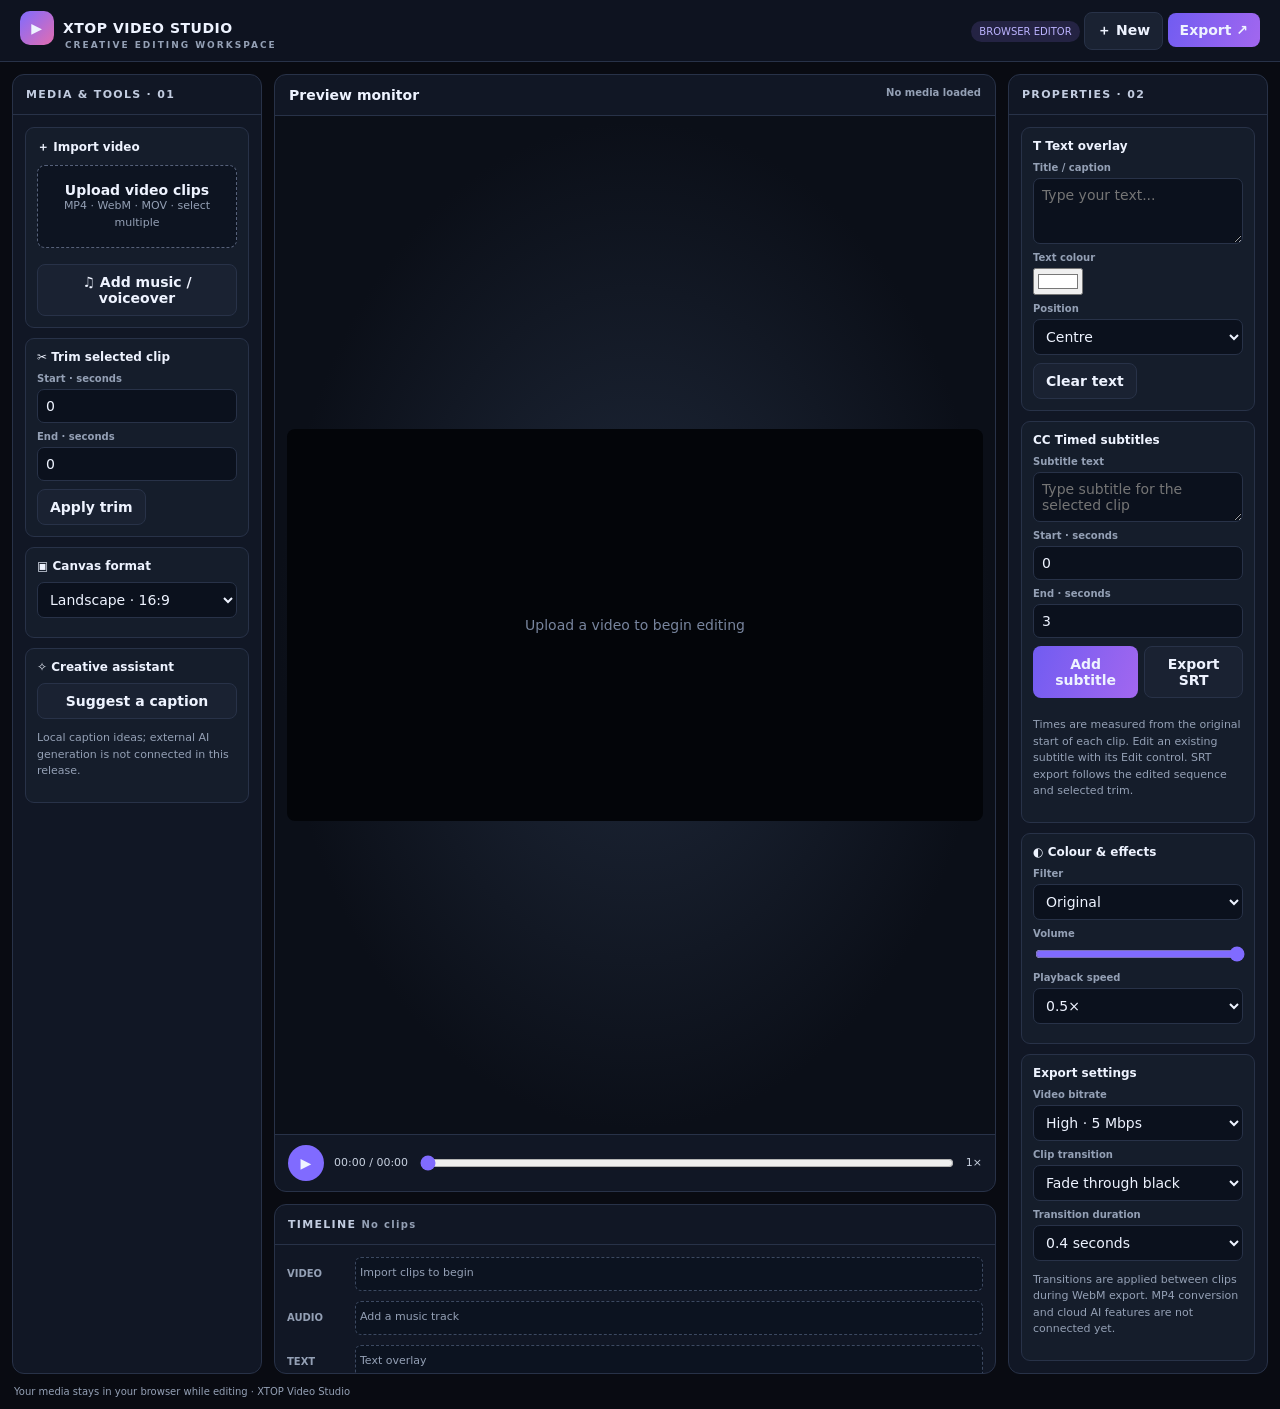
==== studio.html @ 69b38a6c "Add configurable clip transitions and improve export progress accuracy" ====
<!doctype html><html lang="en"><head><meta charset="utf-8"><meta name="viewport" content="width=device-width,initial-scale=1,viewport-fit=cover"><meta name="theme-color" content="#090b12"><title>XTOP Video Studio</title><style>
:root{--bg:#090b12;--panel:#111725;--line:#283248;--muted:#94a0b5;--text:#eef3ff;--purple:#806bff;--cyan:#36d9d0}*{box-sizing:border-box}body{margin:0;background:var(--bg);color:var(--text);font:14px system-ui, sans-serif}button,input,select,textarea{font:inherit}button{cursor:pointer;color:inherit}.top{height:62px;display:flex;align-items:center;justify-content:space-between;padding:0 20px;background:#0e1320;border-bottom:1px solid var(--line);position:sticky;top:0;z-index:5}.brand{font-weight:850;letter-spacing:.5px}.brand b{display:inline-grid;place-items:center;background:linear-gradient(135deg,#806bff,#e36db0);width:34px;height:34px;border-radius:10px;margin-right:9px}.brand small{display:block;color:var(--muted);font-size:9px;letter-spacing:2px;margin-left:45px;margin-top:-5px}.btn{border:1px solid var(--line);background:#1a2232;border-radius:8px;padding:9px 12px;font-weight:700}.primary{background:linear-gradient(110deg,#715cf1,#a267ef);border:0}.layout{display:grid;grid-template-columns:250px minmax(300px,1fr) 260px;gap:12px;padding:12px;min-height:calc(100vh - 95px)}.panel{background:var(--panel);border:1px solid var(--line);border-radius:12px;overflow:hidden}.head{padding:13px;border-bottom:1px solid var(--line);font-size:11px;letter-spacing:1.3px;font-weight:850;color:#c2cce0}.tools{padding:12px;display:flex;flex-direction:column;gap:10px}.card{background:#151d2b;border:1px solid var(--line);border-radius:9px;padding:11px}.card h3{font-size:12px;margin:0 0 9px}.hint{font-size:11px;color:var(--muted);line-height:1.5}.drop{border:1px dashed #56617a;border-radius:8px;padding:16px 8px;text-align:center;cursor:pointer;background:#0d1421}.drop:hover{border-color:var(--purple)}.field{display:flex;flex-direction:column;gap:5px;margin:8px 0}.field label{font-size:10px;color:var(--muted);font-weight:750}.field input:not([type=range]):not([type=color]),.field select,.field textarea{background:#0b111d;color:var(--text);border:1px solid var(--line);border-radius:7px;padding:8px;width:100%}input[type=range]{width:100%;accent-color:var(--purple)}.center{display:flex;flex-direction:column;gap:12px;min-width:0}.monitor{display:flex;flex-direction:column;flex:1;min-height:350px}.monitor-head{padding:12px 14px;display:flex;justify-content:space-between;border-bottom:1px solid var(--line);font-weight:750}.stage-wrap{flex:1;min-height:260px;padding:12px;display:grid;place-items:center;background:radial-gradient(ellipse,#202a3c,#0b0f18 70%)}.stage{width:min(100%,900px);aspect-ratio:16/9;background:#030509;position:relative;overflow:hidden;border-radius:8px}.stage video{width:100%;height:100%;object-fit:contain}.overlay{position:absolute;inset:0;display:flex;justify-content:center;align-items:center;text-align:center;padding:8%;font-size:clamp(20px,4vw,48px);font-weight:850;white-space:pre-wrap;text-shadow:0 3px 12px #000;pointer-events:none}.empty:after{content:'Upload a video to begin editing';position:absolute;inset:0;display:grid;place-items:center;color:#78859e}.player{padding:10px 13px;border-top:1px solid var(--line);display:flex;gap:10px;align-items:center}.play{width:36px;height:36px;border:0;border-radius:50%;background:var(--purple)}.time{font-size:11px;color:#c8d1e0;white-space:nowrap}.scrub{flex:1}.timeline{height:170px}.timeline-body{padding:12px;display:flex;flex-direction:column;gap:10px;overflow:auto}.track{display:flex;align-items:center;gap:10px;min-width:400px}.track-name{width:58px;color:var(--muted);font-size:10px;font-weight:800}.track-content{height:34px;flex:1;border:1px dashed #3c4961;border-radius:6px;background:#0c1320;display:flex;align-items:center;padding:4px;gap:4px;overflow:hidden}.clip{flex:1;min-width:70px;background:linear-gradient(100deg,#5547b6,#806bff);border-radius:5px;padding:6px;font-size:10px;white-space:nowrap;overflow:hidden;text-overflow:ellipsis}.audio{background:linear-gradient(100deg,#087c7a,#36c6b9)}.right-tools{padding:12px;display:flex;flex-direction:column;gap:10px}.clip-list{display:flex;flex-direction:column;gap:5px;margin-top:8px}.clip-row{display:flex;align-items:center;gap:5px;padding:7px;background:#0c1320;border-radius:6px;font-size:10px}.clip-row button{margin-left:auto;background:none;border:0;color:#ff8d9b}.pill{font-size:10px;color:#bcb3ff;background:#242343;border-radius:20px;padding:5px 8px}.status{font-size:10px;color:var(--muted)}.bottom{padding:0 14px 12px;color:var(--muted);font-size:10px}.toast{display:none;position:fixed;bottom:20px;left:50%;transform:translateX(-50%);background:#202a3c;border:1px solid #53617a;border-radius:9px;padding:10px 15px;z-index:10}
@media(max-width:950px){.layout{grid-template-columns:220px 1fr}.right{grid-column:1/-1}.right-tools{display:grid;grid-template-columns:repeat(3,1fr)}}@media(max-width:650px){.top{height:55px;padding:0 10px}.top .btn{padding:7px;font-size:11px}.layout{display:flex;flex-direction:column;padding:7px;gap:8px}.center{order:1}.left{order:2}.right{order:3}.stage-wrap{min-height:210px;padding:7px}.monitor{min-height:0}.timeline{height:145px}.tools{display:grid;grid-template-columns:1fr 1fr}.card.wide{grid-column:1/-1}.right-tools{display:grid;grid-template-columns:1fr 1fr}.head{padding:10px}}
</style></head><body>
<header class="top"><div class="brand"><b>▶</b>XTOP VIDEO STUDIO<small>CREATIVE EDITING WORKSPACE</small></div><div><span class="pill">BROWSER EDITOR</span> <button class="btn" id="new">＋ New</button> <button class="btn primary" id="export">Export ↗</button></div></header>
<main class="layout">
<aside class="panel left"><div class="head">MEDIA & TOOLS · 01</div><div class="tools">
<section class="card wide"><h3>＋ Import video</h3><div class="drop" id="drop"><b>Upload video clips</b><div class="hint">MP4 · WebM · MOV · select multiple</div></div><input id="videos" type="file" accept="video/*" multiple hidden><div id="clips" class="clip-list"></div><button class="btn" id="addAudio" style="width:100%;margin-top:8px">♫ Add music / voiceover</button><input id="audioFile" type="file" accept="audio/*" hidden><div class="hint" id="audioName"></div></section>
<section class="card"><h3>✂ Trim selected clip</h3><div class="field"><label>Start · seconds</label><input id="start" type="number" min="0" step=".1" value="0"></div><div class="field"><label>End · seconds</label><input id="end" type="number" min="0" step=".1" value="0"></div><button class="btn" id="trim">Apply trim</button></section>
<section class="card"><h3>▣ Canvas format</h3><div class="field"><select id="ratio"><option value="16/9">Landscape · 16:9</option><option value="9/16">Portrait · 9:16</option><option value="1/1">Square · 1:1</option><option value="4/5">Social · 4:5</option></select></div></section>
<section class="card"><h3>✧ Creative assistant</h3><button class="btn" id="caption" style="width:100%">Suggest a caption</button><p class="hint">Local caption ideas; external AI generation is not connected in this release.</p></section>
</div></aside>
<section class="center"><div class="panel monitor"><div class="monitor-head"><span>Preview monitor</span><span class="status" id="status">No media loaded</span></div><div class="stage-wrap"><div class="stage empty" id="stage"><video id="video" playsinline></video><div class="overlay" id="overlay"></div><div id="subtitlePreview" style="position:absolute;left:5%;right:5%;bottom:8%;text-align:center;color:white;font-weight:800;font-size:clamp(13px,2.2vw,26px);text-shadow:0 2px 5px #000;white-space:pre-wrap;pointer-events:none"></div></div></div><div class="player"><button class="play" id="play">▶</button><span class="time" id="clock">00:00 / 00:00</span><input class="scrub" id="scrub" type="range" min="0" max="100" value="0"><span class="time" id="speedText">1×</span></div></div>
<div class="panel timeline"><div class="head">TIMELINE <span id="count" class="status">No clips</span></div><div class="timeline-body"><div class="track"><span class="track-name">VIDEO</span><div class="track-content" id="videoTrack"><span class="hint">Import clips to begin</span></div></div><div class="track"><span class="track-name">AUDIO</span><div class="track-content" id="audioTrack"><span class="hint">Add a music track</span></div></div><div class="track"><span class="track-name">TEXT</span><div class="track-content" id="textTrack"><span class="hint">Text overlay</span></div></div></div></div></section>
<aside class="panel right"><div class="head">PROPERTIES · 02</div><div class="right-tools">
<section class="card"><h3>T Text overlay</h3><div class="field"><label>Title / caption</label><textarea id="text" rows="3" placeholder="Type your text..."></textarea></div><div class="field"><label>Text colour</label><input id="color" type="color" value="#ffffff"></div><div class="field"><label>Position</label><select id="position"><option value="center">Centre</option><option value="top">Top</option><option value="bottom">Bottom</option></select></div><button class="btn" id="clearText">Clear text</button></section>
<section class="card"><h3>CC Timed subtitles</h3><div class="field"><label>Subtitle text</label><textarea id="subText" rows="2" placeholder="Type subtitle for the selected clip"></textarea></div><div class="field"><label>Start · seconds</label><input id="subStart" type="number" min="0" step=".1" value="0"></div><div class="field"><label>End · seconds</label><input id="subEnd" type="number" min="0" step=".1" value="3"></div><div style="display:flex;gap:6px"><button class="btn primary" id="addSub">Add subtitle</button><button class="btn" id="downloadSrt">Export SRT</button></div><div id="subList" class="clip-list"></div><p class="hint">Times are measured from the original start of each clip. Edit an existing subtitle with its Edit control. SRT export follows the edited sequence and selected trim.</p></section>
<section class="card"><h3>◐ Colour & effects</h3><div class="field"><label>Filter</label><select id="filter"><option value="none">Original</option><option value="grayscale(1)">Black & white</option><option value="sepia(.8)">Vintage</option><option value="contrast(1.25) saturate(1.2)">Cinematic</option><option value="saturate(1.8)">Vivid</option><option value="brightness(1.15)">Bright</option></select></div><div class="field"><label>Volume</label><input id="volume" type="range" min="0" max="1" step=".05" value="1"></div><div class="field"><label>Playback speed</label><select id="speed"><option value=".5">0.5×</option><option value="1">1× Normal</option><option value="1.25">1.25×</option><option value="1.5">1.5×</option><option value="2">2×</option></select></div></section>
<section class="card"><h3>Export settings</h3><div class="field"><label>Video bitrate</label><select id="quality"><option value="2500000">Standard · 2.5 Mbps</option><option value="5000000" selected>High · 5 Mbps</option><option value="8000000">Very high · 8 Mbps</option></select></div><div class="field"><label>Clip transition</label><select id="transition"><option value="fade">Fade through black</option><option value="cut">Hard cut</option></select></div><div class="field"><label>Transition duration</label><select id="transitionDuration"><option value="0.2">0.2 seconds</option><option value="0.4" selected>0.4 seconds</option><option value="0.7">0.7 seconds</option><option value="1">1 second</option></select></div><p class="hint">Transitions are applied between clips during WebM export. MP4 conversion and cloud AI features are not connected yet.</p><div class="hint" id="exportStatus"></div></section>
</div></aside></main><div class="bottom">Your media stays in your browser while editing · XTOP Video Studio</div><div class="toast" id="toast"></div>
<script>
(()=>{const $=id=>document.getElementById(id),s={clips:[],index:0,audioUrl:null,audio:null,start:0,end:0,subs:[]};const v=$('video');
function msg(t){const e=$('toast');e.textContent=t;e.style.display='block';clearTimeout(msg.t);msg.t=setTimeout(()=>e.style.display='none',2600)}
function esc(t){return String(t).replace(/[&<>"']/g,c=>({'&':'&amp;','<':'&lt;','>':'&gt;','"':'&quot;',"'":'&#39;'}[c]))}
function fmt(n){n=Number.isFinite(n)?n:0;return String(Math.floor(n/60)).padStart(2,'0')+':'+String(Math.floor(n%60)).padStart(2,'0')}
function current(){return s.clips[s.index]}
function drawList(){$('clips').innerHTML=s.clips.map((c,i)=>'<div class="clip-row" data-i="'+i+'">▣ '+(i+1)+'. '+esc(c.file.name)+'<button data-remove="'+i+'">×</button></div>').join('');$('clips').querySelectorAll('[data-i]').forEach(e=>e.onclick=()=>select(+e.dataset.i));$('clips').querySelectorAll('[data-remove]').forEach(e=>e.onclick=x=>{x.stopPropagation();remove(+e.dataset.remove)});$('count').textContent=s.clips.length+' clip(s)';$('videoTrack').innerHTML=s.clips.map((c,i)=>'<div class="clip">'+(i+1)+'. '+esc(c.file.name)+'</div>').join('')||'<span class="hint">Import clips to begin</span>'}
function select(i){v.pause();s.index=i;v.src=current().url;v.load();s.start=0;s.end=0;$('start').value=0;v.onloadedmetadata=()=>{s.end=v.duration;current().duration=v.duration;$('end').value=v.duration.toFixed(1);clock()};$('status').textContent=current().file.name;$('stage').classList.remove('empty');drawList();drawSubs();updateSubtitlePreview()}
function remove(i){URL.revokeObjectURL(s.clips[i].url);s.clips.splice(i,1);s.subs=s.subs.filter(x=>x.clip!==i).map(x=>({...x,clip:x.clip>i?x.clip-1:x.clip}));if(!s.clips.length){v.removeAttribute('src');v.load();$('stage').classList.add('empty');$('status').textContent='No media loaded';s.index=0}else{if(s.index>i)s.index--;else if(s.index===i)s.index=Math.min(i,s.clips.length-1);select(s.index)}drawList();drawSubs();updateSubtitlePreview()}
function clock(){ $('clock').textContent=fmt(v.currentTime)+' / '+fmt(v.duration);$('scrub').max=v.duration||100;$('scrub').value=v.currentTime||0}
$('drop').onclick=()=>$('videos').click();$('videos').onchange=e=>{[...e.target.files].filter(f=>f.type.startsWith('video/')).forEach(file=>s.clips.push({file,url:URL.createObjectURL(file)}));if(s.clips.length)select(s.clips.length-1);drawList();msg('Video clips added.')};
$('drop').ondragover=e=>{e.preventDefault()};$('drop').ondrop=e=>{e.preventDefault();[...e.dataTransfer.files].filter(f=>f.type.startsWith('video/')).forEach(file=>s.clips.push({file,url:URL.createObjectURL(file)}));if(s.clips.length)select(s.clips.length-1);drawList()};
$('addAudio').onclick=()=>$('audioFile').click();$('audioFile').onchange=e=>{const f=e.target.files[0];if(!f)return;if(s.audioUrl)URL.revokeObjectURL(s.audioUrl);s.audio=f;s.audioUrl=URL.createObjectURL(f);$('audioName').textContent='♫ '+f.name;$('audioTrack').innerHTML='<div class="clip audio">'+esc(f.name)+'</div>';msg('Music track added.')};
$('play').onclick=()=>{if(!current())return msg('Upload a video first.');if(v.paused){v.play();$('play').textContent='Ⅱ'}else{v.pause();$('play').textContent='▶'}};v.ontimeupdate=()=>{clock();updateSubtitlePreview()};v.onended=()=>$('play').textContent='▶';$('scrub').oninput=e=>{v.currentTime=+e.target.value;clock()};
$('trim').onclick=()=>{let a=+$('start').value,b=+$('end').value;if(!current()||a<0||b<=a||b>v.duration)return msg('Enter a valid trim range.');s.start=a;s.end=b;v.currentTime=a;msg('Trim range applied to selected clip.')};
$('ratio').onchange=()=>$('stage').style.aspectRatio=$('ratio').value;
function textLayer(){const el=$('overlay');el.textContent=$('text').value;el.style.color=$('color').value;el.style.alignItems=$('position').value==='top'?'flex-start':$('position').value==='bottom'?'flex-end':'center';$('textTrack').innerHTML=el.textContent?'<div class="clip">'+esc(el.textContent)+'</div>':'<span class="hint">Text overlay</span>'}
['text','color','position'].forEach(id=>$(id).addEventListener('input',textLayer));$('clearText').onclick=()=>{$('text').value='';textLayer()};
$('filter').onchange=()=>v.style.filter=$('filter').value;$('volume').oninput=()=>v.volume=+$('volume').value;$('speed').onchange=()=>{v.playbackRate=+$('speed').value;$('speedText').textContent=$('speed').value+'×'};
$('caption').onclick=()=>{$('text').value=['Every frame tells a story.','A moment worth remembering.','Create. Capture. Share.','The details make the difference.'][Math.floor(Math.random()*4)];textLayer();msg('Caption idea added. Edit it to make it yours.')};
function drawSubs(){const list=s.subs.map((x,i)=>({x,i})).filter(o=>o.x.clip===s.index);$('subList').innerHTML=list.map(o=>'<div class="clip-row">'+o.x.start.toFixed(1)+'–'+o.x.end.toFixed(1)+'s · '+esc(o.x.text)+'<button data-subedit="'+o.i+'">Edit</button><button data-subremove="'+o.i+'">×</button></div>').join('')||'<span class="hint">No subtitles on this clip yet.</span>'; $('subList').querySelectorAll('[data-subremove]').forEach(b=>b.onclick=()=>{s.subs.splice(+b.dataset.subremove,1);drawSubs();updateSubtitlePreview()});$('subList').querySelectorAll('[data-subedit]').forEach(b=>b.onclick=()=>{const x=s.subs[+b.dataset.subedit];$('subText').value=x.text;$('subStart').value=x.start;$('subEnd').value=x.end;s.editingSub=+b.dataset.subedit;$('addSub').textContent='Save changes';$('subText').focus()})}
function updateSubtitlePreview(){const el=$('subtitlePreview');if(el){const x=s.subs.find(x=>x.clip===s.index&&v.currentTime>=x.start&&v.currentTime<=x.end);el.textContent=x?x.text:''}}
function paintSubtitle(ctx,w,h,time,clipIndex){const sub=s.subs.find(x=>x.clip===clipIndex&&time>=x.start&&time<=x.end);if(!sub)return;const size=Math.max(20,w*.035),lines=sub.text.split('\n');ctx.save();ctx.font='700 '+size+'px system-ui';ctx.textAlign='center';ctx.textBaseline='middle';const lh=size*1.25,base=h*.86-(lines.length-1)*lh/2,bw=Math.min(w*.9,Math.max(...lines.map(t=>ctx.measureText(t).width))+30),bh=lines.length*lh+18;ctx.fillStyle='rgba(0,0,0,.72)';ctx.fillRect((w-bw)/2,base-bh/2,bw,bh);ctx.fillStyle='#fff';lines.forEach((t,i)=>ctx.fillText(t,w/2,base+(i-(lines.length-1)/2)*lh,w*.86));ctx.restore()}
function stamp(sec){const n=Math.max(0,Math.round(sec*1000)),h=Math.floor(n/3600000),m=Math.floor(n%3600000/60000),s=Math.floor(n%60000/1000),ms=n%1000;return [h,m,s].map(x=>String(x).padStart(2,'0')).join(':')+','+String(ms).padStart(3,'0')}
$('addSub').onclick=()=>{const t=$('subText').value.trim(),a=+$('subStart').value,b=+$('subEnd').value;if(!current())return msg('Select a clip first.');if(!t||a<0||b<=a||b>(current().duration||v.duration||0))return msg('Enter subtitle text and valid clip times.');const item={clip:s.index,start:a,end:b,text:t};if(Number.isInteger(s.editingSub)&&s.subs[s.editingSub])s.subs[s.editingSub]=item;else s.subs.push(item);s.editingSub=null;$('addSub').textContent='Add subtitle';$('subText').value='';s.subs.sort((x,y)=>x.clip-y.clip||x.start-y.start);drawSubs();updateSubtitlePreview();msg('Subtitle saved.')};
$('downloadSrt').onclick=async()=>{if(!s.subs.length)return msg('Add subtitles before exporting SRT.');const probe=async clip=>{if(clip.duration)return clip.duration;return new Promise(resolve=>{const m=document.createElement('video');m.preload='metadata';m.onloadedmetadata=()=>{clip.duration=m.duration;resolve(m.duration);m.src=''};m.onerror=()=>resolve(0);m.src=clip.url})};await Promise.all(s.clips.map(probe));let offset=0,rows=[];s.clips.forEach((clip,i)=>{const from=i===s.index?s.start:0,to=i===s.index?(s.end||clip.duration):clip.duration;s.subs.filter(x=>x.clip===i&&x.end>from&&x.start<to).forEach(x=>rows.push({start:offset+Math.max(0,x.start-from),end:offset+Math.min(to,x.end)-from,text:x.text}));offset+=Math.max(0,to-from)});const body=rows.sort((a,b)=>a.start-b.start).map((x,i)=>(i+1)+'\n'+stamp(x.start)+' --> '+stamp(x.end)+'\n'+x.text).join('\n\n');const url=URL.createObjectURL(new Blob([body],{type:'text/plain;charset=utf-8'})),a=document.createElement('a');a.href=url;a.download='xtop-subtitles.srt';a.click();setTimeout(()=>URL.revokeObjectURL(url),5000);msg('SRT exported with clip and trim offsets.')};
$('new').onclick=()=>{if(!confirm('Start a new project? Current edits will be cleared.'))return;s.clips.forEach(c=>URL.revokeObjectURL(c.url));s.subs=[];drawSubs();s.clips=[];s.index=0;v.pause();v.removeAttribute('src');v.load();$('stage').classList.add('empty');$('status').textContent='No media loaded';$('text').value='';textLayer();drawList()};
function paintText(ctx,w,h){let t=$('text').value;if(!t)return;let size=Math.max(22,w*.05);ctx.font='800 '+size+'px system-ui';ctx.textAlign='center';ctx.textBaseline='middle';let y=$('position').value==='top'?h*.15:$('position').value==='bottom'?h*.85:h/2;ctx.fillStyle=$('color').value;t.split('\n').forEach((line,i,a)=>ctx.fillText(line,w/2,y+(i-(a.length-1)/2)*size*1.2,w*.84))}
$('export').onclick=async()=>{
if(!s.clips.length)return msg('Upload at least one video clip before exporting.');
if(!window.MediaRecorder||!HTMLCanvasElement.prototype.captureStream)return msg('Use Chrome for browser video export.');
v.pause();
const first=s.clips[0];
const probeDuration=clip=>clip.duration?Promise.resolve(clip.duration):new Promise(resolve=>{const m=document.createElement('video');m.preload='metadata';m.onloadedmetadata=()=>{clip.duration=m.duration;resolve(m.duration);m.removeAttribute('src')};m.onerror=()=>resolve(0);m.src=clip.url});
await Promise.all(s.clips.map(probeDuration));
v.src=first.url;v.load();
await new Promise((resolve,reject)=>{v.onloadedmetadata=resolve;v.onerror=()=>reject(new Error('Could not load a video clip.'))});
const w=v.videoWidth||1280,h=v.videoHeight||720,canvas=document.createElement('canvas');canvas.width=w;canvas.height=h;
const ctx=canvas.getContext('2d'),stream=canvas.captureStream(30);
let ac=null,audioEl=null,videoAudio=null;
try{
 ac=new(window.AudioContext||window.webkitAudioContext)();
 const dest=ac.createMediaStreamDestination();
 if(s.audio){audioEl=new Audio(s.audioUrl);audioEl.loop=true;const node=ac.createMediaElementSource(audioEl);node.connect(dest);node.connect(ac.destination);await ac.resume();await audioEl.play()}
 else{videoAudio=ac.createMediaElementSource(v);videoAudio.connect(dest);videoAudio.connect(ac.destination);await ac.resume()}
 dest.stream.getAudioTracks().forEach(t=>stream.addTrack(t));
}catch(err){console.warn('Audio export unavailable',err)}
const mime=['video/webm;codecs=vp9,opus','video/webm;codecs=vp8,opus','video/webm'].find(x=>MediaRecorder.isTypeSupported(x))||'video/webm';
const rec=new MediaRecorder(stream,{mimeType:mime,videoBitsPerSecond:+$('quality').value}),chunks=[];
rec.ondataavailable=e=>{if(e.data.size)chunks.push(e.data)};
const selectedIndex=s.index,trimStart=s.start,trimEnd=s.end;
const transition=$('transition').value,transitionSeconds=+$('transitionDuration').value;
const durations=s.clips.map((x,i)=>Math.max(0,(i===selectedIndex?(trimEnd||x.duration)-trimStart:x.duration)||0));
const sequenceDuration=durations.reduce((a,b)=>a+b,0);
function drawFrame(clipIndex,fadeAlpha=0){ctx.filter=$('filter').value;ctx.drawImage(v,0,0,w,h);ctx.filter='none';paintText(ctx,w,h);paintSubtitle(ctx,w,h,v.currentTime,clipIndex);if(fadeAlpha>0){ctx.fillStyle='rgba(0,0,0,'+Math.min(1,fadeAlpha)+')';ctx.fillRect(0,0,w,h)}}
function wait(ms){return new Promise(r=>setTimeout(r,ms))}
try{
 $('export').disabled=true;$('exportStatus').textContent='Preparing sequence…';
 rec.start(200);
 if(audioEl)await audioEl.play();
 let total=0;
 for(let i=0;i<s.clips.length;i++){
  const clip=s.clips[i];
  if(v.src!==clip.url){v.pause();v.src=clip.url;v.load();await new Promise((resolve,reject)=>{v.onloadedmetadata=resolve;v.onerror=()=>reject(new Error('Could not load '+clip.file.name))})}
  const from=i===selectedIndex?trimStart:0;
  const to=i===selectedIndex?(trimEnd||v.duration):v.duration;
  if(!(to>from))throw new Error('Invalid trim range for '+clip.file.name);
  v.currentTime=from;await new Promise(resolve=>{if(Math.abs(v.currentTime-from)<.03)resolve();else v.onseeked=resolve});
  await v.play();
  $('exportStatus').textContent='Rendering clip '+(i+1)+' of '+s.clips.length;
  await new Promise((resolve,reject)=>{
   let raf=0;
   const frame=()=>{
    if(rec.state!=='recording'){cancelAnimationFrame(raf);resolve();return}
    const fadeFrames=transition==='fade'&&i>0?Math.max(1,Math.round(transitionSeconds*30)):0;
    const elapsed=Math.max(0,v.currentTime-from);
    const fadeAlpha=fadeFrames?Math.max(0,1-Math.min(1,elapsed/transitionSeconds)):0;
    drawFrame(i,fadeAlpha);
    const pct=Math.min(100,Math.round(((total+Math.max(0,v.currentTime-from))/(sequenceDuration||1))*100));
    $('exportStatus').textContent='Rendering '+pct+'% · clip '+(i+1)+'/'+s.clips.length;
    if(v.currentTime>=to||v.ended){v.pause();resolve();return}
    raf=requestAnimationFrame(frame);
   };
   v.onerror=()=>reject(new Error('Playback failed for '+clip.file.name));
   raf=requestAnimationFrame(frame);
  });
  total+=to-from;
  if(i<s.clips.length-1&&transition==='fade'){
   // Fade the outgoing frame to black; the next clip fades up from black.
   const frames=Math.max(1,Math.round(transitionSeconds*30));
   for(let k=1;k<=frames;k++){drawFrame(i,k/frames);await wait(1000/30)}
  }
 }
 await new Promise((resolve,reject)=>{rec.onstop=resolve;rec.onerror=reject;rec.stop()});
 const blob=new Blob(chunks,{type:mime}),url=URL.createObjectURL(blob),a=document.createElement('a');
 a.href=url;a.download='xtop-video-'+Date.now()+'.webm';a.click();setTimeout(()=>URL.revokeObjectURL(url),6000);
 $('exportStatus').textContent='Export complete · '+s.clips.length+' clip(s) · WebM';msg('Your edited sequence has been exported.');
}catch(err){console.error(err);if(rec.state==='recording')rec.stop();$('exportStatus').textContent='Export failed';msg('Export failed: '+err.message)}
finally{v.pause();stream.getTracks().forEach(t=>t.stop());if(audioEl)audioEl.pause();if(ac)await ac.close().catch(()=>{});$('export').disabled=false;v.playbackRate=+$('speed').value}
};
})();
</script></body></html>
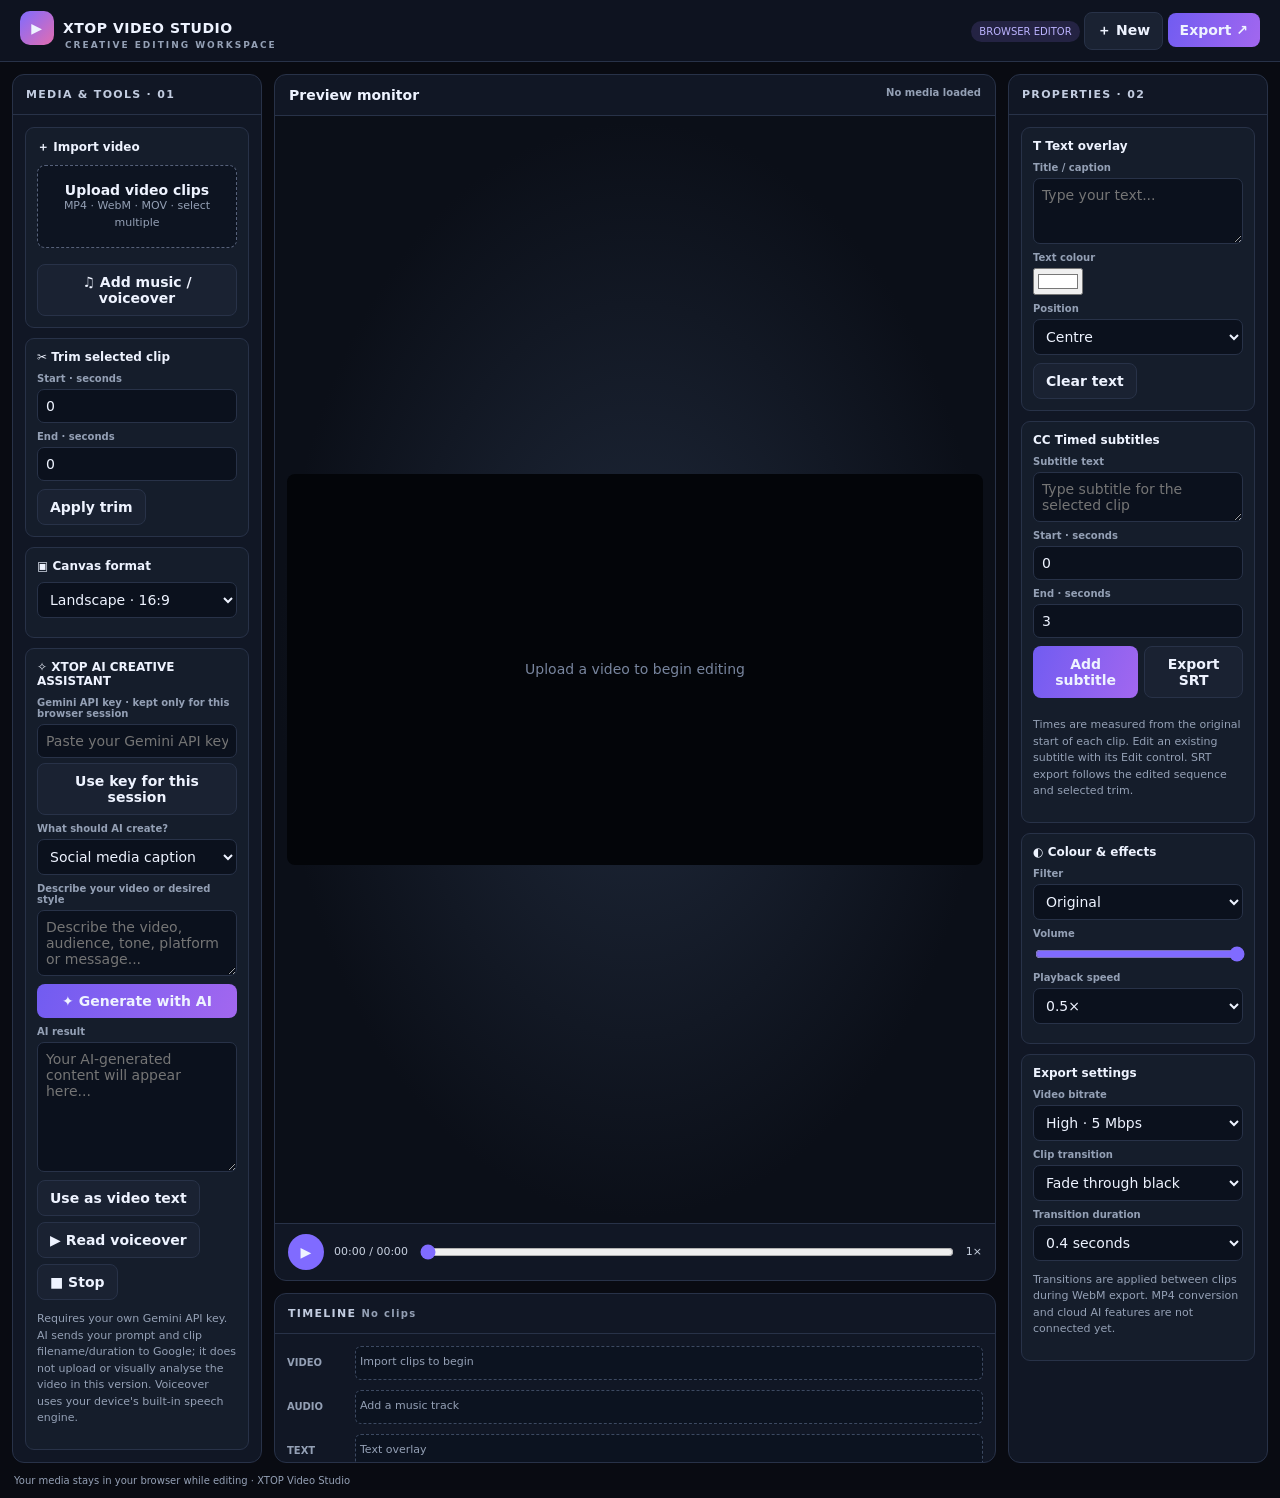
==== commit 76468df9: "Add Gemini AI creative assistant and voiceover preview" ====
--- a/studio.html
+++ b/studio.html
@@ -8,7 +8,7 @@
 <section class="card wide"><h3>＋ Import video</h3><div class="drop" id="drop"><b>Upload video clips</b><div class="hint">MP4 · WebM · MOV · select multiple</div></div><input id="videos" type="file" accept="video/*" multiple hidden><div id="clips" class="clip-list"></div><button class="btn" id="addAudio" style="width:100%;margin-top:8px">♫ Add music / voiceover</button><input id="audioFile" type="file" accept="audio/*" hidden><div class="hint" id="audioName"></div></section>
 <section class="card"><h3>✂ Trim selected clip</h3><div class="field"><label>Start · seconds</label><input id="start" type="number" min="0" step=".1" value="0"></div><div class="field"><label>End · seconds</label><input id="end" type="number" min="0" step=".1" value="0"></div><button class="btn" id="trim">Apply trim</button></section>
 <section class="card"><h3>▣ Canvas format</h3><div class="field"><select id="ratio"><option value="16/9">Landscape · 16:9</option><option value="9/16">Portrait · 9:16</option><option value="1/1">Square · 1:1</option><option value="4/5">Social · 4:5</option></select></div></section>
-<section class="card"><h3>✧ Creative assistant</h3><button class="btn" id="caption" style="width:100%">Suggest a caption</button><p class="hint">Local caption ideas; external AI generation is not connected in this release.</p></section>
+<section class="card wide"><h3>✧ XTOP AI CREATIVE ASSISTANT</h3><div class="field"><label>Gemini API key · kept only for this browser session</label><input id="aiKey" type="password" autocomplete="off" placeholder="Paste your Gemini API key"><button class="btn" id="aiKeySave" type="button">Use key for this session</button></div><div class="field"><label>What should AI create?</label><select id="aiTask"><option value="social caption">Social media caption</option><option value="video title and description">Video title + description</option><option value="hashtags">Relevant hashtags</option><option value="voiceover script">Voiceover script</option><option value="complete content pack">Complete content pack</option></select></div><div class="field"><label>Describe your video or desired style</label><textarea id="aiPrompt" rows="3" placeholder="Describe the video, audience, tone, platform or message..."></textarea></div><button class="btn primary" id="aiGenerate" style="width:100%">✦ Generate with AI</button><div class="field"><label>AI result</label><textarea id="aiResult" rows="7" placeholder="Your AI-generated content will appear here..." readonly></textarea></div><div style="display:flex;gap:6px;flex-wrap:wrap"><button class="btn" id="aiApply">Use as video text</button><button class="btn" id="aiSpeak">▶ Read voiceover</button><button class="btn" id="aiStop">■ Stop</button></div><p class="hint" id="aiStatus">Requires your own Gemini API key. AI sends your prompt and clip filename/duration to Google; it does not upload or visually analyse the video in this version. Voiceover uses your device's built-in speech engine.</p></section>
 </div></aside>
 <section class="center"><div class="panel monitor"><div class="monitor-head"><span>Preview monitor</span><span class="status" id="status">No media loaded</span></div><div class="stage-wrap"><div class="stage empty" id="stage"><video id="video" playsinline></video><div class="overlay" id="overlay"></div><div id="subtitlePreview" style="position:absolute;left:5%;right:5%;bottom:8%;text-align:center;color:white;font-weight:800;font-size:clamp(13px,2.2vw,26px);text-shadow:0 2px 5px #000;white-space:pre-wrap;pointer-events:none"></div></div></div><div class="player"><button class="play" id="play">▶</button><span class="time" id="clock">00:00 / 00:00</span><input class="scrub" id="scrub" type="range" min="0" max="100" value="0"><span class="time" id="speedText">1×</span></div></div>
 <div class="panel timeline"><div class="head">TIMELINE <span id="count" class="status">No clips</span></div><div class="timeline-body"><div class="track"><span class="track-name">VIDEO</span><div class="track-content" id="videoTrack"><span class="hint">Import clips to begin</span></div></div><div class="track"><span class="track-name">AUDIO</span><div class="track-content" id="audioTrack"><span class="hint">Add a music track</span></div></div><div class="track"><span class="track-name">TEXT</span><div class="track-content" id="textTrack"><span class="hint">Text overlay</span></div></div></div></div></section>
@@ -37,7 +37,7 @@
 function textLayer(){const el=$('overlay');el.textContent=$('text').value;el.style.color=$('color').value;el.style.alignItems=$('position').value==='top'?'flex-start':$('position').value==='bottom'?'flex-end':'center';$('textTrack').innerHTML=el.textContent?'<div class="clip">'+esc(el.textContent)+'</div>':'<span class="hint">Text overlay</span>'}
 ['text','color','position'].forEach(id=>$(id).addEventListener('input',textLayer));$('clearText').onclick=()=>{$('text').value='';textLayer()};
 $('filter').onchange=()=>v.style.filter=$('filter').value;$('volume').oninput=()=>v.volume=+$('volume').value;$('speed').onchange=()=>{v.playbackRate=+$('speed').value;$('speedText').textContent=$('speed').value+'×'};
-$('caption').onclick=()=>{$('text').value=['Every frame tells a story.','A moment worth remembering.','Create. Capture. Share.','The details make the difference.'][Math.floor(Math.random()*4)];textLayer();msg('Caption idea added. Edit it to make it yours.')};
+let geminiKey=sessionStorage.getItem('xtop_gemini_key')||'';$('aiKey').value=geminiKey;$('aiKeySave').onclick=()=>{geminiKey=$('aiKey').value.trim();if(!geminiKey)return msg('Paste your Gemini API key first.');sessionStorage.setItem('xtop_gemini_key',geminiKey);$('aiStatus').textContent='Gemini key is active for this browser tab session. It is not stored in the project or sent to GitHub.';msg('AI key ready for this session.')};$('aiGenerate').onclick=async()=>{if(!geminiKey){geminiKey=$('aiKey').value.trim();if(geminiKey)sessionStorage.setItem('xtop_gemini_key',geminiKey)}if(!geminiKey)return msg('Add your Gemini API key first.');const task=$('aiTask').value,details=$('aiPrompt').value.trim(),clip=current(),context=clip?'Selected clip filename: '+clip.file.name+'. Duration: '+(clip.duration?clip.duration.toFixed(1)+' seconds':'not loaded')+'. ':'';if(!details&&!clip)return msg('Describe your video or select a clip first.');const prompt='You are XTOP Video Studio creative producer. Create a polished '+task+' for a video. '+context+'User brief: '+(details||'Create suitable content based on the clip filename, without inventing visual details.')+'\nBe specific, natural and ready to use. For voiceover scripts, write spoken words only and keep it concise. For a complete content pack, label each section clearly.';$('aiGenerate').disabled=true;$('aiStatus').textContent='Connecting to Gemini…';try{const res=await fetch('https://generativelanguage.googleapis.com/v1beta/models/gemini-2.5-flash:generateContent',{method:'POST',headers:{'Content-Type':'application/json','x-goog-api-key':geminiKey},body:JSON.stringify({contents:[{parts:[{text:prompt}]}],generationConfig:{temperature:.8,maxOutputTokens:900}})});const data=await res.json();if(!res.ok)throw new Error(data.error?.message||'Gemini request failed ('+res.status+').');const answer=(data.candidates||[]).flatMap(x=>x.content?.parts||[]).map(x=>x.text||'').join('\n').trim();if(!answer)throw new Error('Gemini returned no text. Try again.');$('aiResult').value=answer;$('aiStatus').textContent='AI content generated successfully. Review it before using.';msg('AI content is ready.')}catch(err){$('aiStatus').textContent='AI error: '+err.message;msg('AI generation failed: '+err.message)}finally{$('aiGenerate').disabled=false}};$('aiApply').onclick=()=>{const result=$('aiResult').value.trim();if(!result)return msg('Generate content first.');$('text').value=result.slice(0,1200);textLayer();msg('AI result added to the video text overlay.')};$('aiSpeak').onclick=()=>{const result=$('aiResult').value.trim();if(!result)return msg('Generate a voiceover script first.');if(!('speechSynthesis'in window))return msg('Speech playback is not supported on this browser.');speechSynthesis.cancel();const utterance=new SpeechSynthesisUtterance(result);utterance.rate=1;utterance.pitch=1;speechSynthesis.speak(utterance);msg('Playing device-generated voiceover preview.')};$('aiStop').onclick=()=>{if('speechSynthesis'in window)speechSynthesis.cancel();msg('Voiceover preview stopped.')};
 function drawSubs(){const list=s.subs.map((x,i)=>({x,i})).filter(o=>o.x.clip===s.index);$('subList').innerHTML=list.map(o=>'<div class="clip-row">'+o.x.start.toFixed(1)+'–'+o.x.end.toFixed(1)+'s · '+esc(o.x.text)+'<button data-subedit="'+o.i+'">Edit</button><button data-subremove="'+o.i+'">×</button></div>').join('')||'<span class="hint">No subtitles on this clip yet.</span>'; $('subList').querySelectorAll('[data-subremove]').forEach(b=>b.onclick=()=>{s.subs.splice(+b.dataset.subremove,1);drawSubs();updateSubtitlePreview()});$('subList').querySelectorAll('[data-subedit]').forEach(b=>b.onclick=()=>{const x=s.subs[+b.dataset.subedit];$('subText').value=x.text;$('subStart').value=x.start;$('subEnd').value=x.end;s.editingSub=+b.dataset.subedit;$('addSub').textContent='Save changes';$('subText').focus()})}
 function updateSubtitlePreview(){const el=$('subtitlePreview');if(el){const x=s.subs.find(x=>x.clip===s.index&&v.currentTime>=x.start&&v.currentTime<=x.end);el.textContent=x?x.text:''}}
 function paintSubtitle(ctx,w,h,time,clipIndex){const sub=s.subs.find(x=>x.clip===clipIndex&&time>=x.start&&time<=x.end);if(!sub)return;const size=Math.max(20,w*.035),lines=sub.text.split('\n');ctx.save();ctx.font='700 '+size+'px system-ui';ctx.textAlign='center';ctx.textBaseline='middle';const lh=size*1.25,base=h*.86-(lines.length-1)*lh/2,bw=Math.min(w*.9,Math.max(...lines.map(t=>ctx.measureText(t).width))+30),bh=lines.length*lh+18;ctx.fillStyle='rgba(0,0,0,.72)';ctx.fillRect((w-bw)/2,base-bh/2,bw,bh);ctx.fillStyle='#fff';lines.forEach((t,i)=>ctx.fillText(t,w/2,base+(i-(lines.length-1)/2)*lh,w*.86));ctx.restore()}
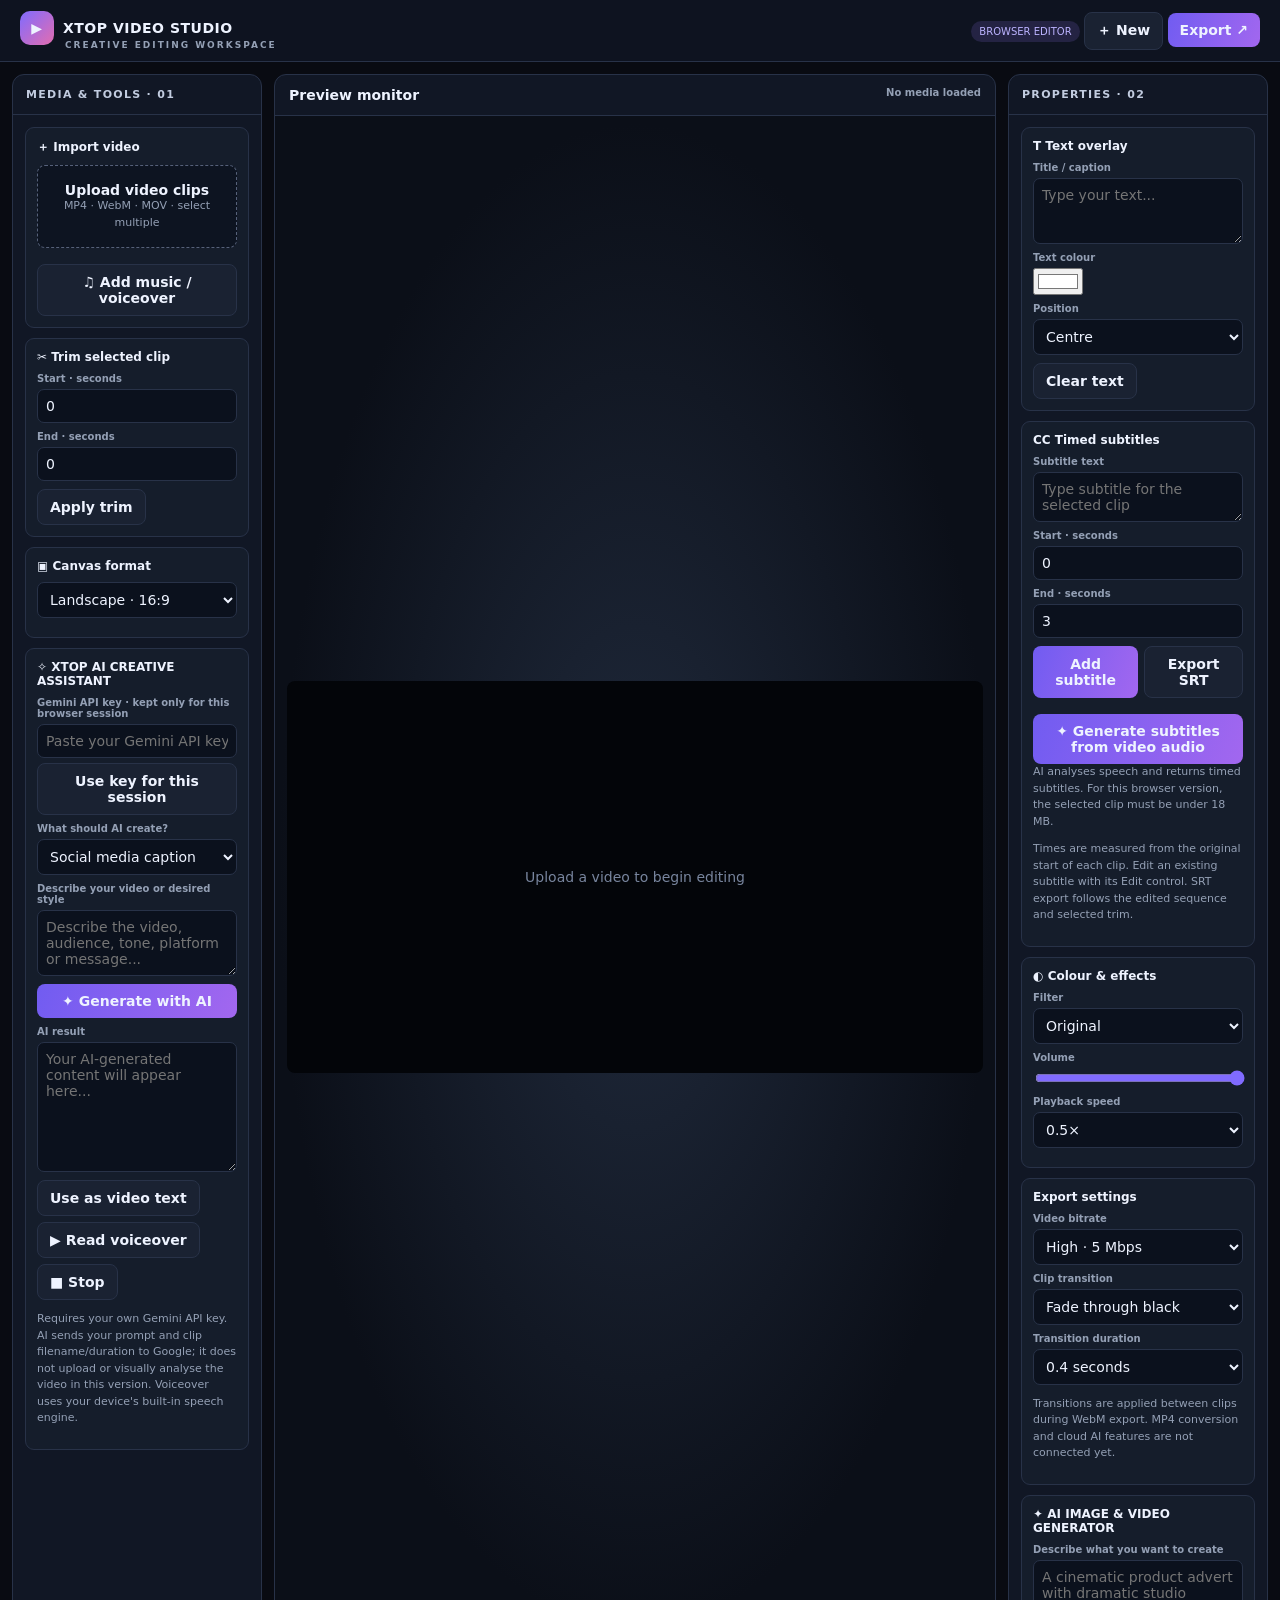
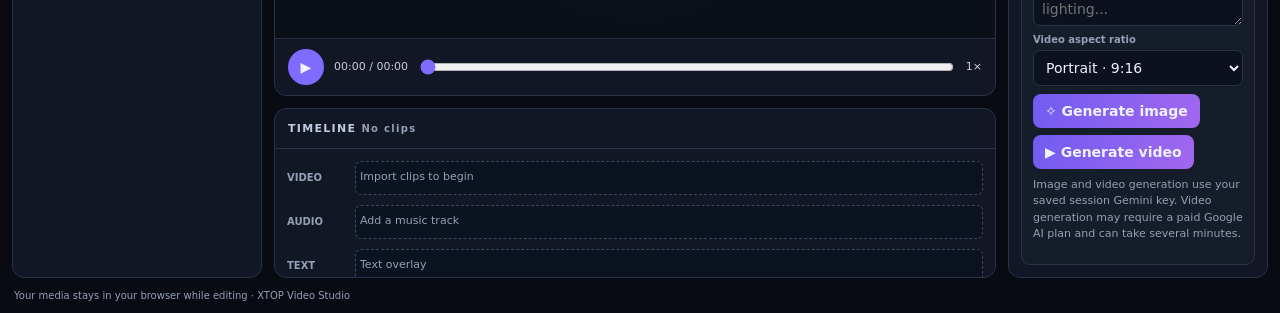
==== commit 9e90d7d0: "Add AI auto subtitles, image creation and video generation" ====
--- a/studio.html
+++ b/studio.html
@@ -14,9 +14,10 @@
 <div class="panel timeline"><div class="head">TIMELINE <span id="count" class="status">No clips</span></div><div class="timeline-body"><div class="track"><span class="track-name">VIDEO</span><div class="track-content" id="videoTrack"><span class="hint">Import clips to begin</span></div></div><div class="track"><span class="track-name">AUDIO</span><div class="track-content" id="audioTrack"><span class="hint">Add a music track</span></div></div><div class="track"><span class="track-name">TEXT</span><div class="track-content" id="textTrack"><span class="hint">Text overlay</span></div></div></div></div></section>
 <aside class="panel right"><div class="head">PROPERTIES · 02</div><div class="right-tools">
 <section class="card"><h3>T Text overlay</h3><div class="field"><label>Title / caption</label><textarea id="text" rows="3" placeholder="Type your text..."></textarea></div><div class="field"><label>Text colour</label><input id="color" type="color" value="#ffffff"></div><div class="field"><label>Position</label><select id="position"><option value="center">Centre</option><option value="top">Top</option><option value="bottom">Bottom</option></select></div><button class="btn" id="clearText">Clear text</button></section>
-<section class="card"><h3>CC Timed subtitles</h3><div class="field"><label>Subtitle text</label><textarea id="subText" rows="2" placeholder="Type subtitle for the selected clip"></textarea></div><div class="field"><label>Start · seconds</label><input id="subStart" type="number" min="0" step=".1" value="0"></div><div class="field"><label>End · seconds</label><input id="subEnd" type="number" min="0" step=".1" value="3"></div><div style="display:flex;gap:6px"><button class="btn primary" id="addSub">Add subtitle</button><button class="btn" id="downloadSrt">Export SRT</button></div><div id="subList" class="clip-list"></div><p class="hint">Times are measured from the original start of each clip. Edit an existing subtitle with its Edit control. SRT export follows the edited sequence and selected trim.</p></section>
+<section class="card"><h3>CC Timed subtitles</h3><div class="field"><label>Subtitle text</label><textarea id="subText" rows="2" placeholder="Type subtitle for the selected clip"></textarea></div><div class="field"><label>Start · seconds</label><input id="subStart" type="number" min="0" step=".1" value="0"></div><div class="field"><label>End · seconds</label><input id="subEnd" type="number" min="0" step=".1" value="3"></div><div style="display:flex;gap:6px"><button class="btn primary" id="addSub">Add subtitle</button><button class="btn" id="downloadSrt">Export SRT</button></div><div id="subList" class="clip-list"></div><div style="margin-top:8px"><button class="btn primary" id="autoSubs" style="width:100%">✦ Generate subtitles from video audio</button><div class="hint" id="autoSubsStatus">AI analyses speech and returns timed subtitles. For this browser version, the selected clip must be under 18 MB.</div></div><p class="hint">Times are measured from the original start of each clip. Edit an existing subtitle with its Edit control. SRT export follows the edited sequence and selected trim.</p></section>
 <section class="card"><h3>◐ Colour & effects</h3><div class="field"><label>Filter</label><select id="filter"><option value="none">Original</option><option value="grayscale(1)">Black & white</option><option value="sepia(.8)">Vintage</option><option value="contrast(1.25) saturate(1.2)">Cinematic</option><option value="saturate(1.8)">Vivid</option><option value="brightness(1.15)">Bright</option></select></div><div class="field"><label>Volume</label><input id="volume" type="range" min="0" max="1" step=".05" value="1"></div><div class="field"><label>Playback speed</label><select id="speed"><option value=".5">0.5×</option><option value="1">1× Normal</option><option value="1.25">1.25×</option><option value="1.5">1.5×</option><option value="2">2×</option></select></div></section>
 <section class="card"><h3>Export settings</h3><div class="field"><label>Video bitrate</label><select id="quality"><option value="2500000">Standard · 2.5 Mbps</option><option value="5000000" selected>High · 5 Mbps</option><option value="8000000">Very high · 8 Mbps</option></select></div><div class="field"><label>Clip transition</label><select id="transition"><option value="fade">Fade through black</option><option value="cut">Hard cut</option></select></div><div class="field"><label>Transition duration</label><select id="transitionDuration"><option value="0.2">0.2 seconds</option><option value="0.4" selected>0.4 seconds</option><option value="0.7">0.7 seconds</option><option value="1">1 second</option></select></div><p class="hint">Transitions are applied between clips during WebM export. MP4 conversion and cloud AI features are not connected yet.</p><div class="hint" id="exportStatus"></div></section>
+<section class="card wide"><h3>✦ AI IMAGE & VIDEO GENERATOR</h3><div class="field"><label>Describe what you want to create</label><textarea id="mediaPrompt" rows="3" placeholder="A cinematic product advert with dramatic studio lighting..."></textarea></div><div class="field"><label>Video aspect ratio</label><select id="mediaRatio"><option value="9:16">Portrait · 9:16</option><option value="16:9">Landscape · 16:9</option></select></div><div style="display:flex;gap:7px;flex-wrap:wrap"><button class="btn primary" id="makeImage">✧ Generate image</button><button class="btn primary" id="makeVideo">▶ Generate video</button></div><div id="mediaStatus" class="hint" style="margin-top:8px">Image and video generation use your saved session Gemini key. Video generation may require a paid Google AI plan and can take several minutes.</div><div id="imageResult" style="margin-top:10px"></div><div id="videoResult" style="margin-top:10px"></div></section>
 </div></aside></main><div class="bottom">Your media stays in your browser while editing · XTOP Video Studio</div><div class="toast" id="toast"></div>
 <script>
 (()=>{const $=id=>document.getElementById(id),s={clips:[],index:0,audioUrl:null,audio:null,start:0,end:0,subs:[]};const v=$('video');
@@ -38,6 +39,11 @@
 ['text','color','position'].forEach(id=>$(id).addEventListener('input',textLayer));$('clearText').onclick=()=>{$('text').value='';textLayer()};
 $('filter').onchange=()=>v.style.filter=$('filter').value;$('volume').oninput=()=>v.volume=+$('volume').value;$('speed').onchange=()=>{v.playbackRate=+$('speed').value;$('speedText').textContent=$('speed').value+'×'};
 let geminiKey=sessionStorage.getItem('xtop_gemini_key')||'';$('aiKey').value=geminiKey;$('aiKeySave').onclick=()=>{geminiKey=$('aiKey').value.trim();if(!geminiKey)return msg('Paste your Gemini API key first.');sessionStorage.setItem('xtop_gemini_key',geminiKey);$('aiStatus').textContent='Gemini key is active for this browser tab session. It is not stored in the project or sent to GitHub.';msg('AI key ready for this session.')};$('aiGenerate').onclick=async()=>{if(!geminiKey){geminiKey=$('aiKey').value.trim();if(geminiKey)sessionStorage.setItem('xtop_gemini_key',geminiKey)}if(!geminiKey)return msg('Add your Gemini API key first.');const task=$('aiTask').value,details=$('aiPrompt').value.trim(),clip=current(),context=clip?'Selected clip filename: '+clip.file.name+'. Duration: '+(clip.duration?clip.duration.toFixed(1)+' seconds':'not loaded')+'. ':'';if(!details&&!clip)return msg('Describe your video or select a clip first.');const prompt='You are XTOP Video Studio creative producer. Create a polished '+task+' for a video. '+context+'User brief: '+(details||'Create suitable content based on the clip filename, without inventing visual details.')+'\nBe specific, natural and ready to use. For voiceover scripts, write spoken words only and keep it concise. For a complete content pack, label each section clearly.';$('aiGenerate').disabled=true;$('aiStatus').textContent='Connecting to Gemini…';try{const res=await fetch('https://generativelanguage.googleapis.com/v1beta/models/gemini-2.5-flash:generateContent',{method:'POST',headers:{'Content-Type':'application/json','x-goog-api-key':geminiKey},body:JSON.stringify({contents:[{parts:[{text:prompt}]}],generationConfig:{temperature:.8,maxOutputTokens:900}})});const data=await res.json();if(!res.ok)throw new Error(data.error?.message||'Gemini request failed ('+res.status+').');const answer=(data.candidates||[]).flatMap(x=>x.content?.parts||[]).map(x=>x.text||'').join('\n').trim();if(!answer)throw new Error('Gemini returned no text. Try again.');$('aiResult').value=answer;$('aiStatus').textContent='AI content generated successfully. Review it before using.';msg('AI content is ready.')}catch(err){$('aiStatus').textContent='AI error: '+err.message;msg('AI generation failed: '+err.message)}finally{$('aiGenerate').disabled=false}};$('aiApply').onclick=()=>{const result=$('aiResult').value.trim();if(!result)return msg('Generate content first.');$('text').value=result.slice(0,1200);textLayer();msg('AI result added to the video text overlay.')};$('aiSpeak').onclick=()=>{const result=$('aiResult').value.trim();if(!result)return msg('Generate a voiceover script first.');if(!('speechSynthesis'in window))return msg('Speech playback is not supported on this browser.');speechSynthesis.cancel();const utterance=new SpeechSynthesisUtterance(result);utterance.rate=1;utterance.pitch=1;speechSynthesis.speak(utterance);msg('Playing device-generated voiceover preview.')};$('aiStop').onclick=()=>{if('speechSynthesis'in window)speechSynthesis.cancel();msg('Voiceover preview stopped.')};
+function activeGeminiKey(){return geminiKey||$('aiKey').value.trim()||sessionStorage.getItem('xtop_gemini_key')||''}
+function parseSrtTime(t){const m=t.trim().match(/(?:(\d+):)?(\d{2}):(\d{2})[,.](\d{1,3})/);return m?(+(m[1]||0))*3600+(+m[2])*60+(+m[3])+(+(m[4]+'00').slice(0,3))/1000:NaN}
+$('autoSubs').onclick=async()=>{const clip=current(),key=activeGeminiKey();if(!clip)return msg('Select a video clip first.');if(!key)return msg('Add your Gemini API key in the AI assistant first.');if(clip.file.size>18*1024*1024)return msg('This quick caption tool supports clips under 18 MB.');$('autoSubs').disabled=true;$('autoSubsStatus').textContent='Reading video and analysing its speech…';try{const b64=await new Promise((resolve,reject)=>{const fr=new FileReader();fr.onload=()=>resolve(String(fr.result).split(',')[1]);fr.onerror=()=>reject(new Error('Could not read video file.'));fr.readAsDataURL(clip.file)});const response=await fetch('https://generativelanguage.googleapis.com/v1beta/interactions',{method:'POST',headers:{'Content-Type':'application/json','x-goog-api-key':key},body:JSON.stringify({model:'gemini-3.8-flash',input:[{type:'text',text:'Transcribe all clearly audible spoken words in this video and return ONLY valid SubRip SRT subtitles. Use accurate start and end timestamps in HH:MM:SS,mmm format. Break speech into readable phrases, normally 1-2 lines each. Do not describe visuals, invent speech, or add markdown fences. If there is no speech, return an empty response.'},{type:'video',data:b64,mime_type:clip.file.type||'video/mp4'}]})});const data=await response.json();if(!response.ok)throw new Error(data.error?.message||'Caption request failed ('+response.status+').');const out=(data.steps||[]).flatMap(st=>st.content||[]).filter(p=>p.type==='text'||p.text).map(p=>p.text||'').join('\n').trim();if(!out)throw new Error('No transcript returned. Try a clip with clear speech.');const blocks=out.replace(/\x60{3}[^\n]*\n?/g,'').replace(/\x60{3}/g,'').trim().split(/\n\s*\n/);let added=0;for(const block of blocks){const m=block.match(/(\d{2}:\d{2}:\d{2}[,.]\d{1,3})\s*-->\s*(\d{2}:\d{2}:\d{2}[,.]\d{1,3})/);if(!m)continue;const start=parseSrtTime(m[1]),end=parseSrtTime(m[2]),text=block.slice(m.index+m[0].length).replace(/^\s*\n?/,'').trim().replace(/^\d+\s*\n/,'');if(Number.isFinite(start)&&Number.isFinite(end)&&end>start&&text)s.subs.push({clip:s.index,start,end,text})}added=s.subs.filter(x=>x.clip===s.index).length;if(!added)throw new Error('Could not parse timed subtitles. Try again or add subtitles manually.');s.subs.sort((a,b)=>a.clip-b.clip||a.start-b.start);drawSubs();updateSubtitlePreview();$('autoSubsStatus').textContent=added+' subtitle entries are ready. Review and edit them before export.';msg('AI subtitles generated.')}catch(err){$('autoSubsStatus').textContent='Caption error: '+err.message;msg('Auto captions failed: '+err.message)}finally{$('autoSubs').disabled=false}};
+$('makeImage').onclick=async()=>{const key=activeGeminiKey(),prompt=$('mediaPrompt').value.trim();if(!key)return msg('Add your Gemini API key first.');if(!prompt)return msg('Describe the image you want.');$('makeImage').disabled=true;$('mediaStatus').textContent='Generating image…';$('imageResult').innerHTML='';try{const res=await fetch('https://generativelanguage.googleapis.com/v1beta/models/gemini-nano-banana-2.1:generateContent',{method:'POST',headers:{'Content-Type':'application/json','x-goog-api-key':key},body:JSON.stringify({contents:[{parts:[{text:prompt}]}],generationConfig:{responseModalities:['IMAGE']}})});const data=await res.json();if(!res.ok)throw new Error(data.error?.message||'Image generation failed ('+res.status+').');const part=(data.candidates||[]).flatMap(x=>x.content?.parts||[]).find(x=>x.inlineData?.data||x.inline_data?.data);if(!part)throw new Error('No image was returned. Check model access and billing.');const d=part.inlineData||part.inline_data,mime=d.mimeType||d.mime_type||'image/png',url='data:'+mime+';base64,'+d.data;$('imageResult').innerHTML='<img alt="AI generated artwork" src="'+url+'" style="width:100%;border-radius:8px;border:1px solid var(--line)"><a class="btn" style="display:inline-block;margin-top:8px" download="xtop-ai-image.png" href="'+url+'">Download image</a>';$('mediaStatus').textContent='Image generated. Download it, then upload it into your video project as media.';msg('AI image created.')}catch(err){$('mediaStatus').textContent='Image error: '+err.message;msg('Image generation failed: '+err.message)}finally{$('makeImage').disabled=false}};
+$('makeVideo').onclick=async()=>{const key=activeGeminiKey(),prompt=$('mediaPrompt').value.trim();if(!key)return msg('Add your Gemini API key first.');if(!prompt)return msg('Describe the video you want.');$('makeVideo').disabled=true;$('mediaStatus').textContent='Generating video. This can take a few minutes; keep this page open…';$('videoResult').innerHTML='';try{const res=await fetch('https://generativelanguage.googleapis.com/v1beta/interactions?key='+encodeURIComponent(key),{method:'POST',headers:{'Content-Type':'application/json'},body:JSON.stringify({model:'gemini-omni-1.1-flash',input:prompt,response_format:{type:'video',aspect_ratio:$('mediaRatio').value,resolution:'720p'}})});const data=await res.json();if(!res.ok)throw new Error(data.error?.message||'Video generation failed ('+res.status+').');let clipPart=(data.steps||[]).flatMap(st=>st.content||[]).find(p=>p.type==='video'&&(p.data||p.uri));if(!clipPart&&data.output_video?.data)clipPart={data:data.output_video.data,mime_type:'video/mp4'};if(!clipPart||!clipPart.data)throw new Error('The API did not return a completed video. Status: '+(data.status||'unknown')+'.');const mime=clipPart.mime_type||'video/mp4',bytes=Uint8Array.from(atob(clipPart.data),ch=>ch.charCodeAt(0)),blob=new Blob([bytes],{type:mime}),url=URL.createObjectURL(blob),file=new File([blob],'xtop-ai-generated.mp4',{type:mime});s.clips.push({file,url});select(s.clips.length-1);drawList();$('videoResult').innerHTML='<video controls playsinline src="'+url+'" style="width:100%;border-radius:8px;margin-top:8px"></video><button class="btn" id="useGeneratedVideo" style="margin-top:8px">Add to editor timeline</button><a class="btn" download="xtop-ai-generated.mp4" href="'+url+'" style="display:inline-block;margin:8px">Download video</a>';$('useGeneratedVideo').onclick=()=>{select(s.clips.length-1);msg('Generated video is in your timeline.')};$('mediaStatus').textContent='AI video generated and added to the editor timeline.';msg('AI video generated.')}catch(err){$('mediaStatus').textContent='Video error: '+err.message;msg('Video generation failed: '+err.message)}finally{$('makeVideo').disabled=false}};
 function drawSubs(){const list=s.subs.map((x,i)=>({x,i})).filter(o=>o.x.clip===s.index);$('subList').innerHTML=list.map(o=>'<div class="clip-row">'+o.x.start.toFixed(1)+'–'+o.x.end.toFixed(1)+'s · '+esc(o.x.text)+'<button data-subedit="'+o.i+'">Edit</button><button data-subremove="'+o.i+'">×</button></div>').join('')||'<span class="hint">No subtitles on this clip yet.</span>'; $('subList').querySelectorAll('[data-subremove]').forEach(b=>b.onclick=()=>{s.subs.splice(+b.dataset.subremove,1);drawSubs();updateSubtitlePreview()});$('subList').querySelectorAll('[data-subedit]').forEach(b=>b.onclick=()=>{const x=s.subs[+b.dataset.subedit];$('subText').value=x.text;$('subStart').value=x.start;$('subEnd').value=x.end;s.editingSub=+b.dataset.subedit;$('addSub').textContent='Save changes';$('subText').focus()})}
 function updateSubtitlePreview(){const el=$('subtitlePreview');if(el){const x=s.subs.find(x=>x.clip===s.index&&v.currentTime>=x.start&&v.currentTime<=x.end);el.textContent=x?x.text:''}}
 function paintSubtitle(ctx,w,h,time,clipIndex){const sub=s.subs.find(x=>x.clip===clipIndex&&time>=x.start&&time<=x.end);if(!sub)return;const size=Math.max(20,w*.035),lines=sub.text.split('\n');ctx.save();ctx.font='700 '+size+'px system-ui';ctx.textAlign='center';ctx.textBaseline='middle';const lh=size*1.25,base=h*.86-(lines.length-1)*lh/2,bw=Math.min(w*.9,Math.max(...lines.map(t=>ctx.measureText(t).width))+30),bh=lines.length*lh+18;ctx.fillStyle='rgba(0,0,0,.72)';ctx.fillRect((w-bw)/2,base-bh/2,bw,bh);ctx.fillStyle='#fff';lines.forEach((t,i)=>ctx.fillText(t,w/2,base+(i-(lines.length-1)/2)*lh,w*.86));ctx.restore()}
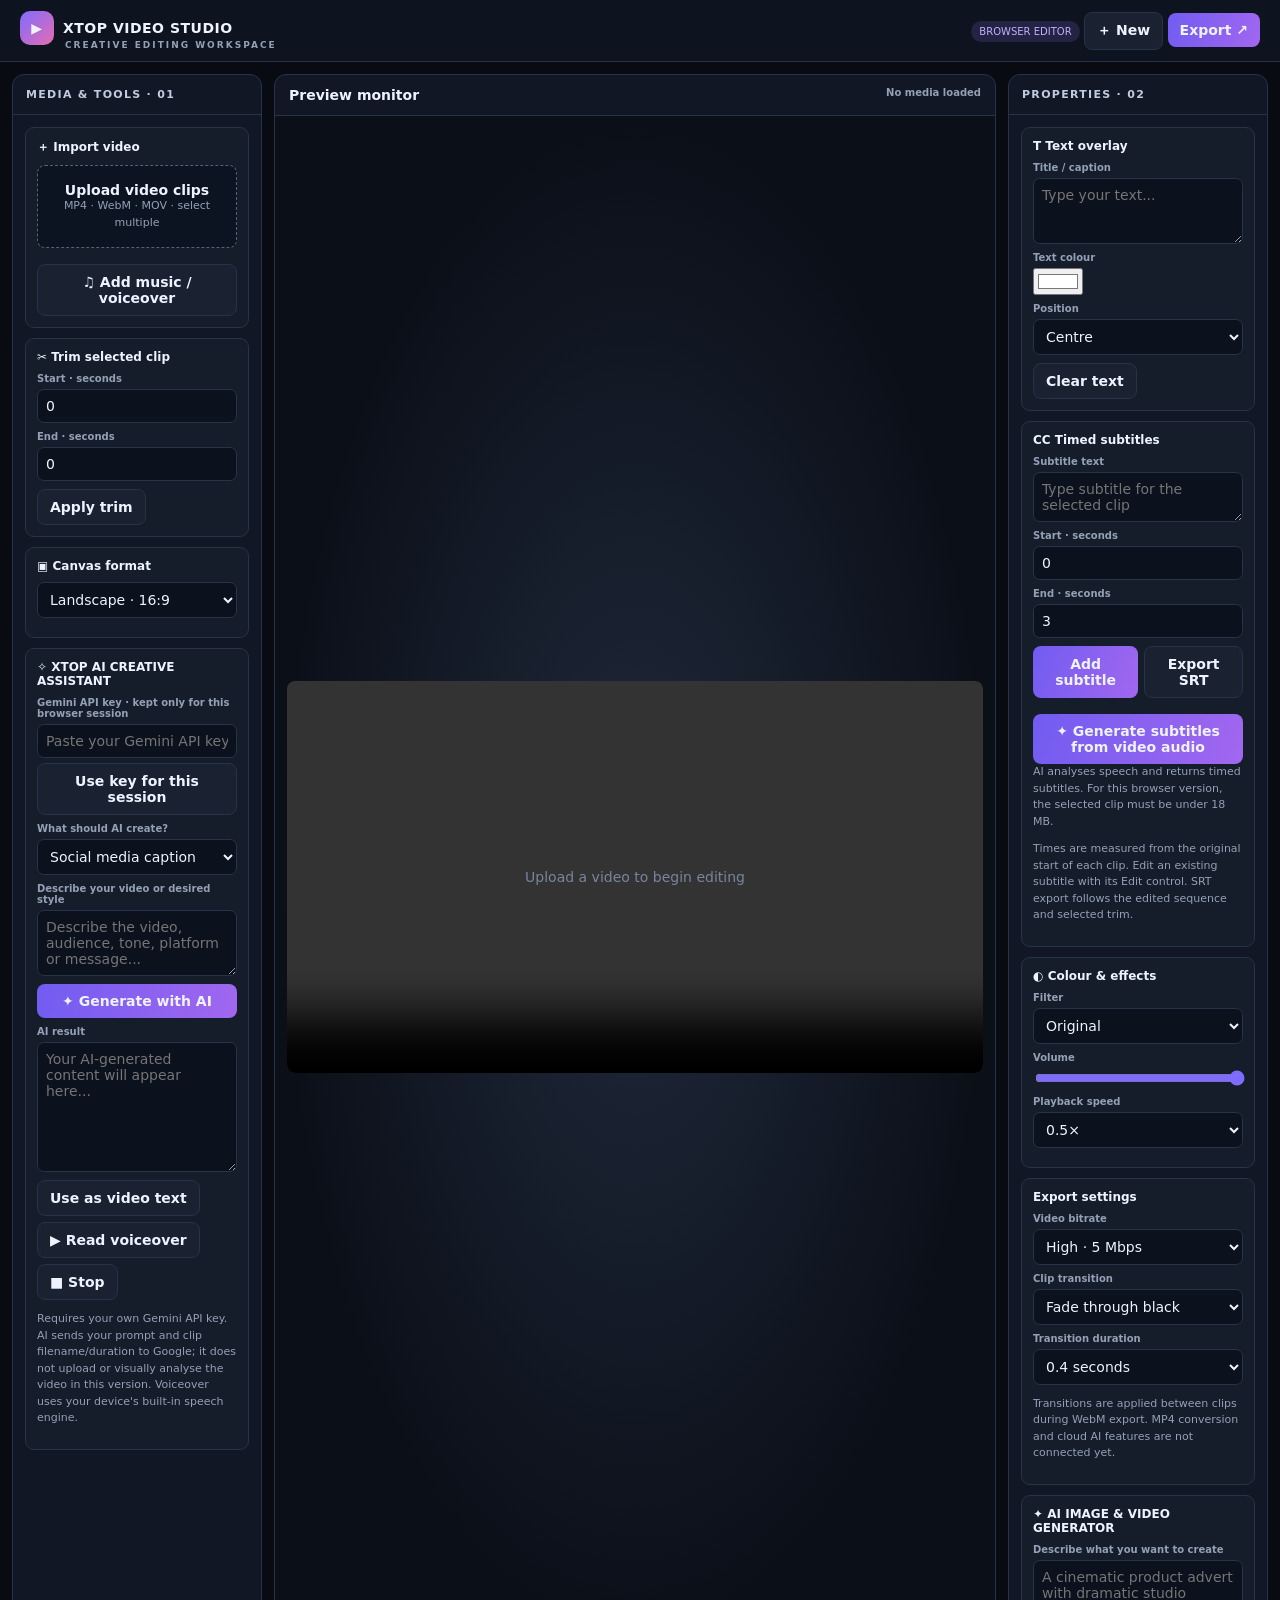
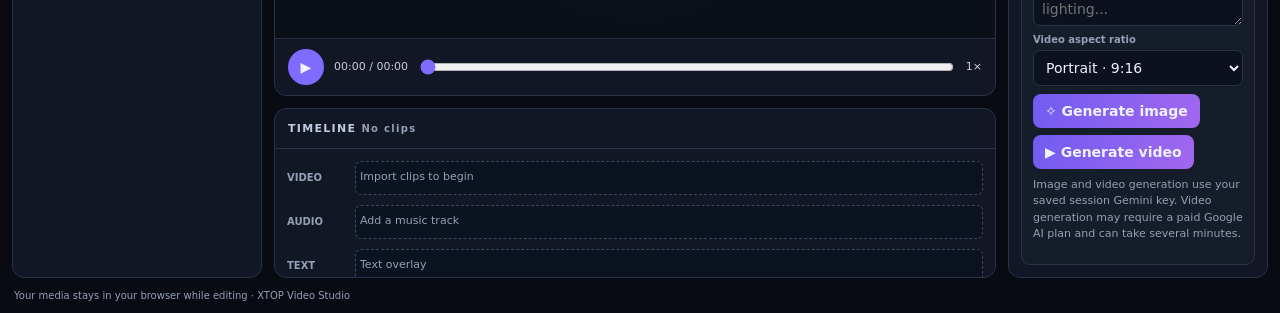
==== commit 18ebae84: "Fix blank video preview and show playback errors" ====
--- a/studio.html
+++ b/studio.html
@@ -10,7 +10,7 @@
 <section class="card"><h3>▣ Canvas format</h3><div class="field"><select id="ratio"><option value="16/9">Landscape · 16:9</option><option value="9/16">Portrait · 9:16</option><option value="1/1">Square · 1:1</option><option value="4/5">Social · 4:5</option></select></div></section>
 <section class="card wide"><h3>✧ XTOP AI CREATIVE ASSISTANT</h3><div class="field"><label>Gemini API key · kept only for this browser session</label><input id="aiKey" type="password" autocomplete="off" placeholder="Paste your Gemini API key"><button class="btn" id="aiKeySave" type="button">Use key for this session</button></div><div class="field"><label>What should AI create?</label><select id="aiTask"><option value="social caption">Social media caption</option><option value="video title and description">Video title + description</option><option value="hashtags">Relevant hashtags</option><option value="voiceover script">Voiceover script</option><option value="complete content pack">Complete content pack</option></select></div><div class="field"><label>Describe your video or desired style</label><textarea id="aiPrompt" rows="3" placeholder="Describe the video, audience, tone, platform or message..."></textarea></div><button class="btn primary" id="aiGenerate" style="width:100%">✦ Generate with AI</button><div class="field"><label>AI result</label><textarea id="aiResult" rows="7" placeholder="Your AI-generated content will appear here..." readonly></textarea></div><div style="display:flex;gap:6px;flex-wrap:wrap"><button class="btn" id="aiApply">Use as video text</button><button class="btn" id="aiSpeak">▶ Read voiceover</button><button class="btn" id="aiStop">■ Stop</button></div><p class="hint" id="aiStatus">Requires your own Gemini API key. AI sends your prompt and clip filename/duration to Google; it does not upload or visually analyse the video in this version. Voiceover uses your device's built-in speech engine.</p></section>
 </div></aside>
-<section class="center"><div class="panel monitor"><div class="monitor-head"><span>Preview monitor</span><span class="status" id="status">No media loaded</span></div><div class="stage-wrap"><div class="stage empty" id="stage"><video id="video" playsinline></video><div class="overlay" id="overlay"></div><div id="subtitlePreview" style="position:absolute;left:5%;right:5%;bottom:8%;text-align:center;color:white;font-weight:800;font-size:clamp(13px,2.2vw,26px);text-shadow:0 2px 5px #000;white-space:pre-wrap;pointer-events:none"></div></div></div><div class="player"><button class="play" id="play">▶</button><span class="time" id="clock">00:00 / 00:00</span><input class="scrub" id="scrub" type="range" min="0" max="100" value="0"><span class="time" id="speedText">1×</span></div></div>
+<section class="center"><div class="panel monitor"><div class="monitor-head"><span>Preview monitor</span><span class="status" id="status">No media loaded</span></div><div class="stage-wrap"><div class="stage empty" id="stage"><video id="video" playsinline controls preload="metadata"></video><div class="overlay" id="overlay"></div><div id="previewMessage" style="position:absolute;inset:0;display:none;place-items:center;text-align:center;padding:24px;background:rgba(3,5,9,.88);color:#ffd0d6;font-size:13px;z-index:3"></div><div id="subtitlePreview" style="position:absolute;left:5%;right:5%;bottom:8%;text-align:center;color:white;font-weight:800;font-size:clamp(13px,2.2vw,26px);text-shadow:0 2px 5px #000;white-space:pre-wrap;pointer-events:none"></div></div></div><div class="player"><button class="play" id="play">▶</button><span class="time" id="clock">00:00 / 00:00</span><input class="scrub" id="scrub" type="range" min="0" max="100" value="0"><span class="time" id="speedText">1×</span></div></div>
 <div class="panel timeline"><div class="head">TIMELINE <span id="count" class="status">No clips</span></div><div class="timeline-body"><div class="track"><span class="track-name">VIDEO</span><div class="track-content" id="videoTrack"><span class="hint">Import clips to begin</span></div></div><div class="track"><span class="track-name">AUDIO</span><div class="track-content" id="audioTrack"><span class="hint">Add a music track</span></div></div><div class="track"><span class="track-name">TEXT</span><div class="track-content" id="textTrack"><span class="hint">Text overlay</span></div></div></div></div></section>
 <aside class="panel right"><div class="head">PROPERTIES · 02</div><div class="right-tools">
 <section class="card"><h3>T Text overlay</h3><div class="field"><label>Title / caption</label><textarea id="text" rows="3" placeholder="Type your text..."></textarea></div><div class="field"><label>Text colour</label><input id="color" type="color" value="#ffffff"></div><div class="field"><label>Position</label><select id="position"><option value="center">Centre</option><option value="top">Top</option><option value="bottom">Bottom</option></select></div><button class="btn" id="clearText">Clear text</button></section>
@@ -26,7 +26,7 @@
 function fmt(n){n=Number.isFinite(n)?n:0;return String(Math.floor(n/60)).padStart(2,'0')+':'+String(Math.floor(n%60)).padStart(2,'0')}
 function current(){return s.clips[s.index]}
 function drawList(){$('clips').innerHTML=s.clips.map((c,i)=>'<div class="clip-row" data-i="'+i+'">▣ '+(i+1)+'. '+esc(c.file.name)+'<button data-remove="'+i+'">×</button></div>').join('');$('clips').querySelectorAll('[data-i]').forEach(e=>e.onclick=()=>select(+e.dataset.i));$('clips').querySelectorAll('[data-remove]').forEach(e=>e.onclick=x=>{x.stopPropagation();remove(+e.dataset.remove)});$('count').textContent=s.clips.length+' clip(s)';$('videoTrack').innerHTML=s.clips.map((c,i)=>'<div class="clip">'+(i+1)+'. '+esc(c.file.name)+'</div>').join('')||'<span class="hint">Import clips to begin</span>'}
-function select(i){v.pause();s.index=i;v.src=current().url;v.load();s.start=0;s.end=0;$('start').value=0;v.onloadedmetadata=()=>{s.end=v.duration;current().duration=v.duration;$('end').value=v.duration.toFixed(1);clock()};$('status').textContent=current().file.name;$('stage').classList.remove('empty');drawList();drawSubs();updateSubtitlePreview()}
+function select(i){v.pause();s.index=i;s.start=0;s.end=0;$('start').value=0;$('end').value=0;$('status').textContent='Loading '+current().file.name+'…';$('stage').classList.remove('empty');v.onerror=()=>{const err=v.error;const detail=err?(err.code===4?'This video format or codec is not supported by this browser. Try an MP4 video encoded with H.264.':'The browser could not decode this video (error '+err.code+').'):'The video could not be loaded.';$('status').textContent='Preview unavailable';$('previewMessage').textContent=detail;$('previewMessage').style.display='grid'};v.onloadedmetadata=()=>{s.end=v.duration;current().duration=v.duration;$('end').value=v.duration.toFixed(1);clock();$('status').textContent=current().file.name+' · '+fmt(v.duration);$('previewMessage').style.display='none'};v.onloadeddata=()=>{$('previewMessage').style.display='none';$('status').textContent=current().file.name+' · Ready'};v.src=current().url;v.load();drawList();drawSubs();updateSubtitlePreview()}
 function remove(i){URL.revokeObjectURL(s.clips[i].url);s.clips.splice(i,1);s.subs=s.subs.filter(x=>x.clip!==i).map(x=>({...x,clip:x.clip>i?x.clip-1:x.clip}));if(!s.clips.length){v.removeAttribute('src');v.load();$('stage').classList.add('empty');$('status').textContent='No media loaded';s.index=0}else{if(s.index>i)s.index--;else if(s.index===i)s.index=Math.min(i,s.clips.length-1);select(s.index)}drawList();drawSubs();updateSubtitlePreview()}
 function clock(){ $('clock').textContent=fmt(v.currentTime)+' / '+fmt(v.duration);$('scrub').max=v.duration||100;$('scrub').value=v.currentTime||0}
 $('drop').onclick=()=>$('videos').click();$('videos').onchange=e=>{[...e.target.files].filter(f=>f.type.startsWith('video/')).forEach(file=>s.clips.push({file,url:URL.createObjectURL(file)}));if(s.clips.length)select(s.clips.length-1);drawList();msg('Video clips added.')};
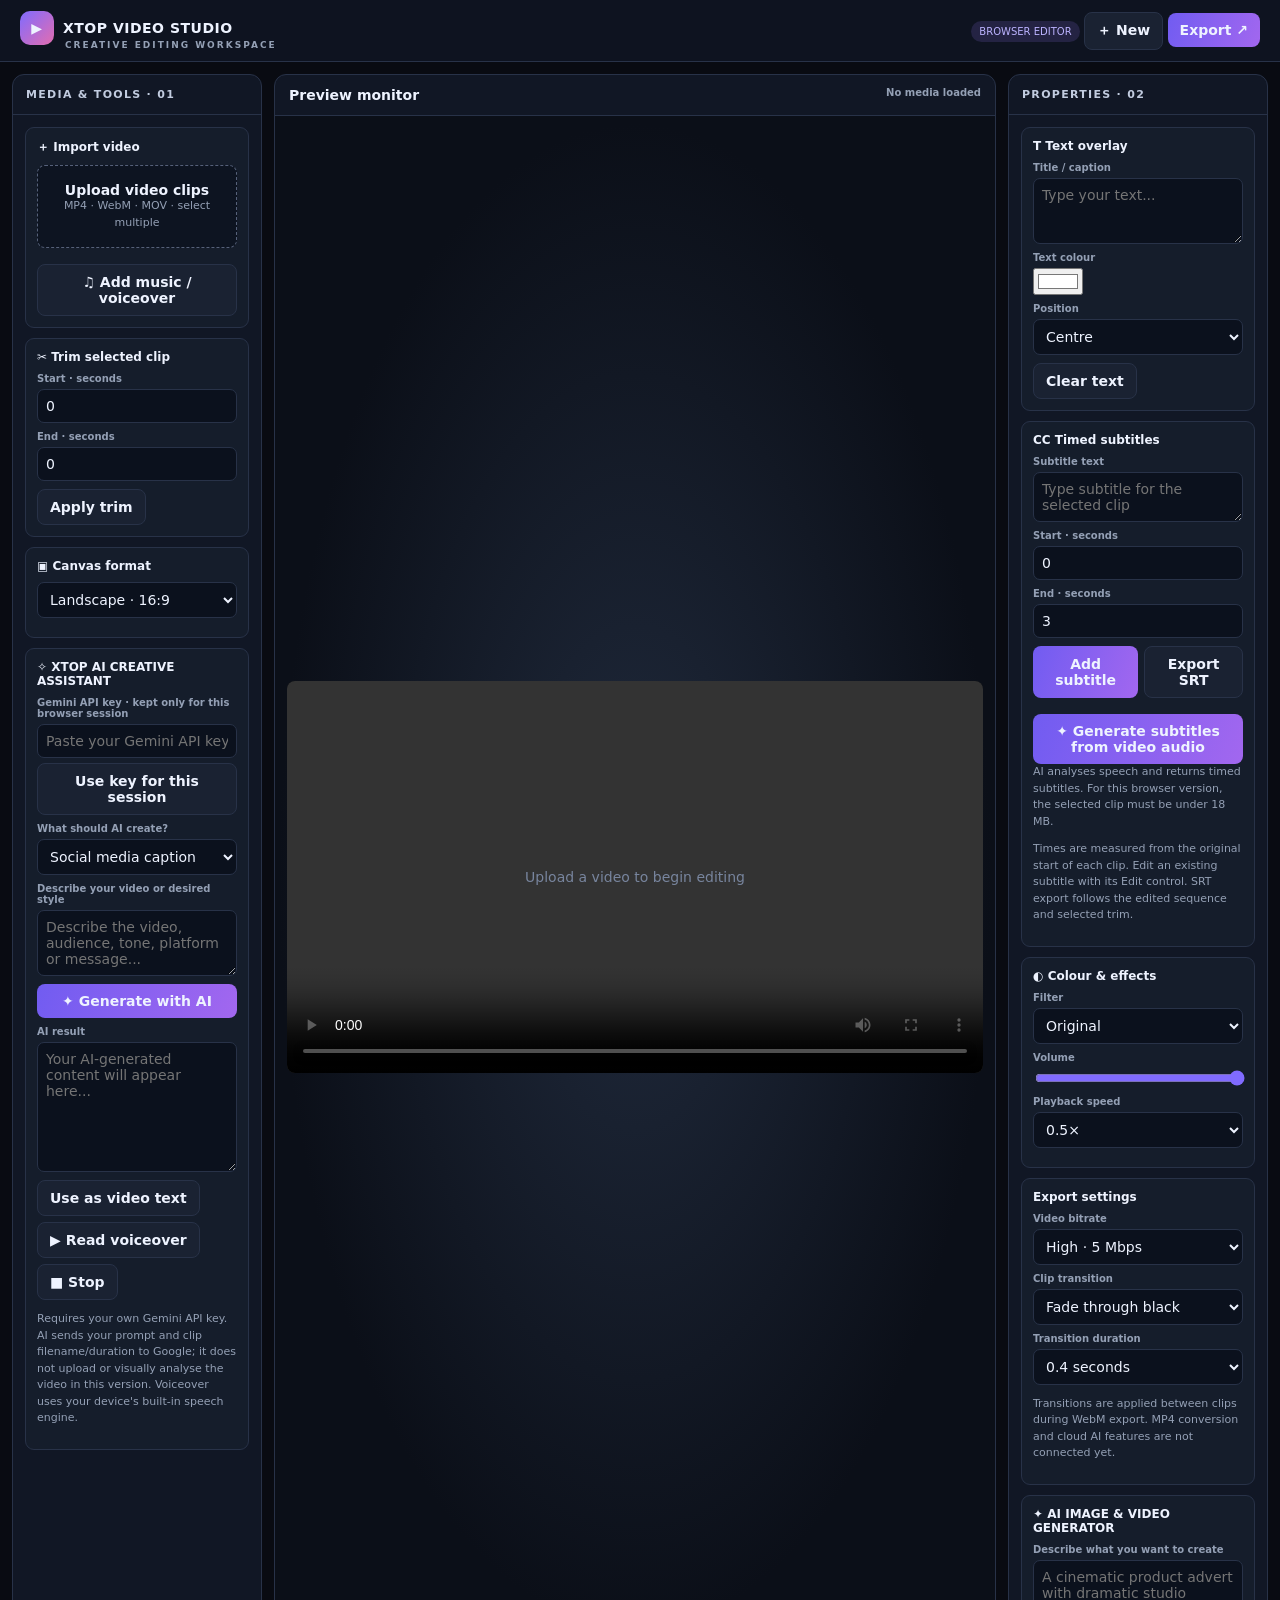
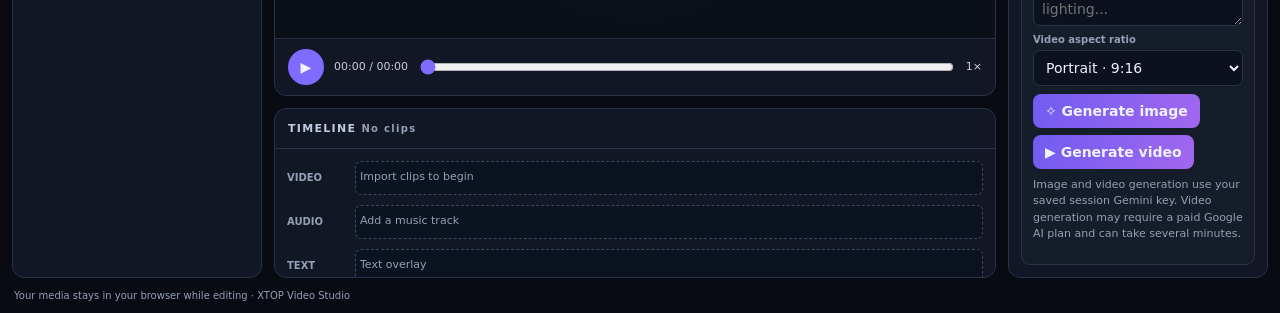
==== commit a2c37b8f: "Play uploaded clips sequentially in preview" ====
--- a/studio.html
+++ b/studio.html
@@ -32,7 +32,7 @@
 $('drop').onclick=()=>$('videos').click();$('videos').onchange=e=>{[...e.target.files].filter(f=>f.type.startsWith('video/')).forEach(file=>s.clips.push({file,url:URL.createObjectURL(file)}));if(s.clips.length)select(s.clips.length-1);drawList();msg('Video clips added.')};
 $('drop').ondragover=e=>{e.preventDefault()};$('drop').ondrop=e=>{e.preventDefault();[...e.dataTransfer.files].filter(f=>f.type.startsWith('video/')).forEach(file=>s.clips.push({file,url:URL.createObjectURL(file)}));if(s.clips.length)select(s.clips.length-1);drawList()};
 $('addAudio').onclick=()=>$('audioFile').click();$('audioFile').onchange=e=>{const f=e.target.files[0];if(!f)return;if(s.audioUrl)URL.revokeObjectURL(s.audioUrl);s.audio=f;s.audioUrl=URL.createObjectURL(f);$('audioName').textContent='♫ '+f.name;$('audioTrack').innerHTML='<div class="clip audio">'+esc(f.name)+'</div>';msg('Music track added.')};
-$('play').onclick=()=>{if(!current())return msg('Upload a video first.');if(v.paused){v.play();$('play').textContent='Ⅱ'}else{v.pause();$('play').textContent='▶'}};v.ontimeupdate=()=>{clock();updateSubtitlePreview()};v.onended=()=>$('play').textContent='▶';$('scrub').oninput=e=>{v.currentTime=+e.target.value;clock()};
+$('play').onclick=()=>{if(!current())return msg('Upload a video first.');if(v.paused){v.play().then(()=>$('play').textContent='Ⅱ').catch(()=>msg('This video could not be played. Try an MP4 video encoded with H.264.'))}else{v.pause();$('play').textContent='▶'}};v.ontimeupdate=()=>{clock();updateSubtitlePreview()};v.onended=()=>{if(s.index<s.clips.length-1){const next=s.index+1;select(next);v.addEventListener('canplay',()=>{v.play().then(()=>$('play').textContent='Ⅱ').catch(()=>{$('play').textContent='▶';msg('Next clip could not be played. Check its video format.')})},{once:true})}else{$('play').textContent='▶';msg('All clips have finished playing.')}};$('scrub').oninput=e=>{v.currentTime=+e.target.value;clock()};
 $('trim').onclick=()=>{let a=+$('start').value,b=+$('end').value;if(!current()||a<0||b<=a||b>v.duration)return msg('Enter a valid trim range.');s.start=a;s.end=b;v.currentTime=a;msg('Trim range applied to selected clip.')};
 $('ratio').onchange=()=>$('stage').style.aspectRatio=$('ratio').value;
 function textLayer(){const el=$('overlay');el.textContent=$('text').value;el.style.color=$('color').value;el.style.alignItems=$('position').value==='top'?'flex-start':$('position').value==='bottom'?'flex-end':'center';$('textTrack').innerHTML=el.textContent?'<div class="clip">'+esc(el.textContent)+'</div>':'<span class="hint">Text overlay</span>'}
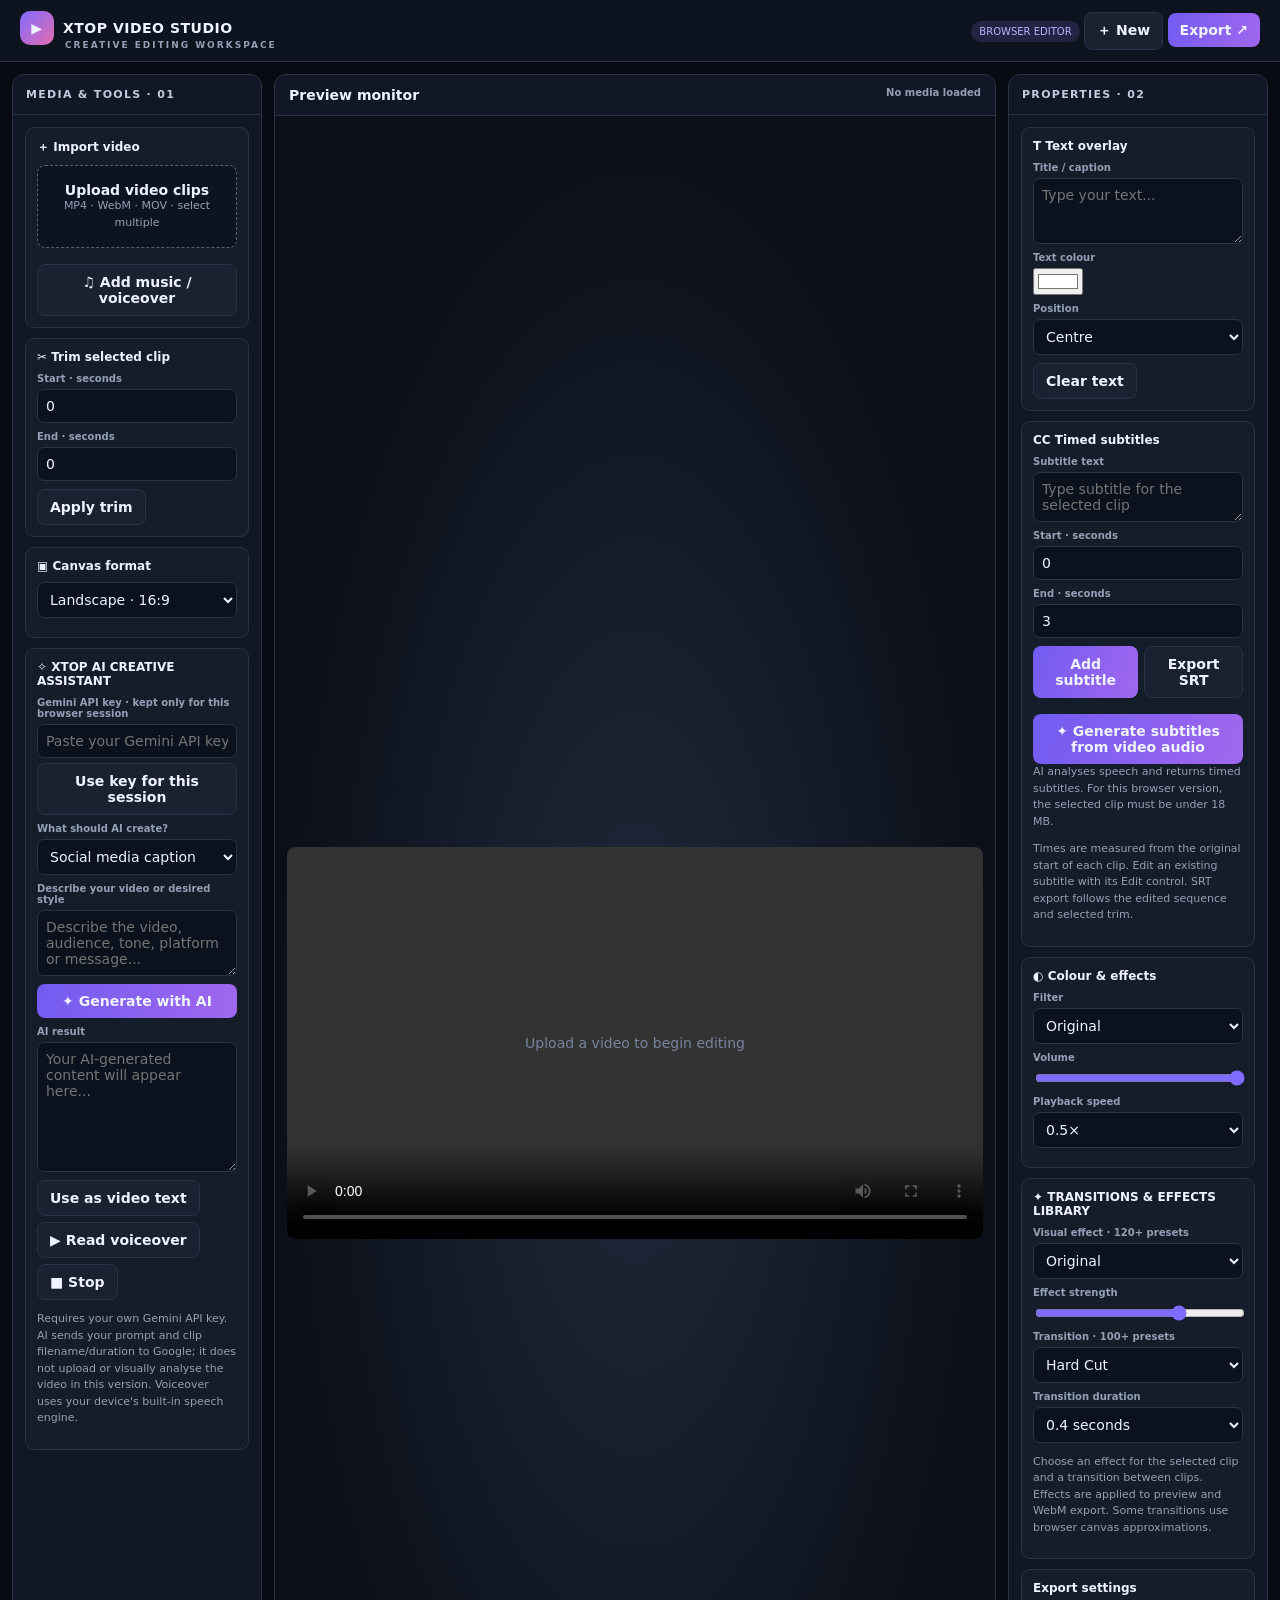
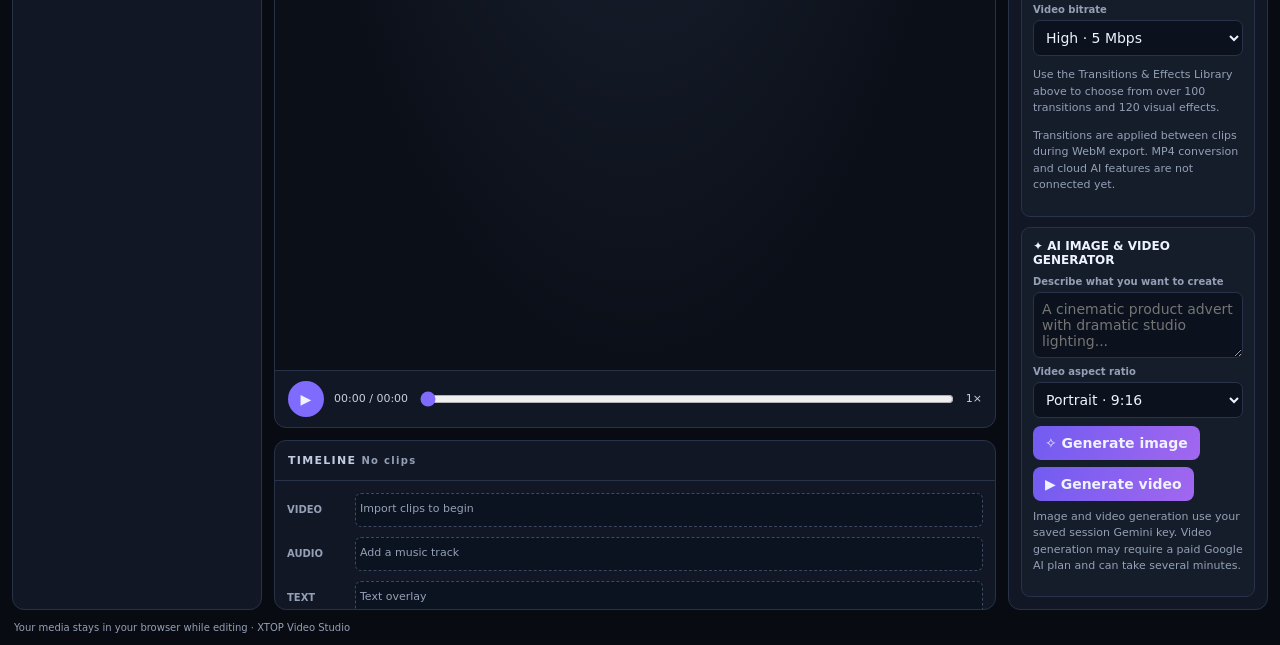
==== commit 3f405397: "Add 100+ transition and visual effect presets" ====
--- a/studio.html
+++ b/studio.html
@@ -1,5 +1,5 @@
 <!doctype html><html lang="en"><head><meta charset="utf-8"><meta name="viewport" content="width=device-width,initial-scale=1,viewport-fit=cover"><meta name="theme-color" content="#090b12"><title>XTOP Video Studio</title><style>
-:root{--bg:#090b12;--panel:#111725;--line:#283248;--muted:#94a0b5;--text:#eef3ff;--purple:#806bff;--cyan:#36d9d0}*{box-sizing:border-box}body{margin:0;background:var(--bg);color:var(--text);font:14px system-ui, sans-serif}button,input,select,textarea{font:inherit}button{cursor:pointer;color:inherit}.top{height:62px;display:flex;align-items:center;justify-content:space-between;padding:0 20px;background:#0e1320;border-bottom:1px solid var(--line);position:sticky;top:0;z-index:5}.brand{font-weight:850;letter-spacing:.5px}.brand b{display:inline-grid;place-items:center;background:linear-gradient(135deg,#806bff,#e36db0);width:34px;height:34px;border-radius:10px;margin-right:9px}.brand small{display:block;color:var(--muted);font-size:9px;letter-spacing:2px;margin-left:45px;margin-top:-5px}.btn{border:1px solid var(--line);background:#1a2232;border-radius:8px;padding:9px 12px;font-weight:700}.primary{background:linear-gradient(110deg,#715cf1,#a267ef);border:0}.layout{display:grid;grid-template-columns:250px minmax(300px,1fr) 260px;gap:12px;padding:12px;min-height:calc(100vh - 95px)}.panel{background:var(--panel);border:1px solid var(--line);border-radius:12px;overflow:hidden}.head{padding:13px;border-bottom:1px solid var(--line);font-size:11px;letter-spacing:1.3px;font-weight:850;color:#c2cce0}.tools{padding:12px;display:flex;flex-direction:column;gap:10px}.card{background:#151d2b;border:1px solid var(--line);border-radius:9px;padding:11px}.card h3{font-size:12px;margin:0 0 9px}.hint{font-size:11px;color:var(--muted);line-height:1.5}.drop{border:1px dashed #56617a;border-radius:8px;padding:16px 8px;text-align:center;cursor:pointer;background:#0d1421}.drop:hover{border-color:var(--purple)}.field{display:flex;flex-direction:column;gap:5px;margin:8px 0}.field label{font-size:10px;color:var(--muted);font-weight:750}.field input:not([type=range]):not([type=color]),.field select,.field textarea{background:#0b111d;color:var(--text);border:1px solid var(--line);border-radius:7px;padding:8px;width:100%}input[type=range]{width:100%;accent-color:var(--purple)}.center{display:flex;flex-direction:column;gap:12px;min-width:0}.monitor{display:flex;flex-direction:column;flex:1;min-height:350px}.monitor-head{padding:12px 14px;display:flex;justify-content:space-between;border-bottom:1px solid var(--line);font-weight:750}.stage-wrap{flex:1;min-height:260px;padding:12px;display:grid;place-items:center;background:radial-gradient(ellipse,#202a3c,#0b0f18 70%)}.stage{width:min(100%,900px);aspect-ratio:16/9;background:#030509;position:relative;overflow:hidden;border-radius:8px}.stage video{width:100%;height:100%;object-fit:contain}.overlay{position:absolute;inset:0;display:flex;justify-content:center;align-items:center;text-align:center;padding:8%;font-size:clamp(20px,4vw,48px);font-weight:850;white-space:pre-wrap;text-shadow:0 3px 12px #000;pointer-events:none}.empty:after{content:'Upload a video to begin editing';position:absolute;inset:0;display:grid;place-items:center;color:#78859e}.player{padding:10px 13px;border-top:1px solid var(--line);display:flex;gap:10px;align-items:center}.play{width:36px;height:36px;border:0;border-radius:50%;background:var(--purple)}.time{font-size:11px;color:#c8d1e0;white-space:nowrap}.scrub{flex:1}.timeline{height:170px}.timeline-body{padding:12px;display:flex;flex-direction:column;gap:10px;overflow:auto}.track{display:flex;align-items:center;gap:10px;min-width:400px}.track-name{width:58px;color:var(--muted);font-size:10px;font-weight:800}.track-content{height:34px;flex:1;border:1px dashed #3c4961;border-radius:6px;background:#0c1320;display:flex;align-items:center;padding:4px;gap:4px;overflow:hidden}.clip{flex:1;min-width:70px;background:linear-gradient(100deg,#5547b6,#806bff);border-radius:5px;padding:6px;font-size:10px;white-space:nowrap;overflow:hidden;text-overflow:ellipsis}.audio{background:linear-gradient(100deg,#087c7a,#36c6b9)}.right-tools{padding:12px;display:flex;flex-direction:column;gap:10px}.clip-list{display:flex;flex-direction:column;gap:5px;margin-top:8px}.clip-row{display:flex;align-items:center;gap:5px;padding:7px;background:#0c1320;border-radius:6px;font-size:10px}.clip-row button{margin-left:auto;background:none;border:0;color:#ff8d9b}.pill{font-size:10px;color:#bcb3ff;background:#242343;border-radius:20px;padding:5px 8px}.status{font-size:10px;color:var(--muted)}.bottom{padding:0 14px 12px;color:var(--muted);font-size:10px}.toast{display:none;position:fixed;bottom:20px;left:50%;transform:translateX(-50%);background:#202a3c;border:1px solid #53617a;border-radius:9px;padding:10px 15px;z-index:10}
+:root{--bg:#090b12;--panel:#111725;--line:#283248;--muted:#94a0b5;--text:#eef3ff;--purple:#806bff;--cyan:#36d9d0}*{box-sizing:border-box}body{margin:0;background:var(--bg);color:var(--text);font:14px system-ui, sans-serif}button,input,select,textarea{font:inherit}button{cursor:pointer;color:inherit}.top{height:62px;display:flex;align-items:center;justify-content:space-between;padding:0 20px;background:#0e1320;border-bottom:1px solid var(--line);position:sticky;top:0;z-index:5}.brand{font-weight:850;letter-spacing:.5px}.brand b{display:inline-grid;place-items:center;background:linear-gradient(135deg,#806bff,#e36db0);width:34px;height:34px;border-radius:10px;margin-right:9px}.brand small{display:block;color:var(--muted);font-size:9px;letter-spacing:2px;margin-left:45px;margin-top:-5px}.btn{border:1px solid var(--line);background:#1a2232;border-radius:8px;padding:9px 12px;font-weight:700}.primary{background:linear-gradient(110deg,#715cf1,#a267ef);border:0}.layout{display:grid;grid-template-columns:250px minmax(300px,1fr) 260px;gap:12px;padding:12px;min-height:calc(100vh - 95px)}.panel{background:var(--panel);border:1px solid var(--line);border-radius:12px;overflow:hidden}.head{padding:13px;border-bottom:1px solid var(--line);font-size:11px;letter-spacing:1.3px;font-weight:850;color:#c2cce0}.tools{padding:12px;display:flex;flex-direction:column;gap:10px}.card{background:#151d2b;border:1px solid var(--line);border-radius:9px;padding:11px}.card h3{font-size:12px;margin:0 0 9px}.hint{font-size:11px;color:var(--muted);line-height:1.5}.drop{border:1px dashed #56617a;border-radius:8px;padding:16px 8px;text-align:center;cursor:pointer;background:#0d1421}.drop:hover{border-color:var(--purple)}.field{display:flex;flex-direction:column;gap:5px;margin:8px 0}.field label{font-size:10px;color:var(--muted);font-weight:750}.field input:not([type=range]):not([type=color]),.field select,.field textarea{background:#0b111d;color:var(--text);border:1px solid var(--line);border-radius:7px;padding:8px;width:100%}input[type=range]{width:100%;accent-color:var(--purple)}.center{display:flex;flex-direction:column;gap:12px;min-width:0}.monitor{display:flex;flex-direction:column;flex:1;min-height:350px}.monitor-head{padding:12px 14px;display:flex;justify-content:space-between;border-bottom:1px solid var(--line);font-weight:750}.stage-wrap{flex:1;min-height:260px;padding:12px;display:grid;place-items:center;background:radial-gradient(ellipse,#202a3c,#0b0f18 70%)}.stage{width:min(100%,900px);aspect-ratio:16/9;background:#030509;position:relative;overflow:hidden;border-radius:8px}.stage video{width:100%;height:100%;object-fit:contain}.stage video{transition:filter .2s ease,transform .2s ease;transform-origin:center}.overlay{position:absolute;inset:0;display:flex;justify-content:center;align-items:center;text-align:center;padding:8%;font-size:clamp(20px,4vw,48px);font-weight:850;white-space:pre-wrap;text-shadow:0 3px 12px #000;pointer-events:none}.empty:after{content:'Upload a video to begin editing';position:absolute;inset:0;display:grid;place-items:center;color:#78859e}.player{padding:10px 13px;border-top:1px solid var(--line);display:flex;gap:10px;align-items:center}.play{width:36px;height:36px;border:0;border-radius:50%;background:var(--purple)}.time{font-size:11px;color:#c8d1e0;white-space:nowrap}.scrub{flex:1}.timeline{height:170px}.timeline-body{padding:12px;display:flex;flex-direction:column;gap:10px;overflow:auto}.track{display:flex;align-items:center;gap:10px;min-width:400px}.track-name{width:58px;color:var(--muted);font-size:10px;font-weight:800}.track-content{height:34px;flex:1;border:1px dashed #3c4961;border-radius:6px;background:#0c1320;display:flex;align-items:center;padding:4px;gap:4px;overflow:hidden}.clip{flex:1;min-width:70px;background:linear-gradient(100deg,#5547b6,#806bff);border-radius:5px;padding:6px;font-size:10px;white-space:nowrap;overflow:hidden;text-overflow:ellipsis}.audio{background:linear-gradient(100deg,#087c7a,#36c6b9)}.right-tools{padding:12px;display:flex;flex-direction:column;gap:10px}.clip-list{display:flex;flex-direction:column;gap:5px;margin-top:8px}.clip-row{display:flex;align-items:center;gap:5px;padding:7px;background:#0c1320;border-radius:6px;font-size:10px}.clip-row button{margin-left:auto;background:none;border:0;color:#ff8d9b}.pill{font-size:10px;color:#bcb3ff;background:#242343;border-radius:20px;padding:5px 8px}.status{font-size:10px;color:var(--muted)}.bottom{padding:0 14px 12px;color:var(--muted);font-size:10px}.toast{display:none;position:fixed;bottom:20px;left:50%;transform:translateX(-50%);background:#202a3c;border:1px solid #53617a;border-radius:9px;padding:10px 15px;z-index:10}
 @media(max-width:950px){.layout{grid-template-columns:220px 1fr}.right{grid-column:1/-1}.right-tools{display:grid;grid-template-columns:repeat(3,1fr)}}@media(max-width:650px){.top{height:55px;padding:0 10px}.top .btn{padding:7px;font-size:11px}.layout{display:flex;flex-direction:column;padding:7px;gap:8px}.center{order:1}.left{order:2}.right{order:3}.stage-wrap{min-height:210px;padding:7px}.monitor{min-height:0}.timeline{height:145px}.tools{display:grid;grid-template-columns:1fr 1fr}.card.wide{grid-column:1/-1}.right-tools{display:grid;grid-template-columns:1fr 1fr}.head{padding:10px}}
 </style></head><body>
 <header class="top"><div class="brand"><b>▶</b>XTOP VIDEO STUDIO<small>CREATIVE EDITING WORKSPACE</small></div><div><span class="pill">BROWSER EDITOR</span> <button class="btn" id="new">＋ New</button> <button class="btn primary" id="export">Export ↗</button></div></header>
@@ -16,7 +16,8 @@
 <section class="card"><h3>T Text overlay</h3><div class="field"><label>Title / caption</label><textarea id="text" rows="3" placeholder="Type your text..."></textarea></div><div class="field"><label>Text colour</label><input id="color" type="color" value="#ffffff"></div><div class="field"><label>Position</label><select id="position"><option value="center">Centre</option><option value="top">Top</option><option value="bottom">Bottom</option></select></div><button class="btn" id="clearText">Clear text</button></section>
 <section class="card"><h3>CC Timed subtitles</h3><div class="field"><label>Subtitle text</label><textarea id="subText" rows="2" placeholder="Type subtitle for the selected clip"></textarea></div><div class="field"><label>Start · seconds</label><input id="subStart" type="number" min="0" step=".1" value="0"></div><div class="field"><label>End · seconds</label><input id="subEnd" type="number" min="0" step=".1" value="3"></div><div style="display:flex;gap:6px"><button class="btn primary" id="addSub">Add subtitle</button><button class="btn" id="downloadSrt">Export SRT</button></div><div id="subList" class="clip-list"></div><div style="margin-top:8px"><button class="btn primary" id="autoSubs" style="width:100%">✦ Generate subtitles from video audio</button><div class="hint" id="autoSubsStatus">AI analyses speech and returns timed subtitles. For this browser version, the selected clip must be under 18 MB.</div></div><p class="hint">Times are measured from the original start of each clip. Edit an existing subtitle with its Edit control. SRT export follows the edited sequence and selected trim.</p></section>
 <section class="card"><h3>◐ Colour & effects</h3><div class="field"><label>Filter</label><select id="filter"><option value="none">Original</option><option value="grayscale(1)">Black & white</option><option value="sepia(.8)">Vintage</option><option value="contrast(1.25) saturate(1.2)">Cinematic</option><option value="saturate(1.8)">Vivid</option><option value="brightness(1.15)">Bright</option></select></div><div class="field"><label>Volume</label><input id="volume" type="range" min="0" max="1" step=".05" value="1"></div><div class="field"><label>Playback speed</label><select id="speed"><option value=".5">0.5×</option><option value="1">1× Normal</option><option value="1.25">1.25×</option><option value="1.5">1.5×</option><option value="2">2×</option></select></div></section>
-<section class="card"><h3>Export settings</h3><div class="field"><label>Video bitrate</label><select id="quality"><option value="2500000">Standard · 2.5 Mbps</option><option value="5000000" selected>High · 5 Mbps</option><option value="8000000">Very high · 8 Mbps</option></select></div><div class="field"><label>Clip transition</label><select id="transition"><option value="fade">Fade through black</option><option value="cut">Hard cut</option></select></div><div class="field"><label>Transition duration</label><select id="transitionDuration"><option value="0.2">0.2 seconds</option><option value="0.4" selected>0.4 seconds</option><option value="0.7">0.7 seconds</option><option value="1">1 second</option></select></div><p class="hint">Transitions are applied between clips during WebM export. MP4 conversion and cloud AI features are not connected yet.</p><div class="hint" id="exportStatus"></div></section>
+<section class="card wide"><h3>✦ TRANSITIONS & EFFECTS LIBRARY</h3><div class="field"><label>Visual effect · 120+ presets</label><select id="visualEffect"></select></div><div class="field"><label>Effect strength</label><input id="effectStrength" type="range" min="0" max="100" value="70"></div><div class="field"><label>Transition · 100+ presets</label><select id="transition"></select></div><div class="field"><label>Transition duration</label><select id="transitionDuration"><option value="0.2">0.2 seconds</option><option value="0.4" selected>0.4 seconds</option><option value="0.7">0.7 seconds</option><option value="1">1 second</option></select></div><p class="hint">Choose an effect for the selected clip and a transition between clips. Effects are applied to preview and WebM export. Some transitions use browser canvas approximations.</p></section>
+<section class="card"><h3>Export settings</h3><div class="field"><label>Video bitrate</label><select id="quality"><option value="2500000">Standard · 2.5 Mbps</option><option value="5000000" selected>High · 5 Mbps</option><option value="8000000">Very high · 8 Mbps</option></select></div><p class="hint">Use the Transitions & Effects Library above to choose from over 100 transitions and 120 visual effects.</p><p class="hint">Transitions are applied between clips during WebM export. MP4 conversion and cloud AI features are not connected yet.</p><div class="hint" id="exportStatus"></div></section>
 <section class="card wide"><h3>✦ AI IMAGE & VIDEO GENERATOR</h3><div class="field"><label>Describe what you want to create</label><textarea id="mediaPrompt" rows="3" placeholder="A cinematic product advert with dramatic studio lighting..."></textarea></div><div class="field"><label>Video aspect ratio</label><select id="mediaRatio"><option value="9:16">Portrait · 9:16</option><option value="16:9">Landscape · 16:9</option></select></div><div style="display:flex;gap:7px;flex-wrap:wrap"><button class="btn primary" id="makeImage">✧ Generate image</button><button class="btn primary" id="makeVideo">▶ Generate video</button></div><div id="mediaStatus" class="hint" style="margin-top:8px">Image and video generation use your saved session Gemini key. Video generation may require a paid Google AI plan and can take several minutes.</div><div id="imageResult" style="margin-top:10px"></div><div id="videoResult" style="margin-top:10px"></div></section>
 </div></aside></main><div class="bottom">Your media stays in your browser while editing · XTOP Video Studio</div><div class="toast" id="toast"></div>
 <script>
@@ -25,6 +26,16 @@
 function esc(t){return String(t).replace(/[&<>"']/g,c=>({'&':'&amp;','<':'&lt;','>':'&gt;','"':'&quot;',"'":'&#39;'}[c]))}
 function fmt(n){n=Number.isFinite(n)?n:0;return String(Math.floor(n/60)).padStart(2,'0')+':'+String(Math.floor(n%60)).padStart(2,'0')}
 function current(){return s.clips[s.index]}
+const effectNames=['Original','Black & White','Vintage Sepia','Cinematic Contrast','Vivid Colour','Dreamy Soft','Cool Blue','Warm Glow','Noir High Contrast','Matte Film','Fade Pastel','Neon Pop','Golden Hour','Moonlight','Infrared','Faded Memory','Teal & Orange','Deep Shadows','Soft Skin','Cyberpunk'];
+const effectFilters=['none','grayscale(1)','sepia(.85)','contrast(1.25) saturate(1.2)','saturate(1.8)','blur(1px) brightness(1.08)','hue-rotate(165deg) saturate(1.3)','sepia(.35) saturate(1.5) brightness(1.12)','grayscale(1) contrast(1.7)','contrast(.85) saturate(.75)','saturate(.7) brightness(1.15)','saturate(2.2) contrast(1.2)','sepia(.45) saturate(1.7)','brightness(.72) saturate(.75)','hue-rotate(70deg) saturate(2)','sepia(.3) contrast(.85)','hue-rotate(145deg) saturate(1.4)','contrast(1.5) brightness(.8)','brightness(1.08) saturate(1.12)','hue-rotate(260deg) saturate(1.8)'];
+const effects=Array.from({length:120},(_,i)=>({name:effectNames[i%effectNames.length]+(i>=20?' · Variation '+(Math.floor(i/20)+1):''),filter:effectFilters[i%effectFilters.length]}));
+const transitionFamilies=['Fade','Dissolve','Zoom','Slide Left','Slide Right','Slide Up','Slide Down','Wipe Left','Wipe Right','Flash','Blur','Spin'];
+const transitions=Array.from({length:120},(_,i)=>({name:transitionFamilies[i%transitionFamilies.length]+' · '+String(Math.floor(i/transitionFamilies.length)+1).padStart(2,'0'),family:transitionFamilies[i%transitionFamilies.length].toLowerCase()}));
+function fillCreativeLibrary(){ $('visualEffect').innerHTML=effects.map((x,i)=>'<option value="'+i+'">'+esc(x.name)+'</option>').join(''); $('transition').innerHTML='<option value="cut">Hard Cut</option>'+transitions.map((x,i)=>'<option value="'+x.family+'">'+esc(x.name)+'</option>').join(''); }
+function applyVisualEffect(){const e=effects[+$('visualEffect').value]||effects[0],strength=+$('effectStrength').value/100;v.style.filter=strength===0?'none':e.filter;v.style.opacity='1';}
+fillCreativeLibrary();
+$('visualEffect').onchange=applyVisualEffect;$('effectStrength').oninput=applyVisualEffect;
+
 function drawList(){$('clips').innerHTML=s.clips.map((c,i)=>'<div class="clip-row" data-i="'+i+'">▣ '+(i+1)+'. '+esc(c.file.name)+'<button data-remove="'+i+'">×</button></div>').join('');$('clips').querySelectorAll('[data-i]').forEach(e=>e.onclick=()=>select(+e.dataset.i));$('clips').querySelectorAll('[data-remove]').forEach(e=>e.onclick=x=>{x.stopPropagation();remove(+e.dataset.remove)});$('count').textContent=s.clips.length+' clip(s)';$('videoTrack').innerHTML=s.clips.map((c,i)=>'<div class="clip">'+(i+1)+'. '+esc(c.file.name)+'</div>').join('')||'<span class="hint">Import clips to begin</span>'}
 function select(i){v.pause();s.index=i;s.start=0;s.end=0;$('start').value=0;$('end').value=0;$('status').textContent='Loading '+current().file.name+'…';$('stage').classList.remove('empty');v.onerror=()=>{const err=v.error;const detail=err?(err.code===4?'This video format or codec is not supported by this browser. Try an MP4 video encoded with H.264.':'The browser could not decode this video (error '+err.code+').'):'The video could not be loaded.';$('status').textContent='Preview unavailable';$('previewMessage').textContent=detail;$('previewMessage').style.display='grid'};v.onloadedmetadata=()=>{s.end=v.duration;current().duration=v.duration;$('end').value=v.duration.toFixed(1);clock();$('status').textContent=current().file.name+' · '+fmt(v.duration);$('previewMessage').style.display='none'};v.onloadeddata=()=>{$('previewMessage').style.display='none';$('status').textContent=current().file.name+' · Ready'};v.src=current().url;v.load();drawList();drawSubs();updateSubtitlePreview()}
 function remove(i){URL.revokeObjectURL(s.clips[i].url);s.clips.splice(i,1);s.subs=s.subs.filter(x=>x.clip!==i).map(x=>({...x,clip:x.clip>i?x.clip-1:x.clip}));if(!s.clips.length){v.removeAttribute('src');v.load();$('stage').classList.add('empty');$('status').textContent='No media loaded';s.index=0}else{if(s.index>i)s.index--;else if(s.index===i)s.index=Math.min(i,s.clips.length-1);select(s.index)}drawList();drawSubs();updateSubtitlePreview()}
@@ -37,7 +48,7 @@
 $('ratio').onchange=()=>$('stage').style.aspectRatio=$('ratio').value;
 function textLayer(){const el=$('overlay');el.textContent=$('text').value;el.style.color=$('color').value;el.style.alignItems=$('position').value==='top'?'flex-start':$('position').value==='bottom'?'flex-end':'center';$('textTrack').innerHTML=el.textContent?'<div class="clip">'+esc(el.textContent)+'</div>':'<span class="hint">Text overlay</span>'}
 ['text','color','position'].forEach(id=>$(id).addEventListener('input',textLayer));$('clearText').onclick=()=>{$('text').value='';textLayer()};
-$('filter').onchange=()=>v.style.filter=$('filter').value;$('volume').oninput=()=>v.volume=+$('volume').value;$('speed').onchange=()=>{v.playbackRate=+$('speed').value;$('speedText').textContent=$('speed').value+'×'};
+$('filter').onchange=()=>{v.style.filter=$('filter').value};$('volume').oninput=()=>v.volume=+$('volume').value;$('speed').onchange=()=>{v.playbackRate=+$('speed').value;$('speedText').textContent=$('speed').value+'×'};
 let geminiKey=sessionStorage.getItem('xtop_gemini_key')||'';$('aiKey').value=geminiKey;$('aiKeySave').onclick=()=>{geminiKey=$('aiKey').value.trim();if(!geminiKey)return msg('Paste your Gemini API key first.');sessionStorage.setItem('xtop_gemini_key',geminiKey);$('aiStatus').textContent='Gemini key is active for this browser tab session. It is not stored in the project or sent to GitHub.';msg('AI key ready for this session.')};$('aiGenerate').onclick=async()=>{if(!geminiKey){geminiKey=$('aiKey').value.trim();if(geminiKey)sessionStorage.setItem('xtop_gemini_key',geminiKey)}if(!geminiKey)return msg('Add your Gemini API key first.');const task=$('aiTask').value,details=$('aiPrompt').value.trim(),clip=current(),context=clip?'Selected clip filename: '+clip.file.name+'. Duration: '+(clip.duration?clip.duration.toFixed(1)+' seconds':'not loaded')+'. ':'';if(!details&&!clip)return msg('Describe your video or select a clip first.');const prompt='You are XTOP Video Studio creative producer. Create a polished '+task+' for a video. '+context+'User brief: '+(details||'Create suitable content based on the clip filename, without inventing visual details.')+'\nBe specific, natural and ready to use. For voiceover scripts, write spoken words only and keep it concise. For a complete content pack, label each section clearly.';$('aiGenerate').disabled=true;$('aiStatus').textContent='Connecting to Gemini…';try{const res=await fetch('https://generativelanguage.googleapis.com/v1beta/models/gemini-2.5-flash:generateContent',{method:'POST',headers:{'Content-Type':'application/json','x-goog-api-key':geminiKey},body:JSON.stringify({contents:[{parts:[{text:prompt}]}],generationConfig:{temperature:.8,maxOutputTokens:900}})});const data=await res.json();if(!res.ok)throw new Error(data.error?.message||'Gemini request failed ('+res.status+').');const answer=(data.candidates||[]).flatMap(x=>x.content?.parts||[]).map(x=>x.text||'').join('\n').trim();if(!answer)throw new Error('Gemini returned no text. Try again.');$('aiResult').value=answer;$('aiStatus').textContent='AI content generated successfully. Review it before using.';msg('AI content is ready.')}catch(err){$('aiStatus').textContent='AI error: '+err.message;msg('AI generation failed: '+err.message)}finally{$('aiGenerate').disabled=false}};$('aiApply').onclick=()=>{const result=$('aiResult').value.trim();if(!result)return msg('Generate content first.');$('text').value=result.slice(0,1200);textLayer();msg('AI result added to the video text overlay.')};$('aiSpeak').onclick=()=>{const result=$('aiResult').value.trim();if(!result)return msg('Generate a voiceover script first.');if(!('speechSynthesis'in window))return msg('Speech playback is not supported on this browser.');speechSynthesis.cancel();const utterance=new SpeechSynthesisUtterance(result);utterance.rate=1;utterance.pitch=1;speechSynthesis.speak(utterance);msg('Playing device-generated voiceover preview.')};$('aiStop').onclick=()=>{if('speechSynthesis'in window)speechSynthesis.cancel();msg('Voiceover preview stopped.')};
 function activeGeminiKey(){return geminiKey||$('aiKey').value.trim()||sessionStorage.getItem('xtop_gemini_key')||''}
 function parseSrtTime(t){const m=t.trim().match(/(?:(\d+):)?(\d{2}):(\d{2})[,.](\d{1,3})/);return m?(+(m[1]||0))*3600+(+m[2])*60+(+m[3])+(+(m[4]+'00').slice(0,3))/1000:NaN}
@@ -78,7 +89,7 @@
 const transition=$('transition').value,transitionSeconds=+$('transitionDuration').value;
 const durations=s.clips.map((x,i)=>Math.max(0,(i===selectedIndex?(trimEnd||x.duration)-trimStart:x.duration)||0));
 const sequenceDuration=durations.reduce((a,b)=>a+b,0);
-function drawFrame(clipIndex,fadeAlpha=0){ctx.filter=$('filter').value;ctx.drawImage(v,0,0,w,h);ctx.filter='none';paintText(ctx,w,h);paintSubtitle(ctx,w,h,v.currentTime,clipIndex);if(fadeAlpha>0){ctx.fillStyle='rgba(0,0,0,'+Math.min(1,fadeAlpha)+')';ctx.fillRect(0,0,w,h)}}
+function drawFrame(clipIndex,fadeAlpha=0){const fx=effects[+$('visualEffect').value]||effects[0];ctx.filter=fx.filter==='none'?'none':fx.filter;ctx.drawImage(v,0,0,w,h);ctx.filter='none';paintText(ctx,w,h);paintSubtitle(ctx,w,h,v.currentTime,clipIndex);if(fadeAlpha>0){ctx.fillStyle='rgba(0,0,0,'+Math.min(1,fadeAlpha)+')';ctx.fillRect(0,0,w,h)}}
 function wait(ms){return new Promise(r=>setTimeout(r,ms))}
 try{
  $('export').disabled=true;$('exportStatus').textContent='Preparing sequence…';
@@ -98,7 +109,7 @@
    let raf=0;
    const frame=()=>{
     if(rec.state!=='recording'){cancelAnimationFrame(raf);resolve();return}
-    const fadeFrames=transition==='fade'&&i>0?Math.max(1,Math.round(transitionSeconds*30)):0;
+    const fadeFrames=transition!=='cut'&&i>0?Math.max(1,Math.round(transitionSeconds*30)):0;
     const elapsed=Math.max(0,v.currentTime-from);
     const fadeAlpha=fadeFrames?Math.max(0,1-Math.min(1,elapsed/transitionSeconds)):0;
     drawFrame(i,fadeAlpha);
@@ -111,7 +122,7 @@
    raf=requestAnimationFrame(frame);
   });
   total+=to-from;
-  if(i<s.clips.length-1&&transition==='fade'){
+  if(i<s.clips.length-1&&transition!=='cut'){
    // Fade the outgoing frame to black; the next clip fades up from black.
    const frames=Math.max(1,Math.round(transitionSeconds*30));
    for(let k=1;k<=frames;k++){drawFrame(i,k/frames);await wait(1000/30)}
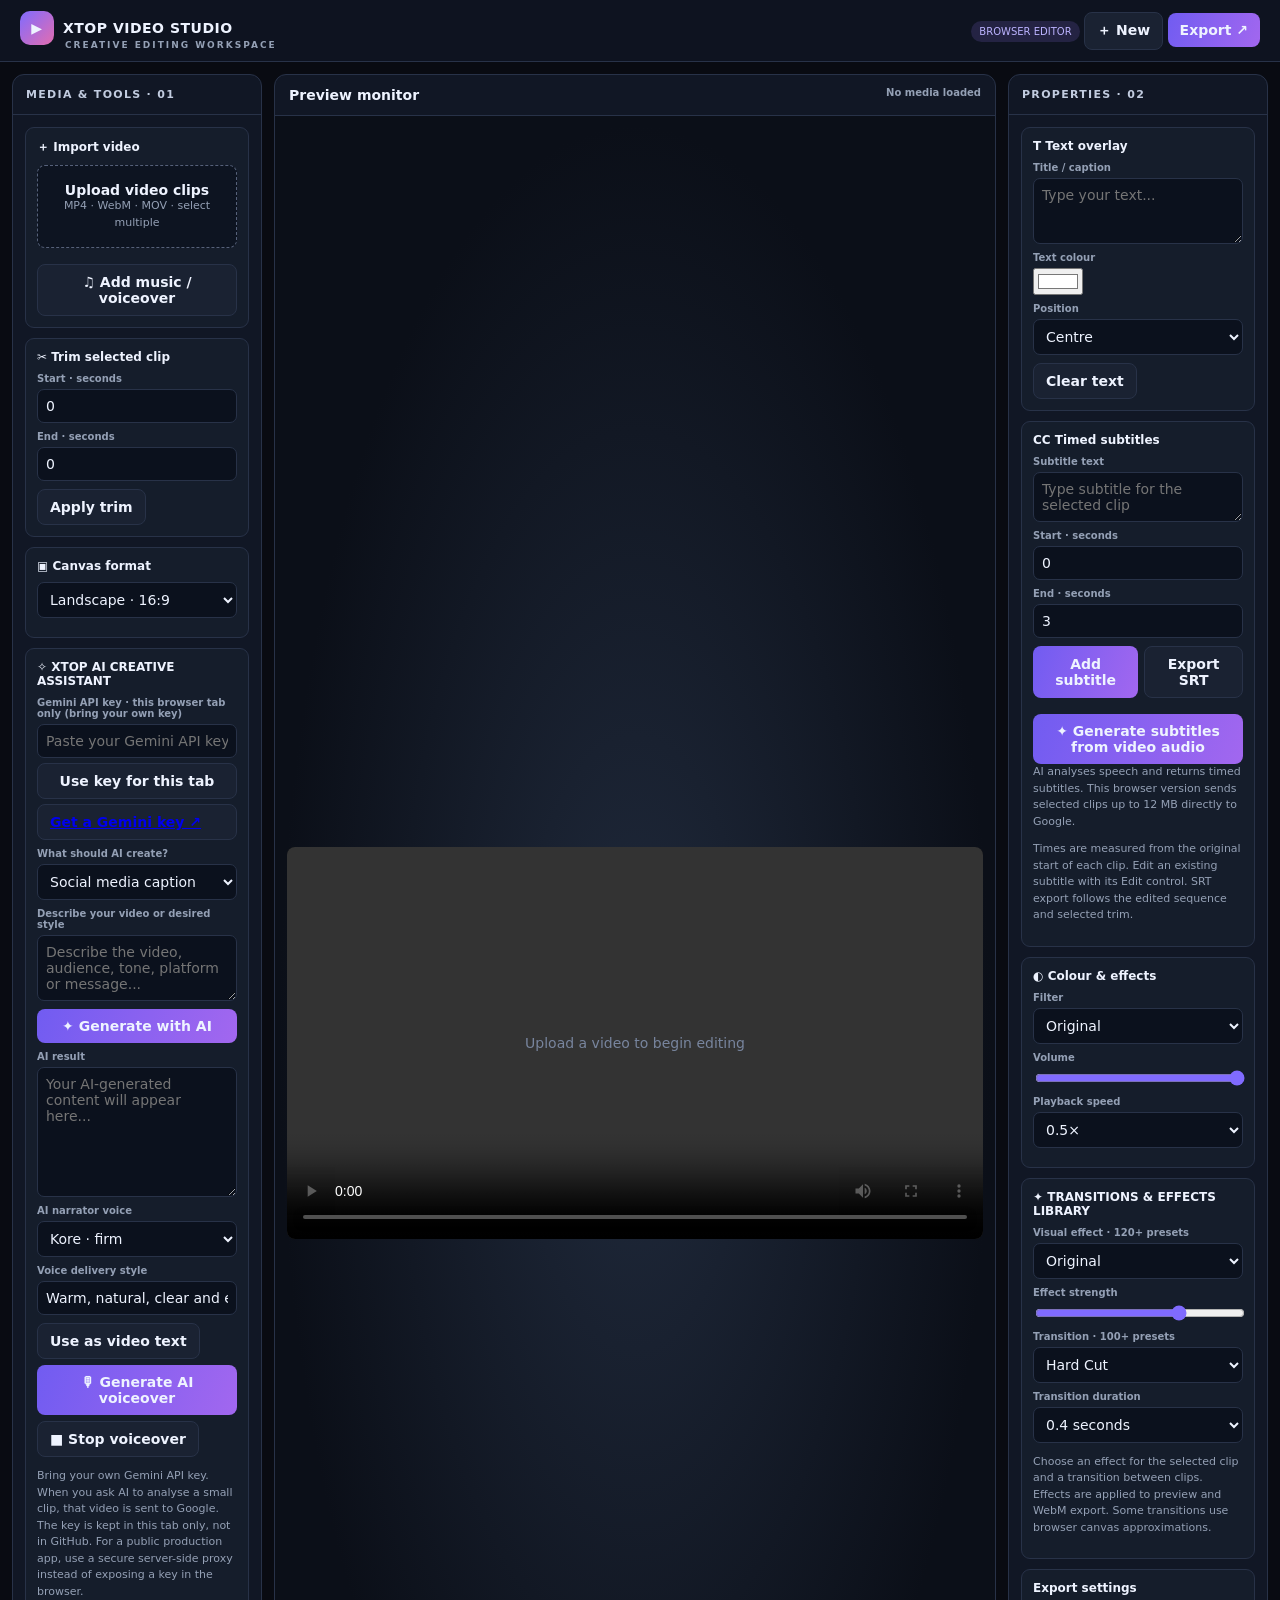
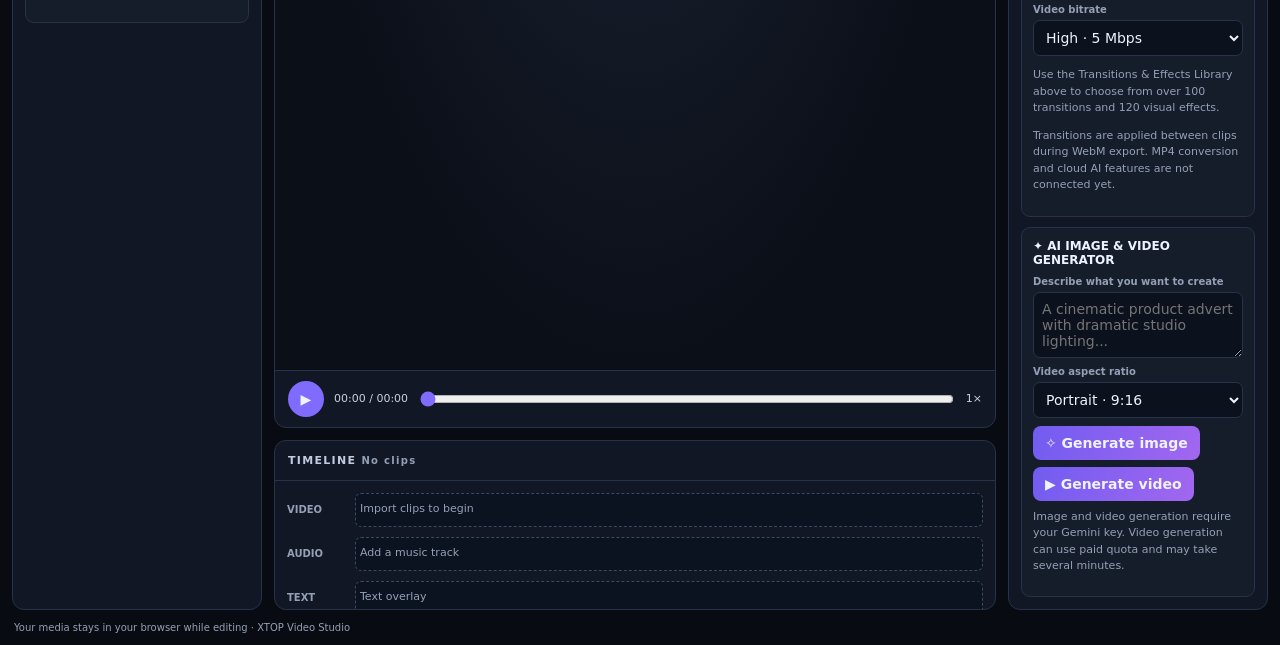
==== commit fae270d1: "Integrate Gemini video analysis, image generation, video generation and AI voiceover" ====
--- a/studio.html
+++ b/studio.html
@@ -8,24 +8,25 @@
 <section class="card wide"><h3>＋ Import video</h3><div class="drop" id="drop"><b>Upload video clips</b><div class="hint">MP4 · WebM · MOV · select multiple</div></div><input id="videos" type="file" accept="video/*" multiple hidden><div id="clips" class="clip-list"></div><button class="btn" id="addAudio" style="width:100%;margin-top:8px">♫ Add music / voiceover</button><input id="audioFile" type="file" accept="audio/*" hidden><div class="hint" id="audioName"></div></section>
 <section class="card"><h3>✂ Trim selected clip</h3><div class="field"><label>Start · seconds</label><input id="start" type="number" min="0" step=".1" value="0"></div><div class="field"><label>End · seconds</label><input id="end" type="number" min="0" step=".1" value="0"></div><button class="btn" id="trim">Apply trim</button></section>
 <section class="card"><h3>▣ Canvas format</h3><div class="field"><select id="ratio"><option value="16/9">Landscape · 16:9</option><option value="9/16">Portrait · 9:16</option><option value="1/1">Square · 1:1</option><option value="4/5">Social · 4:5</option></select></div></section>
-<section class="card wide"><h3>✧ XTOP AI CREATIVE ASSISTANT</h3><div class="field"><label>Gemini API key · kept only for this browser session</label><input id="aiKey" type="password" autocomplete="off" placeholder="Paste your Gemini API key"><button class="btn" id="aiKeySave" type="button">Use key for this session</button></div><div class="field"><label>What should AI create?</label><select id="aiTask"><option value="social caption">Social media caption</option><option value="video title and description">Video title + description</option><option value="hashtags">Relevant hashtags</option><option value="voiceover script">Voiceover script</option><option value="complete content pack">Complete content pack</option></select></div><div class="field"><label>Describe your video or desired style</label><textarea id="aiPrompt" rows="3" placeholder="Describe the video, audience, tone, platform or message..."></textarea></div><button class="btn primary" id="aiGenerate" style="width:100%">✦ Generate with AI</button><div class="field"><label>AI result</label><textarea id="aiResult" rows="7" placeholder="Your AI-generated content will appear here..." readonly></textarea></div><div style="display:flex;gap:6px;flex-wrap:wrap"><button class="btn" id="aiApply">Use as video text</button><button class="btn" id="aiSpeak">▶ Read voiceover</button><button class="btn" id="aiStop">■ Stop</button></div><p class="hint" id="aiStatus">Requires your own Gemini API key. AI sends your prompt and clip filename/duration to Google; it does not upload or visually analyse the video in this version. Voiceover uses your device's built-in speech engine.</p></section>
+<section class="card wide"><h3>✧ XTOP AI CREATIVE ASSISTANT</h3><div class="field"><label>Gemini API key · this browser tab only (bring your own key)</label><input id="aiKey" type="password" autocomplete="off" placeholder="Paste your Gemini API key"><button class="btn" id="aiKeySave" type="button">Use key for this tab</button> <a class="btn" href="https://aistudio.google.com/api-keys" target="_blank" rel="noopener">Get a Gemini key ↗</a></div><div class="field"><label>What should AI create?</label><select id="aiTask"><option value="social caption">Social media caption</option><option value="video title and description">Video title + description</option><option value="hashtags">Relevant hashtags</option><option value="voiceover script">Voiceover script</option><option value="complete content pack">Complete content pack</option><option value="scene summary and edit suggestions">Scene summary + edit suggestions</option><option value="shot list">Suggested shot list</option></select></div><div class="field"><label>Describe your video or desired style</label><textarea id="aiPrompt" rows="3" placeholder="Describe the video, audience, tone, platform or message..."></textarea></div><button class="btn primary" id="aiGenerate" style="width:100%">✦ Generate with AI</button><div class="field"><label>AI result</label><textarea id="aiResult" rows="7" placeholder="Your AI-generated content will appear here..." readonly></textarea></div><div class="field"><label>AI narrator voice</label><select id="aiVoice"><option value="Kore">Kore · firm</option><option value="Puck">Puck · upbeat</option><option value="Zephyr">Zephyr · bright</option><option value="Aoede">Aoede · breezy</option><option value="Charon">Charon · informative</option><option value="Fenrir">Fenrir · energetic</option><option value="Leda">Leda · youthful</option><option value="Orus">Orus · firm</option></select></div><div class="field"><label>Voice delivery style</label><input id="aiVoiceStyle" value="Warm, natural, clear and engaging narration"></div><div style="display:flex;gap:6px;flex-wrap:wrap"><button class="btn" id="aiApply">Use as video text</button><button class="btn primary" id="aiSpeak">🎙 Generate AI voiceover</button><button class="btn" id="aiStop">■ Stop voiceover</button></div><div id="aiVoicePreview" class="hint"></div><p class="hint" id="aiStatus">Bring your own Gemini API key. When you ask AI to analyse a small clip, that video is sent to Google. The key is kept in this tab only, not in GitHub. For a public production app, use a secure server-side proxy instead of exposing a key in the browser.</p></section>
 </div></aside>
-<section class="center"><div class="panel monitor"><div class="monitor-head"><span>Preview monitor</span><span class="status" id="status">No media loaded</span></div><div class="stage-wrap"><div class="stage empty" id="stage"><video id="video" playsinline controls preload="metadata"></video><div class="overlay" id="overlay"></div><div id="previewMessage" style="position:absolute;inset:0;display:none;place-items:center;text-align:center;padding:24px;background:rgba(3,5,9,.88);color:#ffd0d6;font-size:13px;z-index:3"></div><div id="subtitlePreview" style="position:absolute;left:5%;right:5%;bottom:8%;text-align:center;color:white;font-weight:800;font-size:clamp(13px,2.2vw,26px);text-shadow:0 2px 5px #000;white-space:pre-wrap;pointer-events:none"></div></div></div><div class="player"><button class="play" id="play">▶</button><span class="time" id="clock">00:00 / 00:00</span><input class="scrub" id="scrub" type="range" min="0" max="100" value="0"><span class="time" id="speedText">1×</span></div></div>
+<section class="center"><div class="panel monitor"><div class="monitor-head"><span>Preview monitor</span><span class="status" id="status">No media loaded</span></div><div class="stage-wrap"><div class="stage empty" id="stage"><video id="video" playsinline controls preload="metadata"></video><div class="overlay" id="overlay"></div><div id="previewMessage" style="position:absolute;inset:0;display:none;place-items:center;text-align:center;padding:24px;background:rgba(3,5,9,.88);color:#ffd0d6;font-size:13px;z-index:3"></div><img id="aiImagePreview" alt="AI image overlay" style="position:absolute;right:4%;bottom:4%;width:34%;max-height:58%;object-fit:contain;display:none;z-index:4;pointer-events:none;border:1px solid rgba(255,255,255,.25);border-radius:8px"><div id="subtitlePreview" style="position:absolute;left:5%;right:5%;bottom:8%;text-align:center;color:white;font-weight:800;font-size:clamp(13px,2.2vw,26px);text-shadow:0 2px 5px #000;white-space:pre-wrap;pointer-events:none"></div></div></div><div class="player"><button class="play" id="play">▶</button><span class="time" id="clock">00:00 / 00:00</span><input class="scrub" id="scrub" type="range" min="0" max="100" value="0"><span class="time" id="speedText">1×</span></div></div>
 <div class="panel timeline"><div class="head">TIMELINE <span id="count" class="status">No clips</span></div><div class="timeline-body"><div class="track"><span class="track-name">VIDEO</span><div class="track-content" id="videoTrack"><span class="hint">Import clips to begin</span></div></div><div class="track"><span class="track-name">AUDIO</span><div class="track-content" id="audioTrack"><span class="hint">Add a music track</span></div></div><div class="track"><span class="track-name">TEXT</span><div class="track-content" id="textTrack"><span class="hint">Text overlay</span></div></div></div></div></section>
 <aside class="panel right"><div class="head">PROPERTIES · 02</div><div class="right-tools">
 <section class="card"><h3>T Text overlay</h3><div class="field"><label>Title / caption</label><textarea id="text" rows="3" placeholder="Type your text..."></textarea></div><div class="field"><label>Text colour</label><input id="color" type="color" value="#ffffff"></div><div class="field"><label>Position</label><select id="position"><option value="center">Centre</option><option value="top">Top</option><option value="bottom">Bottom</option></select></div><button class="btn" id="clearText">Clear text</button></section>
-<section class="card"><h3>CC Timed subtitles</h3><div class="field"><label>Subtitle text</label><textarea id="subText" rows="2" placeholder="Type subtitle for the selected clip"></textarea></div><div class="field"><label>Start · seconds</label><input id="subStart" type="number" min="0" step=".1" value="0"></div><div class="field"><label>End · seconds</label><input id="subEnd" type="number" min="0" step=".1" value="3"></div><div style="display:flex;gap:6px"><button class="btn primary" id="addSub">Add subtitle</button><button class="btn" id="downloadSrt">Export SRT</button></div><div id="subList" class="clip-list"></div><div style="margin-top:8px"><button class="btn primary" id="autoSubs" style="width:100%">✦ Generate subtitles from video audio</button><div class="hint" id="autoSubsStatus">AI analyses speech and returns timed subtitles. For this browser version, the selected clip must be under 18 MB.</div></div><p class="hint">Times are measured from the original start of each clip. Edit an existing subtitle with its Edit control. SRT export follows the edited sequence and selected trim.</p></section>
+<section class="card"><h3>CC Timed subtitles</h3><div class="field"><label>Subtitle text</label><textarea id="subText" rows="2" placeholder="Type subtitle for the selected clip"></textarea></div><div class="field"><label>Start · seconds</label><input id="subStart" type="number" min="0" step=".1" value="0"></div><div class="field"><label>End · seconds</label><input id="subEnd" type="number" min="0" step=".1" value="3"></div><div style="display:flex;gap:6px"><button class="btn primary" id="addSub">Add subtitle</button><button class="btn" id="downloadSrt">Export SRT</button></div><div id="subList" class="clip-list"></div><div style="margin-top:8px"><button class="btn primary" id="autoSubs" style="width:100%">✦ Generate subtitles from video audio</button><div class="hint" id="autoSubsStatus">AI analyses speech and returns timed subtitles. This browser version sends selected clips up to 12 MB directly to Google.</div></div><p class="hint">Times are measured from the original start of each clip. Edit an existing subtitle with its Edit control. SRT export follows the edited sequence and selected trim.</p></section>
 <section class="card"><h3>◐ Colour & effects</h3><div class="field"><label>Filter</label><select id="filter"><option value="none">Original</option><option value="grayscale(1)">Black & white</option><option value="sepia(.8)">Vintage</option><option value="contrast(1.25) saturate(1.2)">Cinematic</option><option value="saturate(1.8)">Vivid</option><option value="brightness(1.15)">Bright</option></select></div><div class="field"><label>Volume</label><input id="volume" type="range" min="0" max="1" step=".05" value="1"></div><div class="field"><label>Playback speed</label><select id="speed"><option value=".5">0.5×</option><option value="1">1× Normal</option><option value="1.25">1.25×</option><option value="1.5">1.5×</option><option value="2">2×</option></select></div></section>
 <section class="card wide"><h3>✦ TRANSITIONS & EFFECTS LIBRARY</h3><div class="field"><label>Visual effect · 120+ presets</label><select id="visualEffect"></select></div><div class="field"><label>Effect strength</label><input id="effectStrength" type="range" min="0" max="100" value="70"></div><div class="field"><label>Transition · 100+ presets</label><select id="transition"></select></div><div class="field"><label>Transition duration</label><select id="transitionDuration"><option value="0.2">0.2 seconds</option><option value="0.4" selected>0.4 seconds</option><option value="0.7">0.7 seconds</option><option value="1">1 second</option></select></div><p class="hint">Choose an effect for the selected clip and a transition between clips. Effects are applied to preview and WebM export. Some transitions use browser canvas approximations.</p></section>
 <section class="card"><h3>Export settings</h3><div class="field"><label>Video bitrate</label><select id="quality"><option value="2500000">Standard · 2.5 Mbps</option><option value="5000000" selected>High · 5 Mbps</option><option value="8000000">Very high · 8 Mbps</option></select></div><p class="hint">Use the Transitions & Effects Library above to choose from over 100 transitions and 120 visual effects.</p><p class="hint">Transitions are applied between clips during WebM export. MP4 conversion and cloud AI features are not connected yet.</p><div class="hint" id="exportStatus"></div></section>
-<section class="card wide"><h3>✦ AI IMAGE & VIDEO GENERATOR</h3><div class="field"><label>Describe what you want to create</label><textarea id="mediaPrompt" rows="3" placeholder="A cinematic product advert with dramatic studio lighting..."></textarea></div><div class="field"><label>Video aspect ratio</label><select id="mediaRatio"><option value="9:16">Portrait · 9:16</option><option value="16:9">Landscape · 16:9</option></select></div><div style="display:flex;gap:7px;flex-wrap:wrap"><button class="btn primary" id="makeImage">✧ Generate image</button><button class="btn primary" id="makeVideo">▶ Generate video</button></div><div id="mediaStatus" class="hint" style="margin-top:8px">Image and video generation use your saved session Gemini key. Video generation may require a paid Google AI plan and can take several minutes.</div><div id="imageResult" style="margin-top:10px"></div><div id="videoResult" style="margin-top:10px"></div></section>
+<section class="card wide"><h3>✦ AI IMAGE & VIDEO GENERATOR</h3><div class="field"><label>Describe what you want to create</label><textarea id="mediaPrompt" rows="3" placeholder="A cinematic product advert with dramatic studio lighting..."></textarea></div><div class="field"><label>Video aspect ratio</label><select id="mediaRatio"><option value="9:16">Portrait · 9:16</option><option value="16:9">Landscape · 16:9</option></select></div><div style="display:flex;gap:7px;flex-wrap:wrap"><button class="btn primary" id="makeImage">✧ Generate image</button><button class="btn primary" id="makeVideo">▶ Generate video</button></div><div id="mediaStatus" class="hint" style="margin-top:8px">Image and video generation require your Gemini key. Video generation can use paid quota and may take several minutes.</div><div id="imageResult" style="margin-top:10px"></div><div id="videoResult" style="margin-top:10px"></div></section>
 </div></aside></main><div class="bottom">Your media stays in your browser while editing · XTOP Video Studio</div><div class="toast" id="toast"></div>
 <script>
-(()=>{const $=id=>document.getElementById(id),s={clips:[],index:0,audioUrl:null,audio:null,start:0,end:0,subs:[]};const v=$('video');
+(()=>{const $=id=>document.getElementById(id),s={clips:[],index:0,audioUrl:null,audio:null,voiceoverUrl:null,voiceoverFile:null,aiImageUrl:null,start:0,end:0,subs:[]};const v=$('video');
 function msg(t){const e=$('toast');e.textContent=t;e.style.display='block';clearTimeout(msg.t);msg.t=setTimeout(()=>e.style.display='none',2600)}
 function esc(t){return String(t).replace(/[&<>"']/g,c=>({'&':'&amp;','<':'&lt;','>':'&gt;','"':'&quot;',"'":'&#39;'}[c]))}
 function fmt(n){n=Number.isFinite(n)?n:0;return String(Math.floor(n/60)).padStart(2,'0')+':'+String(Math.floor(n%60)).padStart(2,'0')}
 function current(){return s.clips[s.index]}
+function renderAudioTrack(){const items=[];if(s.audio)items.push('<div class="clip audio">♫ Music · '+esc(s.audio.name)+'</div>');if(s.voiceoverFile)items.push('<div class="clip audio">🎙 AI voiceover · '+esc(s.voiceoverFile.name)+'</div>');$('audioTrack').innerHTML=items.join('')||'<span class="hint">Add music or generate an AI voiceover</span>'}
 const effectNames=['Original','Black & White','Vintage Sepia','Cinematic Contrast','Vivid Colour','Dreamy Soft','Cool Blue','Warm Glow','Noir High Contrast','Matte Film','Fade Pastel','Neon Pop','Golden Hour','Moonlight','Infrared','Faded Memory','Teal & Orange','Deep Shadows','Soft Skin','Cyberpunk'];
 const effectFilters=['none','grayscale(1)','sepia(.85)','contrast(1.25) saturate(1.2)','saturate(1.8)','blur(1px) brightness(1.08)','hue-rotate(165deg) saturate(1.3)','sepia(.35) saturate(1.5) brightness(1.12)','grayscale(1) contrast(1.7)','contrast(.85) saturate(.75)','saturate(.7) brightness(1.15)','saturate(2.2) contrast(1.2)','sepia(.45) saturate(1.7)','brightness(.72) saturate(.75)','hue-rotate(70deg) saturate(2)','sepia(.3) contrast(.85)','hue-rotate(145deg) saturate(1.4)','contrast(1.5) brightness(.8)','brightness(1.08) saturate(1.12)','hue-rotate(260deg) saturate(1.8)'];
 const effects=Array.from({length:120},(_,i)=>({name:effectNames[i%effectNames.length]+(i>=20?' · Variation '+(Math.floor(i/20)+1):''),filter:effectFilters[i%effectFilters.length]}));
@@ -42,26 +43,36 @@
 function clock(){ $('clock').textContent=fmt(v.currentTime)+' / '+fmt(v.duration);$('scrub').max=v.duration||100;$('scrub').value=v.currentTime||0}
 $('drop').onclick=()=>$('videos').click();$('videos').onchange=e=>{[...e.target.files].filter(f=>f.type.startsWith('video/')).forEach(file=>s.clips.push({file,url:URL.createObjectURL(file)}));if(s.clips.length)select(s.clips.length-1);drawList();msg('Video clips added.')};
 $('drop').ondragover=e=>{e.preventDefault()};$('drop').ondrop=e=>{e.preventDefault();[...e.dataTransfer.files].filter(f=>f.type.startsWith('video/')).forEach(file=>s.clips.push({file,url:URL.createObjectURL(file)}));if(s.clips.length)select(s.clips.length-1);drawList()};
-$('addAudio').onclick=()=>$('audioFile').click();$('audioFile').onchange=e=>{const f=e.target.files[0];if(!f)return;if(s.audioUrl)URL.revokeObjectURL(s.audioUrl);s.audio=f;s.audioUrl=URL.createObjectURL(f);$('audioName').textContent='♫ '+f.name;$('audioTrack').innerHTML='<div class="clip audio">'+esc(f.name)+'</div>';msg('Music track added.')};
+$('addAudio').onclick=()=>$('audioFile').click();$('audioFile').onchange=e=>{const f=e.target.files[0];if(!f)return;if(s.audioUrl)URL.revokeObjectURL(s.audioUrl);s.audio=f;s.audioUrl=URL.createObjectURL(f);$('audioName').textContent='♫ '+f.name;renderAudioTrack();msg('Background music added.')};
 $('play').onclick=()=>{if(!current())return msg('Upload a video first.');if(v.paused){v.play().then(()=>$('play').textContent='Ⅱ').catch(()=>msg('This video could not be played. Try an MP4 video encoded with H.264.'))}else{v.pause();$('play').textContent='▶'}};v.ontimeupdate=()=>{clock();updateSubtitlePreview()};v.onended=()=>{if(s.index<s.clips.length-1){const next=s.index+1;select(next);v.addEventListener('canplay',()=>{v.play().then(()=>$('play').textContent='Ⅱ').catch(()=>{$('play').textContent='▶';msg('Next clip could not be played. Check its video format.')})},{once:true})}else{$('play').textContent='▶';msg('All clips have finished playing.')}};$('scrub').oninput=e=>{v.currentTime=+e.target.value;clock()};
 $('trim').onclick=()=>{let a=+$('start').value,b=+$('end').value;if(!current()||a<0||b<=a||b>v.duration)return msg('Enter a valid trim range.');s.start=a;s.end=b;v.currentTime=a;msg('Trim range applied to selected clip.')};
 $('ratio').onchange=()=>$('stage').style.aspectRatio=$('ratio').value;
 function textLayer(){const el=$('overlay');el.textContent=$('text').value;el.style.color=$('color').value;el.style.alignItems=$('position').value==='top'?'flex-start':$('position').value==='bottom'?'flex-end':'center';$('textTrack').innerHTML=el.textContent?'<div class="clip">'+esc(el.textContent)+'</div>':'<span class="hint">Text overlay</span>'}
 ['text','color','position'].forEach(id=>$(id).addEventListener('input',textLayer));$('clearText').onclick=()=>{$('text').value='';textLayer()};
 $('filter').onchange=()=>{v.style.filter=$('filter').value};$('volume').oninput=()=>v.volume=+$('volume').value;$('speed').onchange=()=>{v.playbackRate=+$('speed').value;$('speedText').textContent=$('speed').value+'×'};
-let geminiKey=sessionStorage.getItem('xtop_gemini_key')||'';$('aiKey').value=geminiKey;$('aiKeySave').onclick=()=>{geminiKey=$('aiKey').value.trim();if(!geminiKey)return msg('Paste your Gemini API key first.');sessionStorage.setItem('xtop_gemini_key',geminiKey);$('aiStatus').textContent='Gemini key is active for this browser tab session. It is not stored in the project or sent to GitHub.';msg('AI key ready for this session.')};$('aiGenerate').onclick=async()=>{if(!geminiKey){geminiKey=$('aiKey').value.trim();if(geminiKey)sessionStorage.setItem('xtop_gemini_key',geminiKey)}if(!geminiKey)return msg('Add your Gemini API key first.');const task=$('aiTask').value,details=$('aiPrompt').value.trim(),clip=current(),context=clip?'Selected clip filename: '+clip.file.name+'. Duration: '+(clip.duration?clip.duration.toFixed(1)+' seconds':'not loaded')+'. ':'';if(!details&&!clip)return msg('Describe your video or select a clip first.');const prompt='You are XTOP Video Studio creative producer. Create a polished '+task+' for a video. '+context+'User brief: '+(details||'Create suitable content based on the clip filename, without inventing visual details.')+'\nBe specific, natural and ready to use. For voiceover scripts, write spoken words only and keep it concise. For a complete content pack, label each section clearly.';$('aiGenerate').disabled=true;$('aiStatus').textContent='Connecting to Gemini…';try{const res=await fetch('https://generativelanguage.googleapis.com/v1beta/models/gemini-2.5-flash:generateContent',{method:'POST',headers:{'Content-Type':'application/json','x-goog-api-key':geminiKey},body:JSON.stringify({contents:[{parts:[{text:prompt}]}],generationConfig:{temperature:.8,maxOutputTokens:900}})});const data=await res.json();if(!res.ok)throw new Error(data.error?.message||'Gemini request failed ('+res.status+').');const answer=(data.candidates||[]).flatMap(x=>x.content?.parts||[]).map(x=>x.text||'').join('\n').trim();if(!answer)throw new Error('Gemini returned no text. Try again.');$('aiResult').value=answer;$('aiStatus').textContent='AI content generated successfully. Review it before using.';msg('AI content is ready.')}catch(err){$('aiStatus').textContent='AI error: '+err.message;msg('AI generation failed: '+err.message)}finally{$('aiGenerate').disabled=false}};$('aiApply').onclick=()=>{const result=$('aiResult').value.trim();if(!result)return msg('Generate content first.');$('text').value=result.slice(0,1200);textLayer();msg('AI result added to the video text overlay.')};$('aiSpeak').onclick=()=>{const result=$('aiResult').value.trim();if(!result)return msg('Generate a voiceover script first.');if(!('speechSynthesis'in window))return msg('Speech playback is not supported on this browser.');speechSynthesis.cancel();const utterance=new SpeechSynthesisUtterance(result);utterance.rate=1;utterance.pitch=1;speechSynthesis.speak(utterance);msg('Playing device-generated voiceover preview.')};$('aiStop').onclick=()=>{if('speechSynthesis'in window)speechSynthesis.cancel();msg('Voiceover preview stopped.')};
-function activeGeminiKey(){return geminiKey||$('aiKey').value.trim()||sessionStorage.getItem('xtop_gemini_key')||''}
+let geminiKey='';
+function activeGeminiKey(){return geminiKey||$('aiKey').value.trim()}
+$('aiKeySave').onclick=()=>{geminiKey=$('aiKey').value.trim();if(!geminiKey)return msg('Paste your Gemini API key first.');$('aiStatus').textContent='Gemini key is ready in this tab. It is not stored in the repository or browser storage.';msg('Gemini key ready for this tab.')};
+async function geminiInteraction(payload){const key=activeGeminiKey();if(!key)throw new Error('Add your Gemini API key first.');const response=await fetch('https://generativelanguage.googleapis.com/v1beta/interactions',{method:'POST',headers:{'Content-Type':'application/json','x-goog-api-key':key,'Api-Revision':'2026-05-20'},body:JSON.stringify(payload)});const data=await response.json().catch(()=>({}));if(!response.ok)throw new Error(data.error?.message||data.message||'Gemini request failed ('+response.status+').');return data}
+function interactionText(data){if(typeof data.output_text==='string'&&data.output_text.trim())return data.output_text.trim();return(data.steps||[]).flatMap(step=>step.content||[]).filter(part=>part.type==='text'&&typeof part.text==='string').map(part=>part.text).join('\n').trim()}
+function interactionPart(data,type){const parts=(data.steps||[]).flatMap(step=>step.content||[]);for(let i=parts.length-1;i>=0;i--)if(parts[i].type===type&&(parts[i].data||parts[i].uri))return parts[i];return null}
+function fileToBase64(file){return new Promise((resolve,reject)=>{const reader=new FileReader();reader.onload=()=>resolve(String(reader.result).split(',')[1]||'');reader.onerror=()=>reject(new Error('Could not read the selected file.'));reader.readAsDataURL(file)})}
+function base64Bytes(value){const raw=atob(value),bytes=new Uint8Array(raw.length);for(let i=0;i<raw.length;i++)bytes[i]=raw.charCodeAt(i);return bytes}
 function parseSrtTime(t){const m=t.trim().match(/(?:(\d+):)?(\d{2}):(\d{2})[,.](\d{1,3})/);return m?(+(m[1]||0))*3600+(+m[2])*60+(+m[3])+(+(m[4]+'00').slice(0,3))/1000:NaN}
-$('autoSubs').onclick=async()=>{const clip=current(),key=activeGeminiKey();if(!clip)return msg('Select a video clip first.');if(!key)return msg('Add your Gemini API key in the AI assistant first.');if(clip.file.size>18*1024*1024)return msg('This quick caption tool supports clips under 18 MB.');$('autoSubs').disabled=true;$('autoSubsStatus').textContent='Reading video and analysing its speech…';try{const b64=await new Promise((resolve,reject)=>{const fr=new FileReader();fr.onload=()=>resolve(String(fr.result).split(',')[1]);fr.onerror=()=>reject(new Error('Could not read video file.'));fr.readAsDataURL(clip.file)});const response=await fetch('https://generativelanguage.googleapis.com/v1beta/interactions',{method:'POST',headers:{'Content-Type':'application/json','x-goog-api-key':key},body:JSON.stringify({model:'gemini-3.8-flash',input:[{type:'text',text:'Transcribe all clearly audible spoken words in this video and return ONLY valid SubRip SRT subtitles. Use accurate start and end timestamps in HH:MM:SS,mmm format. Break speech into readable phrases, normally 1-2 lines each. Do not describe visuals, invent speech, or add markdown fences. If there is no speech, return an empty response.'},{type:'video',data:b64,mime_type:clip.file.type||'video/mp4'}]})});const data=await response.json();if(!response.ok)throw new Error(data.error?.message||'Caption request failed ('+response.status+').');const out=(data.steps||[]).flatMap(st=>st.content||[]).filter(p=>p.type==='text'||p.text).map(p=>p.text||'').join('\n').trim();if(!out)throw new Error('No transcript returned. Try a clip with clear speech.');const blocks=out.replace(/\x60{3}[^\n]*\n?/g,'').replace(/\x60{3}/g,'').trim().split(/\n\s*\n/);let added=0;for(const block of blocks){const m=block.match(/(\d{2}:\d{2}:\d{2}[,.]\d{1,3})\s*-->\s*(\d{2}:\d{2}:\d{2}[,.]\d{1,3})/);if(!m)continue;const start=parseSrtTime(m[1]),end=parseSrtTime(m[2]),text=block.slice(m.index+m[0].length).replace(/^\s*\n?/,'').trim().replace(/^\d+\s*\n/,'');if(Number.isFinite(start)&&Number.isFinite(end)&&end>start&&text)s.subs.push({clip:s.index,start,end,text})}added=s.subs.filter(x=>x.clip===s.index).length;if(!added)throw new Error('Could not parse timed subtitles. Try again or add subtitles manually.');s.subs.sort((a,b)=>a.clip-b.clip||a.start-b.start);drawSubs();updateSubtitlePreview();$('autoSubsStatus').textContent=added+' subtitle entries are ready. Review and edit them before export.';msg('AI subtitles generated.')}catch(err){$('autoSubsStatus').textContent='Caption error: '+err.message;msg('Auto captions failed: '+err.message)}finally{$('autoSubs').disabled=false}};
-$('makeImage').onclick=async()=>{const key=activeGeminiKey(),prompt=$('mediaPrompt').value.trim();if(!key)return msg('Add your Gemini API key first.');if(!prompt)return msg('Describe the image you want.');$('makeImage').disabled=true;$('mediaStatus').textContent='Generating image…';$('imageResult').innerHTML='';try{const res=await fetch('https://generativelanguage.googleapis.com/v1beta/models/gemini-nano-banana-2.1:generateContent',{method:'POST',headers:{'Content-Type':'application/json','x-goog-api-key':key},body:JSON.stringify({contents:[{parts:[{text:prompt}]}],generationConfig:{responseModalities:['IMAGE']}})});const data=await res.json();if(!res.ok)throw new Error(data.error?.message||'Image generation failed ('+res.status+').');const part=(data.candidates||[]).flatMap(x=>x.content?.parts||[]).find(x=>x.inlineData?.data||x.inline_data?.data);if(!part)throw new Error('No image was returned. Check model access and billing.');const d=part.inlineData||part.inline_data,mime=d.mimeType||d.mime_type||'image/png',url='data:'+mime+';base64,'+d.data;$('imageResult').innerHTML='<img alt="AI generated artwork" src="'+url+'" style="width:100%;border-radius:8px;border:1px solid var(--line)"><a class="btn" style="display:inline-block;margin-top:8px" download="xtop-ai-image.png" href="'+url+'">Download image</a>';$('mediaStatus').textContent='Image generated. Download it, then upload it into your video project as media.';msg('AI image created.')}catch(err){$('mediaStatus').textContent='Image error: '+err.message;msg('Image generation failed: '+err.message)}finally{$('makeImage').disabled=false}};
-$('makeVideo').onclick=async()=>{const key=activeGeminiKey(),prompt=$('mediaPrompt').value.trim();if(!key)return msg('Add your Gemini API key first.');if(!prompt)return msg('Describe the video you want.');$('makeVideo').disabled=true;$('mediaStatus').textContent='Generating video. This can take a few minutes; keep this page open…';$('videoResult').innerHTML='';try{const res=await fetch('https://generativelanguage.googleapis.com/v1beta/interactions?key='+encodeURIComponent(key),{method:'POST',headers:{'Content-Type':'application/json'},body:JSON.stringify({model:'gemini-omni-1.1-flash',input:prompt,response_format:{type:'video',aspect_ratio:$('mediaRatio').value,resolution:'720p'}})});const data=await res.json();if(!res.ok)throw new Error(data.error?.message||'Video generation failed ('+res.status+').');let clipPart=(data.steps||[]).flatMap(st=>st.content||[]).find(p=>p.type==='video'&&(p.data||p.uri));if(!clipPart&&data.output_video?.data)clipPart={data:data.output_video.data,mime_type:'video/mp4'};if(!clipPart||!clipPart.data)throw new Error('The API did not return a completed video. Status: '+(data.status||'unknown')+'.');const mime=clipPart.mime_type||'video/mp4',bytes=Uint8Array.from(atob(clipPart.data),ch=>ch.charCodeAt(0)),blob=new Blob([bytes],{type:mime}),url=URL.createObjectURL(blob),file=new File([blob],'xtop-ai-generated.mp4',{type:mime});s.clips.push({file,url});select(s.clips.length-1);drawList();$('videoResult').innerHTML='<video controls playsinline src="'+url+'" style="width:100%;border-radius:8px;margin-top:8px"></video><button class="btn" id="useGeneratedVideo" style="margin-top:8px">Add to editor timeline</button><a class="btn" download="xtop-ai-generated.mp4" href="'+url+'" style="display:inline-block;margin:8px">Download video</a>';$('useGeneratedVideo').onclick=()=>{select(s.clips.length-1);msg('Generated video is in your timeline.')};$('mediaStatus').textContent='AI video generated and added to the editor timeline.';msg('AI video generated.')}catch(err){$('mediaStatus').textContent='Video error: '+err.message;msg('Video generation failed: '+err.message)}finally{$('makeVideo').disabled=false}};
+$('aiGenerate').onclick=async()=>{const key=activeGeminiKey(),task=$('aiTask').value,details=$('aiPrompt').value.trim(),clip=current();if(!key)return msg('Add your Gemini API key first.');if(!details&&!clip)return msg('Describe your video or select a clip first.');const context=clip?'Selected clip: '+clip.file.name+'. Duration: '+(clip.duration?clip.duration.toFixed(1)+' seconds':'not loaded')+'. ':'',prompt='You are the XTOP Video Studio creative producer. Create a polished '+task+'. '+context+'User brief: '+(details||'Use the attached video as the creative source.')+'\nIf video data is attached, inspect its actual visuals and audible content. If no video data is attached, do not pretend you watched it or invent visual details. Be specific, natural and ready to use. For voiceover scripts, write spoken words only. For a complete content pack, label each section clearly.';$('aiGenerate').disabled=true;$('aiStatus').textContent='Preparing your AI request…';try{const input=[{type:'text',text:prompt}];let attached=false;if(clip&&clip.file.size<=12*1024*1024){$('aiStatus').textContent='Sending the selected clip to Google for visual and audio analysis…';input.push({type:'video',data:await fileToBase64(clip.file),mime_type:clip.file.type||'video/mp4'});attached=true}const data=await geminiInteraction({model:'gemini-3.8-flash',input,store:false});const answer=interactionText(data);if(!answer)throw new Error('Gemini returned no text. Try a shorter brief.');$('aiResult').value=answer;$('aiStatus').textContent=attached?'AI analysed the selected video and generated content. Review it before use.':'AI content generated from your brief. The video itself was not uploaded because it is larger than the 12 MB inline limit.';msg('AI content is ready.')}catch(err){$('aiStatus').textContent='AI error: '+err.message;msg('AI generation failed: '+err.message)}finally{$('aiGenerate').disabled=false}};
+$('aiApply').onclick=()=>{const result=$('aiResult').value.trim();if(!result)return msg('Generate content first.');$('text').value=result.slice(0,1200);textLayer();msg('AI result added to the video text overlay.')};
+$('aiSpeak').onclick=async()=>{const transcript=$('aiResult').value.trim(),key=activeGeminiKey();if(!key)return msg('Add your Gemini API key first.');if(!transcript)return msg('Generate a voiceover script first.');$('aiSpeak').disabled=true;$('aiStatus').textContent='Generating a studio voiceover…';try{const data=await geminiInteraction({model:'gemini-3.8-flash-tts',input:[{type:'user_input',content:[{type:'text',text:transcript,annotations:[{type:'speech_metadata',style:$('aiVoiceStyle').value.trim()||'Natural, warm narration'}]}]}],response_format:{type:'audio'},generation_config:{speech_config:[{voice:$('aiVoice').value}]},store:false});const part=interactionPart(data,'audio');if(!part||!part.data)throw new Error('Gemini returned no audio. Check TTS model access and quota.');const mime=part.mime_type||'audio/wav',blob=new Blob([base64Bytes(part.data)],{type:mime});if(s.voiceoverUrl)URL.revokeObjectURL(s.voiceoverUrl);s.voiceoverUrl=URL.createObjectURL(blob);s.voiceoverFile=new File([blob],'xtop-ai-voiceover.wav',{type:mime});renderAudioTrack();$('aiVoicePreview').innerHTML='';const audio=document.createElement('audio');audio.controls=true;audio.preload='metadata';audio.src=s.voiceoverUrl;audio.style.width='100%';const download=document.createElement('a');download.href=s.voiceoverUrl;download.download='xtop-ai-voiceover.wav';download.className='btn';download.textContent='Download voiceover';download.style.display='inline-block';download.style.marginTop='7px';$('aiVoicePreview').appendChild(audio);$('aiVoicePreview').appendChild(download);$('aiStatus').textContent='AI voiceover generated and added as a separate audio track. It will not replace your background music.';msg('AI voiceover added to the audio track.')}catch(err){$('aiStatus').textContent='Voiceover error: '+err.message;msg('AI voiceover failed: '+err.message)}finally{$('aiSpeak').disabled=false}};
+$('aiStop').onclick=()=>{const audio=$('aiVoicePreview').querySelector('audio');if(audio){audio.pause();audio.currentTime=0}if('speechSynthesis'in window)speechSynthesis.cancel();msg('Voiceover preview stopped.')};
+$('autoSubs').onclick=async()=>{const clip=current(),key=activeGeminiKey();if(!clip)return msg('Select a video clip first.');if(!key)return msg('Add your Gemini API key in the AI assistant first.');if(clip.file.size>12*1024*1024)return msg('This browser caption tool supports clips up to 12 MB.');$('autoSubs').disabled=true;$('autoSubsStatus').textContent='Sending the selected video to Gemini for speech transcription…';try{const data=await geminiInteraction({model:'gemini-3.8-flash',input:[{type:'text',text:'Transcribe all clearly audible spoken words in this video and return ONLY valid SubRip SRT subtitles. Use accurate start and end timestamps in HH:MM:SS,mmm format. Break speech into readable phrases, normally 1–2 lines each. Do not describe visuals, invent speech, or add markdown fences. If there is no speech, return an empty response.'},{type:'video',data:await fileToBase64(clip.file),mime_type:clip.file.type||'video/mp4'}],store:false});const out=interactionText(data);if(!out)throw new Error('No transcript returned. Try a clip with clear speech.');const blocks=out.replace(/\x60{3}[^\n]*\n?/g,'').replace(/\x60{3}/g,'').trim().split(/\n\s*\n/),generated=[];for(const block of blocks){const m=block.match(/(\d{2}:\d{2}:\d{2}[,.]\d{1,3})\s*-->\s*(\d{2}:\d{2}:\d{2}[,.]\d{1,3})/);if(!m)continue;const start=parseSrtTime(m[1]),end=parseSrtTime(m[2]),text=block.slice(m.index+m[0].length).trim().replace(/^\d+\s*\n/,'').trim();if(Number.isFinite(start)&&Number.isFinite(end)&&end>start&&text)generated.push({clip:s.index,start,end,text})}if(!generated.length)throw new Error('Could not parse timed subtitles. Try again or add subtitles manually.');s.subs=s.subs.filter(x=>x.clip!==s.index).concat(generated).sort((a,b)=>a.clip-b.clip||a.start-b.start);drawSubs();updateSubtitlePreview();$('autoSubsStatus').textContent=generated.length+' timed subtitles generated. Review and edit them before export.';msg('AI subtitles generated.')}catch(err){$('autoSubsStatus').textContent='Caption error: '+err.message;msg('Auto captions failed: '+err.message)}finally{$('autoSubs').disabled=false}};
+$('makeImage').onclick=async()=>{const prompt=$('mediaPrompt').value.trim();if(!activeGeminiKey())return msg('Add your Gemini API key first.');if(!prompt)return msg('Describe the image you want.');$('makeImage').disabled=true;$('mediaStatus').textContent='Generating an image with Nano Banana…';$('imageResult').innerHTML='';try{const data=await geminiInteraction({model:'gemini-nano-banana-2.1',input:[{type:'text',text:prompt}],store:false});const part=interactionPart(data,'image');if(!part||!part.data)throw new Error('No image was returned. Check image model access and billing.');const mime=part.mime_type||'image/png',blob=new Blob([base64Bytes(part.data)],{type:mime}),url=URL.createObjectURL(blob);if(s.aiImageUrl)URL.revokeObjectURL(s.aiImageUrl);s.aiImageUrl=url;const wrap=document.createElement('div'),img=document.createElement('img'),actions=document.createElement('div'),use=document.createElement('button'),download=document.createElement('a');img.src=url;img.alt='AI generated image';img.style.cssText='width:100%;border-radius:8px;border:1px solid var(--line)';use.type='button';use.className='btn primary';use.textContent='Add image to video preview';use.onclick=()=>{$('aiImagePreview').src=url;$('aiImagePreview').style.display='block';msg('AI image added as an overlay and will be included in WebM export.')};download.href=url;download.download='xtop-ai-image.png';download.className='btn';download.textContent='Download image';download.style.marginLeft='7px';actions.appendChild(use);actions.appendChild(download);wrap.appendChild(img);wrap.appendChild(actions);$('imageResult').appendChild(wrap);$('mediaStatus').textContent='Image generated. Add it as a picture-in-picture overlay or download it.';msg('AI image generated.')}catch(err){$('mediaStatus').textContent='Image error: '+err.message;msg('Image generation failed: '+err.message)}finally{$('makeImage').disabled=false}};
+$('makeVideo').onclick=async()=>{const prompt=$('mediaPrompt').value.trim();if(!activeGeminiKey())return msg('Add your Gemini API key first.');if(!prompt)return msg('Describe the video you want.');$('makeVideo').disabled=true;$('mediaStatus').textContent='Generating video with Gemini Omni. Keep this tab open; generation may take several minutes…';$('videoResult').innerHTML='';try{const data=await geminiInteraction({model:'gemini-omni-1.2-flash',input:prompt,response_format:{type:'video',aspect_ratio:$('mediaRatio').value},store:false,background:false,stream:false});const part=interactionPart(data,'video');if(!part||!part.data)throw new Error('No completed video data was returned. Check Omni access, region, quota and billing.');const mime=part.mime_type||'video/mp4',blob=new Blob([base64Bytes(part.data)],{type:mime}),url=URL.createObjectURL(blob),extension=mime.includes('webm')?'webm':'mp4',file=new File([blob],'xtop-ai-generated.'+extension,{type:mime});s.clips.push({file,url});select(s.clips.length-1);drawList();const preview=document.createElement('video'),download=document.createElement('a');preview.controls=true;preview.playsInline=true;preview.src=url;preview.style.cssText='width:100%;border-radius:8px;margin-top:8px';download.href=url;download.download=file.name;download.className='btn';download.textContent='Download generated video';download.style.display='inline-block';download.style.marginTop='8px';$('videoResult').appendChild(preview);$('videoResult').appendChild(download);$('mediaStatus').textContent='AI video generated and added to the editor timeline.';msg('AI video generated and added to your clips.')}catch(err){$('mediaStatus').textContent='Video error: '+err.message;msg('Video generation failed: '+err.message)}finally{$('makeVideo').disabled=false}};
 function drawSubs(){const list=s.subs.map((x,i)=>({x,i})).filter(o=>o.x.clip===s.index);$('subList').innerHTML=list.map(o=>'<div class="clip-row">'+o.x.start.toFixed(1)+'–'+o.x.end.toFixed(1)+'s · '+esc(o.x.text)+'<button data-subedit="'+o.i+'">Edit</button><button data-subremove="'+o.i+'">×</button></div>').join('')||'<span class="hint">No subtitles on this clip yet.</span>'; $('subList').querySelectorAll('[data-subremove]').forEach(b=>b.onclick=()=>{s.subs.splice(+b.dataset.subremove,1);drawSubs();updateSubtitlePreview()});$('subList').querySelectorAll('[data-subedit]').forEach(b=>b.onclick=()=>{const x=s.subs[+b.dataset.subedit];$('subText').value=x.text;$('subStart').value=x.start;$('subEnd').value=x.end;s.editingSub=+b.dataset.subedit;$('addSub').textContent='Save changes';$('subText').focus()})}
 function updateSubtitlePreview(){const el=$('subtitlePreview');if(el){const x=s.subs.find(x=>x.clip===s.index&&v.currentTime>=x.start&&v.currentTime<=x.end);el.textContent=x?x.text:''}}
 function paintSubtitle(ctx,w,h,time,clipIndex){const sub=s.subs.find(x=>x.clip===clipIndex&&time>=x.start&&time<=x.end);if(!sub)return;const size=Math.max(20,w*.035),lines=sub.text.split('\n');ctx.save();ctx.font='700 '+size+'px system-ui';ctx.textAlign='center';ctx.textBaseline='middle';const lh=size*1.25,base=h*.86-(lines.length-1)*lh/2,bw=Math.min(w*.9,Math.max(...lines.map(t=>ctx.measureText(t).width))+30),bh=lines.length*lh+18;ctx.fillStyle='rgba(0,0,0,.72)';ctx.fillRect((w-bw)/2,base-bh/2,bw,bh);ctx.fillStyle='#fff';lines.forEach((t,i)=>ctx.fillText(t,w/2,base+(i-(lines.length-1)/2)*lh,w*.86));ctx.restore()}
 function stamp(sec){const n=Math.max(0,Math.round(sec*1000)),h=Math.floor(n/3600000),m=Math.floor(n%3600000/60000),s=Math.floor(n%60000/1000),ms=n%1000;return [h,m,s].map(x=>String(x).padStart(2,'0')).join(':')+','+String(ms).padStart(3,'0')}
 $('addSub').onclick=()=>{const t=$('subText').value.trim(),a=+$('subStart').value,b=+$('subEnd').value;if(!current())return msg('Select a clip first.');if(!t||a<0||b<=a||b>(current().duration||v.duration||0))return msg('Enter subtitle text and valid clip times.');const item={clip:s.index,start:a,end:b,text:t};if(Number.isInteger(s.editingSub)&&s.subs[s.editingSub])s.subs[s.editingSub]=item;else s.subs.push(item);s.editingSub=null;$('addSub').textContent='Add subtitle';$('subText').value='';s.subs.sort((x,y)=>x.clip-y.clip||x.start-y.start);drawSubs();updateSubtitlePreview();msg('Subtitle saved.')};
 $('downloadSrt').onclick=async()=>{if(!s.subs.length)return msg('Add subtitles before exporting SRT.');const probe=async clip=>{if(clip.duration)return clip.duration;return new Promise(resolve=>{const m=document.createElement('video');m.preload='metadata';m.onloadedmetadata=()=>{clip.duration=m.duration;resolve(m.duration);m.src=''};m.onerror=()=>resolve(0);m.src=clip.url})};await Promise.all(s.clips.map(probe));let offset=0,rows=[];s.clips.forEach((clip,i)=>{const from=i===s.index?s.start:0,to=i===s.index?(s.end||clip.duration):clip.duration;s.subs.filter(x=>x.clip===i&&x.end>from&&x.start<to).forEach(x=>rows.push({start:offset+Math.max(0,x.start-from),end:offset+Math.min(to,x.end)-from,text:x.text}));offset+=Math.max(0,to-from)});const body=rows.sort((a,b)=>a.start-b.start).map((x,i)=>(i+1)+'\n'+stamp(x.start)+' --> '+stamp(x.end)+'\n'+x.text).join('\n\n');const url=URL.createObjectURL(new Blob([body],{type:'text/plain;charset=utf-8'})),a=document.createElement('a');a.href=url;a.download='xtop-subtitles.srt';a.click();setTimeout(()=>URL.revokeObjectURL(url),5000);msg('SRT exported with clip and trim offsets.')};
-$('new').onclick=()=>{if(!confirm('Start a new project? Current edits will be cleared.'))return;s.clips.forEach(c=>URL.revokeObjectURL(c.url));s.subs=[];drawSubs();s.clips=[];s.index=0;v.pause();v.removeAttribute('src');v.load();$('stage').classList.add('empty');$('status').textContent='No media loaded';$('text').value='';textLayer();drawList()};
+$('new').onclick=()=>{if(!confirm('Start a new project? Current edits will be cleared.'))return;s.clips.forEach(c=>URL.revokeObjectURL(c.url));if(s.audioUrl)URL.revokeObjectURL(s.audioUrl);if(s.voiceoverUrl)URL.revokeObjectURL(s.voiceoverUrl);if(s.aiImageUrl)URL.revokeObjectURL(s.aiImageUrl);s.clips=[];s.subs=[];s.index=0;s.audio=null;s.audioUrl=null;s.voiceoverFile=null;s.voiceoverUrl=null;s.aiImageUrl=null;$('audioName').textContent='';$('aiVoicePreview').innerHTML='';$('imageResult').innerHTML='';$('videoResult').innerHTML='';$('aiImagePreview').removeAttribute('src');$('aiImagePreview').style.display='none';renderAudioTrack();drawSubs();v.pause();v.removeAttribute('src');v.load();$('stage').classList.add('empty');$('status').textContent='No media loaded';$('text').value='';textLayer();drawList()};
 function paintText(ctx,w,h){let t=$('text').value;if(!t)return;let size=Math.max(22,w*.05);ctx.font='800 '+size+'px system-ui';ctx.textAlign='center';ctx.textBaseline='middle';let y=$('position').value==='top'?h*.15:$('position').value==='bottom'?h*.85:h/2;ctx.fillStyle=$('color').value;t.split('\n').forEach((line,i,a)=>ctx.fillText(line,w/2,y+(i-(a.length-1)/2)*size*1.2,w*.84))}
 $('export').onclick=async()=>{
 if(!s.clips.length)return msg('Upload at least one video clip before exporting.');
@@ -74,13 +85,15 @@
 await new Promise((resolve,reject)=>{v.onloadedmetadata=resolve;v.onerror=()=>reject(new Error('Could not load a video clip.'))});
 const w=v.videoWidth||1280,h=v.videoHeight||720,canvas=document.createElement('canvas');canvas.width=w;canvas.height=h;
 const ctx=canvas.getContext('2d'),stream=canvas.captureStream(30);
-let ac=null,audioEl=null,videoAudio=null;
+let ac=null,audioEls=[],videoAudio=null;
 try{
  ac=new(window.AudioContext||window.webkitAudioContext)();
  const dest=ac.createMediaStreamDestination();
- if(s.audio){audioEl=new Audio(s.audioUrl);audioEl.loop=true;const node=ac.createMediaElementSource(audioEl);node.connect(dest);node.connect(ac.destination);await ac.resume();await audioEl.play()}
- else{videoAudio=ac.createMediaElementSource(v);videoAudio.connect(dest);videoAudio.connect(ac.destination);await ac.resume()}
+ if(s.audioUrl){const musicEl=new Audio(s.audioUrl);musicEl.loop=true;const musicNode=ac.createMediaElementSource(musicEl);musicNode.connect(dest);musicNode.connect(ac.destination);audioEls.push(musicEl)}
+ if(s.voiceoverUrl){const voiceEl=new Audio(s.voiceoverUrl);voiceEl.loop=false;const voiceNode=ac.createMediaElementSource(voiceEl);voiceNode.connect(dest);voiceNode.connect(ac.destination);audioEls.push(voiceEl)}
+ if(!audioEls.length){videoAudio=ac.createMediaElementSource(v);videoAudio.connect(dest);videoAudio.connect(ac.destination)}
  dest.stream.getAudioTracks().forEach(t=>stream.addTrack(t));
+ await ac.resume();for(const audioEl of audioEls)await audioEl.play();
 }catch(err){console.warn('Audio export unavailable',err)}
 const mime=['video/webm;codecs=vp9,opus','video/webm;codecs=vp8,opus','video/webm'].find(x=>MediaRecorder.isTypeSupported(x))||'video/webm';
 const rec=new MediaRecorder(stream,{mimeType:mime,videoBitsPerSecond:+$('quality').value}),chunks=[];
@@ -89,12 +102,12 @@
 const transition=$('transition').value,transitionSeconds=+$('transitionDuration').value;
 const durations=s.clips.map((x,i)=>Math.max(0,(i===selectedIndex?(trimEnd||x.duration)-trimStart:x.duration)||0));
 const sequenceDuration=durations.reduce((a,b)=>a+b,0);
-function drawFrame(clipIndex,fadeAlpha=0){const fx=effects[+$('visualEffect').value]||effects[0];ctx.filter=fx.filter==='none'?'none':fx.filter;ctx.drawImage(v,0,0,w,h);ctx.filter='none';paintText(ctx,w,h);paintSubtitle(ctx,w,h,v.currentTime,clipIndex);if(fadeAlpha>0){ctx.fillStyle='rgba(0,0,0,'+Math.min(1,fadeAlpha)+')';ctx.fillRect(0,0,w,h)}}
+function drawFrame(clipIndex,fadeAlpha=0){const fx=effects[+$('visualEffect').value]||effects[0];ctx.filter=fx.filter==='none'?'none':fx.filter;ctx.drawImage(v,0,0,w,h);ctx.filter='none';paintText(ctx,w,h);paintSubtitle(ctx,w,h,v.currentTime,clipIndex);const image=$('aiImagePreview');if(image&&image.style.display!=='none'&&image.complete&&image.naturalWidth){const maxW=w*.34,maxH=h*.58,scale=Math.min(maxW/image.naturalWidth,maxH/image.naturalHeight),iw=image.naturalWidth*scale,ih=image.naturalHeight*scale;ctx.drawImage(image,w-iw-w*.04,h-ih-h*.04,iw,ih)}if(fadeAlpha>0){ctx.fillStyle='rgba(0,0,0,'+Math.min(1,fadeAlpha)+')';ctx.fillRect(0,0,w,h)}}
 function wait(ms){return new Promise(r=>setTimeout(r,ms))}
 try{
  $('export').disabled=true;$('exportStatus').textContent='Preparing sequence…';
  rec.start(200);
- if(audioEl)await audioEl.play();
+ 
  let total=0;
  for(let i=0;i<s.clips.length;i++){
   const clip=s.clips[i];
@@ -133,7 +146,7 @@
  a.href=url;a.download='xtop-video-'+Date.now()+'.webm';a.click();setTimeout(()=>URL.revokeObjectURL(url),6000);
  $('exportStatus').textContent='Export complete · '+s.clips.length+' clip(s) · WebM';msg('Your edited sequence has been exported.');
 }catch(err){console.error(err);if(rec.state==='recording')rec.stop();$('exportStatus').textContent='Export failed';msg('Export failed: '+err.message)}
-finally{v.pause();stream.getTracks().forEach(t=>t.stop());if(audioEl)audioEl.pause();if(ac)await ac.close().catch(()=>{});$('export').disabled=false;v.playbackRate=+$('speed').value}
+finally{v.pause();stream.getTracks().forEach(t=>t.stop());audioEls.forEach(audioEl=>audioEl.pause());if(ac)await ac.close().catch(()=>{});$('export').disabled=false;v.playbackRate=+$('speed').value}
 };
 })();
 </script></body></html>
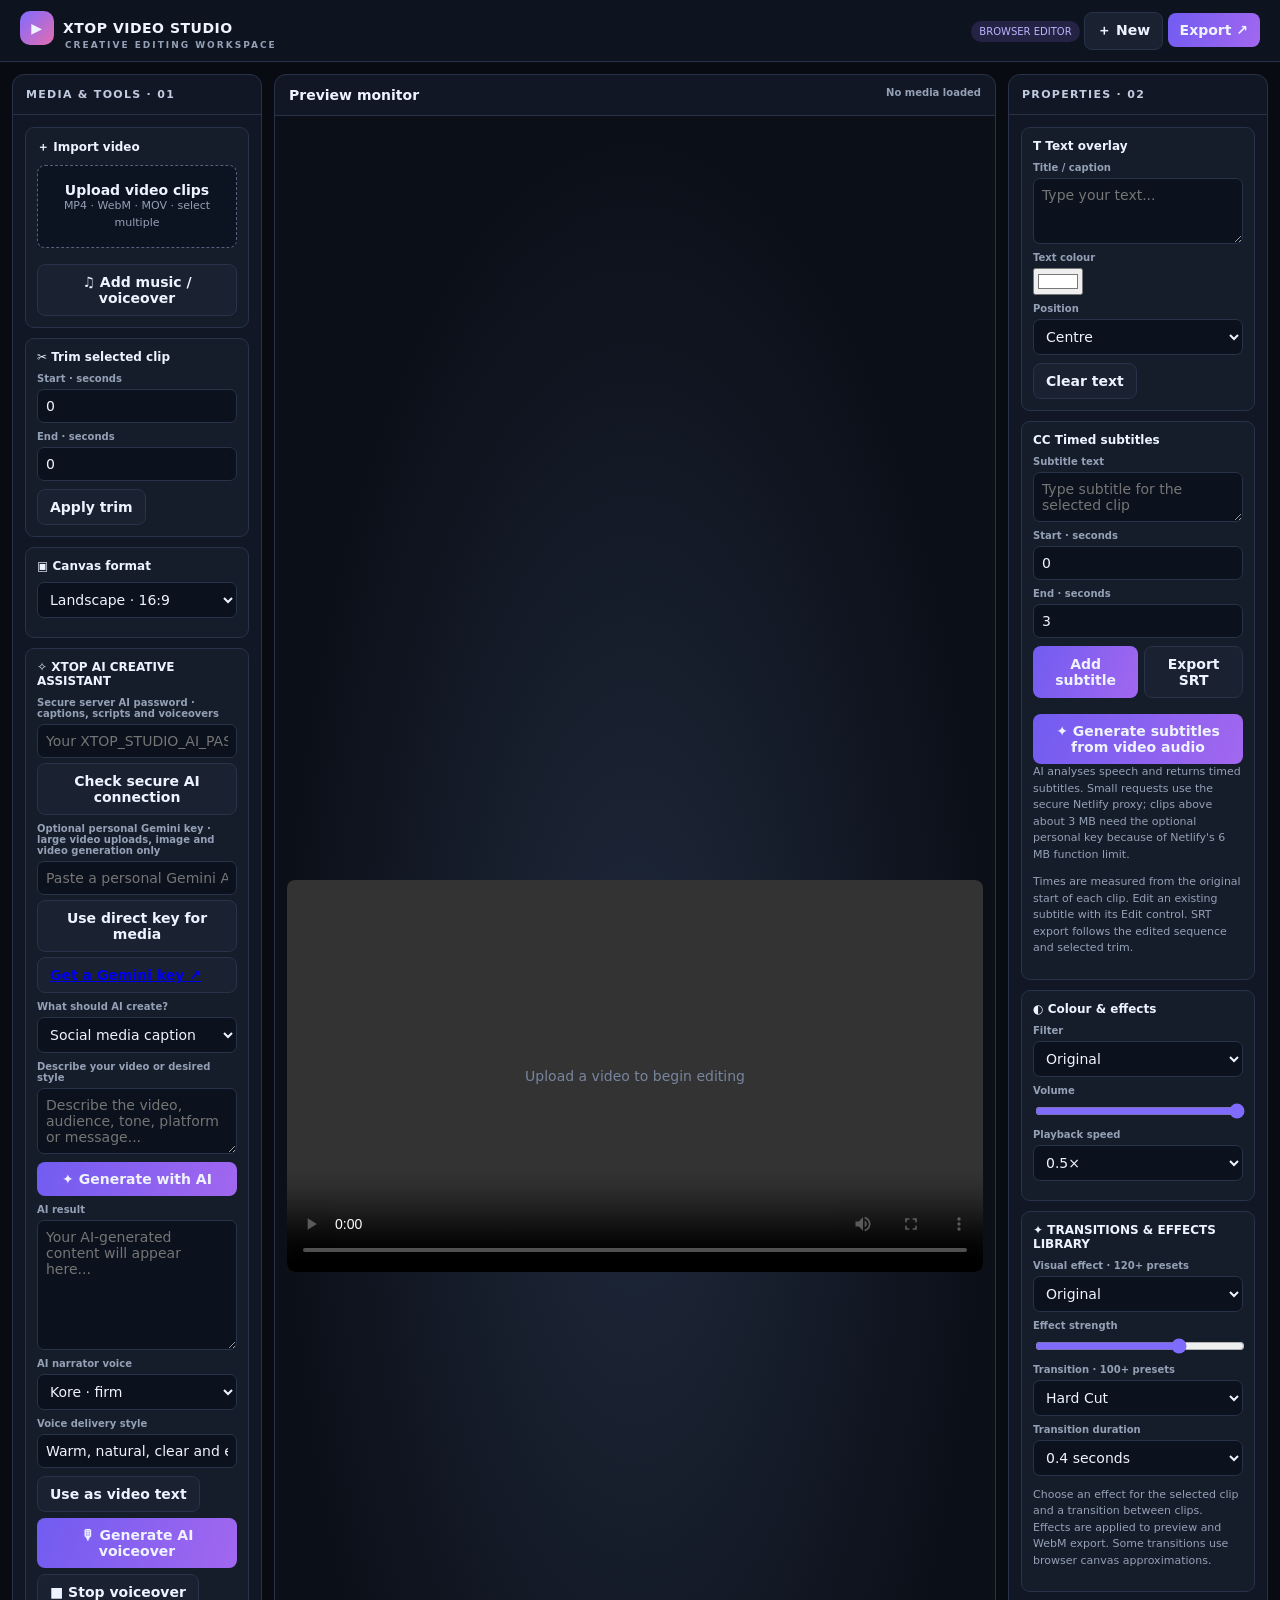
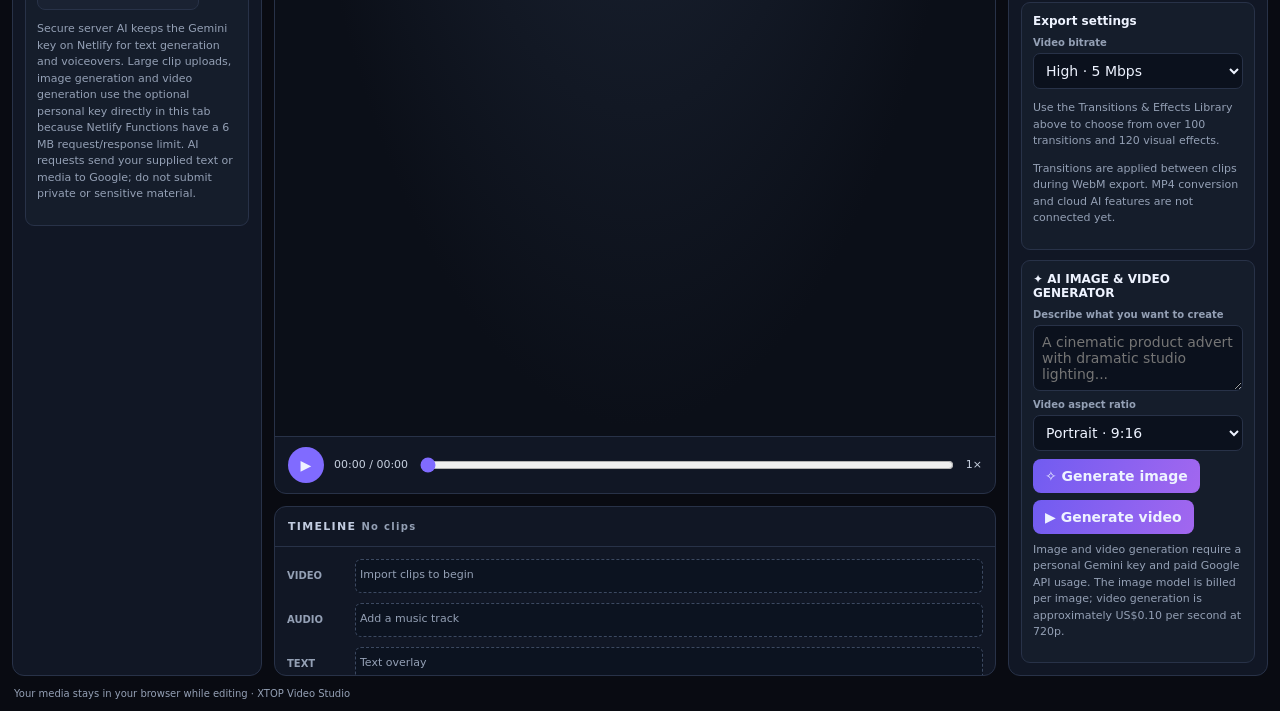
==== commit 8d273148: "Secure Gemini AI calls and correct current image and video model IDs" ====
--- a/studio.html
+++ b/studio.html
@@ -8,17 +8,17 @@
 <section class="card wide"><h3>＋ Import video</h3><div class="drop" id="drop"><b>Upload video clips</b><div class="hint">MP4 · WebM · MOV · select multiple</div></div><input id="videos" type="file" accept="video/*" multiple hidden><div id="clips" class="clip-list"></div><button class="btn" id="addAudio" style="width:100%;margin-top:8px">♫ Add music / voiceover</button><input id="audioFile" type="file" accept="audio/*" hidden><div class="hint" id="audioName"></div></section>
 <section class="card"><h3>✂ Trim selected clip</h3><div class="field"><label>Start · seconds</label><input id="start" type="number" min="0" step=".1" value="0"></div><div class="field"><label>End · seconds</label><input id="end" type="number" min="0" step=".1" value="0"></div><button class="btn" id="trim">Apply trim</button></section>
 <section class="card"><h3>▣ Canvas format</h3><div class="field"><select id="ratio"><option value="16/9">Landscape · 16:9</option><option value="9/16">Portrait · 9:16</option><option value="1/1">Square · 1:1</option><option value="4/5">Social · 4:5</option></select></div></section>
-<section class="card wide"><h3>✧ XTOP AI CREATIVE ASSISTANT</h3><div class="field"><label>Gemini API key · this browser tab only (bring your own key)</label><input id="aiKey" type="password" autocomplete="off" placeholder="Paste your Gemini API key"><button class="btn" id="aiKeySave" type="button">Use key for this tab</button> <a class="btn" href="https://aistudio.google.com/api-keys" target="_blank" rel="noopener">Get a Gemini key ↗</a></div><div class="field"><label>What should AI create?</label><select id="aiTask"><option value="social caption">Social media caption</option><option value="video title and description">Video title + description</option><option value="hashtags">Relevant hashtags</option><option value="voiceover script">Voiceover script</option><option value="complete content pack">Complete content pack</option><option value="scene summary and edit suggestions">Scene summary + edit suggestions</option><option value="shot list">Suggested shot list</option></select></div><div class="field"><label>Describe your video or desired style</label><textarea id="aiPrompt" rows="3" placeholder="Describe the video, audience, tone, platform or message..."></textarea></div><button class="btn primary" id="aiGenerate" style="width:100%">✦ Generate with AI</button><div class="field"><label>AI result</label><textarea id="aiResult" rows="7" placeholder="Your AI-generated content will appear here..." readonly></textarea></div><div class="field"><label>AI narrator voice</label><select id="aiVoice"><option value="Kore">Kore · firm</option><option value="Puck">Puck · upbeat</option><option value="Zephyr">Zephyr · bright</option><option value="Aoede">Aoede · breezy</option><option value="Charon">Charon · informative</option><option value="Fenrir">Fenrir · energetic</option><option value="Leda">Leda · youthful</option><option value="Orus">Orus · firm</option></select></div><div class="field"><label>Voice delivery style</label><input id="aiVoiceStyle" value="Warm, natural, clear and engaging narration"></div><div style="display:flex;gap:6px;flex-wrap:wrap"><button class="btn" id="aiApply">Use as video text</button><button class="btn primary" id="aiSpeak">🎙 Generate AI voiceover</button><button class="btn" id="aiStop">■ Stop voiceover</button></div><div id="aiVoicePreview" class="hint"></div><p class="hint" id="aiStatus">Bring your own Gemini API key. When you ask AI to analyse a small clip, that video is sent to Google. The key is kept in this tab only, not in GitHub. For a public production app, use a secure server-side proxy instead of exposing a key in the browser.</p></section>
+<section class="card wide"><h3>✧ XTOP AI CREATIVE ASSISTANT</h3><div class="field"><label>Secure server AI password · captions, scripts and voiceovers</label><input id="aiServerPassword" type="password" autocomplete="off" placeholder="Your XTOP_STUDIO_AI_PASSWORD from Netlify"><button class="btn" id="aiServerCheck" type="button">Check secure AI connection</button></div><div class="field"><label>Optional personal Gemini key · large video uploads, image and video generation only</label><input id="aiKey" type="password" autocomplete="off" placeholder="Paste a personal Gemini API key"><button class="btn" id="aiKeySave" type="button">Use direct key for media</button> <a class="btn" href="https://aistudio.google.com/api-keys" target="_blank" rel="noopener">Get a Gemini key ↗</a></div><div class="field"><label>What should AI create?</label><select id="aiTask"><option value="social caption">Social media caption</option><option value="video title and description">Video title + description</option><option value="hashtags">Relevant hashtags</option><option value="voiceover script">Voiceover script</option><option value="complete content pack">Complete content pack</option><option value="scene summary and edit suggestions">Scene summary + edit suggestions</option><option value="shot list">Suggested shot list</option></select></div><div class="field"><label>Describe your video or desired style</label><textarea id="aiPrompt" rows="3" placeholder="Describe the video, audience, tone, platform or message..."></textarea></div><button class="btn primary" id="aiGenerate" style="width:100%">✦ Generate with AI</button><div class="field"><label>AI result</label><textarea id="aiResult" rows="7" placeholder="Your AI-generated content will appear here..." readonly></textarea></div><div class="field"><label>AI narrator voice</label><select id="aiVoice"><option value="Kore">Kore · firm</option><option value="Puck">Puck · upbeat</option><option value="Zephyr">Zephyr · bright</option><option value="Aoede">Aoede · breezy</option><option value="Charon">Charon · informative</option><option value="Fenrir">Fenrir · energetic</option><option value="Leda">Leda · youthful</option><option value="Orus">Orus · firm</option></select></div><div class="field"><label>Voice delivery style</label><input id="aiVoiceStyle" value="Warm, natural, clear and engaging narration"></div><div style="display:flex;gap:6px;flex-wrap:wrap"><button class="btn" id="aiApply">Use as video text</button><button class="btn primary" id="aiSpeak">🎙 Generate AI voiceover</button><button class="btn" id="aiStop">■ Stop voiceover</button></div><div id="aiVoicePreview" class="hint"></div><p class="hint" id="aiStatus">Secure server AI keeps the Gemini key on Netlify for text generation and voiceovers. Large clip uploads, image generation and video generation use the optional personal key directly in this tab because Netlify Functions have a 6 MB request/response limit. AI requests send your supplied text or media to Google; do not submit private or sensitive material.</p></section>
 </div></aside>
 <section class="center"><div class="panel monitor"><div class="monitor-head"><span>Preview monitor</span><span class="status" id="status">No media loaded</span></div><div class="stage-wrap"><div class="stage empty" id="stage"><video id="video" playsinline controls preload="metadata"></video><div class="overlay" id="overlay"></div><div id="previewMessage" style="position:absolute;inset:0;display:none;place-items:center;text-align:center;padding:24px;background:rgba(3,5,9,.88);color:#ffd0d6;font-size:13px;z-index:3"></div><img id="aiImagePreview" alt="AI image overlay" style="position:absolute;right:4%;bottom:4%;width:34%;max-height:58%;object-fit:contain;display:none;z-index:4;pointer-events:none;border:1px solid rgba(255,255,255,.25);border-radius:8px"><div id="subtitlePreview" style="position:absolute;left:5%;right:5%;bottom:8%;text-align:center;color:white;font-weight:800;font-size:clamp(13px,2.2vw,26px);text-shadow:0 2px 5px #000;white-space:pre-wrap;pointer-events:none"></div></div></div><div class="player"><button class="play" id="play">▶</button><span class="time" id="clock">00:00 / 00:00</span><input class="scrub" id="scrub" type="range" min="0" max="100" value="0"><span class="time" id="speedText">1×</span></div></div>
 <div class="panel timeline"><div class="head">TIMELINE <span id="count" class="status">No clips</span></div><div class="timeline-body"><div class="track"><span class="track-name">VIDEO</span><div class="track-content" id="videoTrack"><span class="hint">Import clips to begin</span></div></div><div class="track"><span class="track-name">AUDIO</span><div class="track-content" id="audioTrack"><span class="hint">Add a music track</span></div></div><div class="track"><span class="track-name">TEXT</span><div class="track-content" id="textTrack"><span class="hint">Text overlay</span></div></div></div></div></section>
 <aside class="panel right"><div class="head">PROPERTIES · 02</div><div class="right-tools">
 <section class="card"><h3>T Text overlay</h3><div class="field"><label>Title / caption</label><textarea id="text" rows="3" placeholder="Type your text..."></textarea></div><div class="field"><label>Text colour</label><input id="color" type="color" value="#ffffff"></div><div class="field"><label>Position</label><select id="position"><option value="center">Centre</option><option value="top">Top</option><option value="bottom">Bottom</option></select></div><button class="btn" id="clearText">Clear text</button></section>
-<section class="card"><h3>CC Timed subtitles</h3><div class="field"><label>Subtitle text</label><textarea id="subText" rows="2" placeholder="Type subtitle for the selected clip"></textarea></div><div class="field"><label>Start · seconds</label><input id="subStart" type="number" min="0" step=".1" value="0"></div><div class="field"><label>End · seconds</label><input id="subEnd" type="number" min="0" step=".1" value="3"></div><div style="display:flex;gap:6px"><button class="btn primary" id="addSub">Add subtitle</button><button class="btn" id="downloadSrt">Export SRT</button></div><div id="subList" class="clip-list"></div><div style="margin-top:8px"><button class="btn primary" id="autoSubs" style="width:100%">✦ Generate subtitles from video audio</button><div class="hint" id="autoSubsStatus">AI analyses speech and returns timed subtitles. This browser version sends selected clips up to 12 MB directly to Google.</div></div><p class="hint">Times are measured from the original start of each clip. Edit an existing subtitle with its Edit control. SRT export follows the edited sequence and selected trim.</p></section>
+<section class="card"><h3>CC Timed subtitles</h3><div class="field"><label>Subtitle text</label><textarea id="subText" rows="2" placeholder="Type subtitle for the selected clip"></textarea></div><div class="field"><label>Start · seconds</label><input id="subStart" type="number" min="0" step=".1" value="0"></div><div class="field"><label>End · seconds</label><input id="subEnd" type="number" min="0" step=".1" value="3"></div><div style="display:flex;gap:6px"><button class="btn primary" id="addSub">Add subtitle</button><button class="btn" id="downloadSrt">Export SRT</button></div><div id="subList" class="clip-list"></div><div style="margin-top:8px"><button class="btn primary" id="autoSubs" style="width:100%">✦ Generate subtitles from video audio</button><div class="hint" id="autoSubsStatus">AI analyses speech and returns timed subtitles. Small requests use the secure Netlify proxy; clips above about 3 MB need the optional personal key because of Netlify's 6 MB function limit.</div></div><p class="hint">Times are measured from the original start of each clip. Edit an existing subtitle with its Edit control. SRT export follows the edited sequence and selected trim.</p></section>
 <section class="card"><h3>◐ Colour & effects</h3><div class="field"><label>Filter</label><select id="filter"><option value="none">Original</option><option value="grayscale(1)">Black & white</option><option value="sepia(.8)">Vintage</option><option value="contrast(1.25) saturate(1.2)">Cinematic</option><option value="saturate(1.8)">Vivid</option><option value="brightness(1.15)">Bright</option></select></div><div class="field"><label>Volume</label><input id="volume" type="range" min="0" max="1" step=".05" value="1"></div><div class="field"><label>Playback speed</label><select id="speed"><option value=".5">0.5×</option><option value="1">1× Normal</option><option value="1.25">1.25×</option><option value="1.5">1.5×</option><option value="2">2×</option></select></div></section>
 <section class="card wide"><h3>✦ TRANSITIONS & EFFECTS LIBRARY</h3><div class="field"><label>Visual effect · 120+ presets</label><select id="visualEffect"></select></div><div class="field"><label>Effect strength</label><input id="effectStrength" type="range" min="0" max="100" value="70"></div><div class="field"><label>Transition · 100+ presets</label><select id="transition"></select></div><div class="field"><label>Transition duration</label><select id="transitionDuration"><option value="0.2">0.2 seconds</option><option value="0.4" selected>0.4 seconds</option><option value="0.7">0.7 seconds</option><option value="1">1 second</option></select></div><p class="hint">Choose an effect for the selected clip and a transition between clips. Effects are applied to preview and WebM export. Some transitions use browser canvas approximations.</p></section>
 <section class="card"><h3>Export settings</h3><div class="field"><label>Video bitrate</label><select id="quality"><option value="2500000">Standard · 2.5 Mbps</option><option value="5000000" selected>High · 5 Mbps</option><option value="8000000">Very high · 8 Mbps</option></select></div><p class="hint">Use the Transitions & Effects Library above to choose from over 100 transitions and 120 visual effects.</p><p class="hint">Transitions are applied between clips during WebM export. MP4 conversion and cloud AI features are not connected yet.</p><div class="hint" id="exportStatus"></div></section>
-<section class="card wide"><h3>✦ AI IMAGE & VIDEO GENERATOR</h3><div class="field"><label>Describe what you want to create</label><textarea id="mediaPrompt" rows="3" placeholder="A cinematic product advert with dramatic studio lighting..."></textarea></div><div class="field"><label>Video aspect ratio</label><select id="mediaRatio"><option value="9:16">Portrait · 9:16</option><option value="16:9">Landscape · 16:9</option></select></div><div style="display:flex;gap:7px;flex-wrap:wrap"><button class="btn primary" id="makeImage">✧ Generate image</button><button class="btn primary" id="makeVideo">▶ Generate video</button></div><div id="mediaStatus" class="hint" style="margin-top:8px">Image and video generation require your Gemini key. Video generation can use paid quota and may take several minutes.</div><div id="imageResult" style="margin-top:10px"></div><div id="videoResult" style="margin-top:10px"></div></section>
+<section class="card wide"><h3>✦ AI IMAGE & VIDEO GENERATOR</h3><div class="field"><label>Describe what you want to create</label><textarea id="mediaPrompt" rows="3" placeholder="A cinematic product advert with dramatic studio lighting..."></textarea></div><div class="field"><label>Video aspect ratio</label><select id="mediaRatio"><option value="9:16">Portrait · 9:16</option><option value="16:9">Landscape · 16:9</option></select></div><div style="display:flex;gap:7px;flex-wrap:wrap"><button class="btn primary" id="makeImage">✧ Generate image</button><button class="btn primary" id="makeVideo">▶ Generate video</button></div><div id="mediaStatus" class="hint" style="margin-top:8px">Image and video generation require a personal Gemini key and paid Google API usage. The image model is billed per image; video generation is approximately US$0.10 per second at 720p.</div><div id="imageResult" style="margin-top:10px"></div><div id="videoResult" style="margin-top:10px"></div></section>
 </div></aside></main><div class="bottom">Your media stays in your browser while editing · XTOP Video Studio</div><div class="toast" id="toast"></div>
 <script>
 (()=>{const $=id=>document.getElementById(id),s={clips:[],index:0,audioUrl:null,audio:null,voiceoverUrl:null,voiceoverFile:null,aiImageUrl:null,start:0,end:0,subs:[]};const v=$('video');
@@ -52,8 +52,8 @@
 $('filter').onchange=()=>{v.style.filter=$('filter').value};$('volume').oninput=()=>v.volume=+$('volume').value;$('speed').onchange=()=>{v.playbackRate=+$('speed').value;$('speedText').textContent=$('speed').value+'×'};
 let geminiKey='';
 function activeGeminiKey(){return geminiKey||$('aiKey').value.trim()}
-$('aiKeySave').onclick=()=>{geminiKey=$('aiKey').value.trim();if(!geminiKey)return msg('Paste your Gemini API key first.');$('aiStatus').textContent='Gemini key is ready in this tab. It is not stored in the repository or browser storage.';msg('Gemini key ready for this tab.')};
-async function geminiInteraction(payload){const key=activeGeminiKey();if(!key)throw new Error('Add your Gemini API key first.');const response=await fetch('https://generativelanguage.googleapis.com/v1beta/interactions',{method:'POST',headers:{'Content-Type':'application/json','x-goog-api-key':key,'Api-Revision':'2026-05-20'},body:JSON.stringify(payload)});const data=await response.json().catch(()=>({}));if(!response.ok)throw new Error(data.error?.message||data.message||'Gemini request failed ('+response.status+').');return data}
+$('aiKeySave').onclick=()=>{geminiKey=$('aiKey').value.trim();if(!geminiKey)return msg('Paste your personal Gemini API key first.');$('aiStatus').textContent='Personal Gemini key is ready in this tab for large media requests only. It is not stored in GitHub or browser storage.';msg('Direct media key ready in this tab.')};$('aiServerCheck').onclick=async()=>{const password=$('aiServerPassword').value.trim();if(!password)return msg('Enter the server AI password from Netlify first.');const b=$('aiServerCheck');b.disabled=true;b.textContent='Checking…';try{const response=await fetch('/.netlify/functions/ai-assist',{method:'POST',headers:{'Content-Type':'application/json','x-studio-password':password},body:JSON.stringify({action:'status'})});const data=await response.json().catch(()=>({}));if(!response.ok)throw new Error(data.error||'Server AI check failed.');$('aiStatus').textContent='Secure AI connected · '+data.provider+' · '+data.textModel+' · '+data.ttsModel+'. Large media still uses the optional personal key.';msg('Secure Gemini connection verified.')}catch(err){$('aiStatus').textContent='Secure AI not connected · '+err.message;msg(err.message)}finally{b.disabled=false;b.textContent='Check secure AI connection'}};
+async function geminiInteraction(payload){const raw=JSON.stringify(payload),model=payload.model||'',directOnly=model==='gemini-3.1-flash-image'||model==='gemini-omni-1.1-flash'||raw.length>4500000;if(directOnly){const key=activeGeminiKey();if(!key)throw new Error('This large-media request needs the optional personal Gemini key. Netlify Functions cannot safely proxy large video uploads or generated image/video files.');const response=await fetch('https://generativelanguage.googleapis.com/v1beta/interactions',{method:'POST',headers:{'Content-Type':'application/json','x-goog-api-key':key,'Api-Revision':'2026-05-20'},body:raw});const data=await response.json().catch(()=>({}));if(!response.ok)throw new Error(data.error?.message||data.message||'Gemini media request failed ('+response.status+').');return data}const password=$('aiServerPassword').value.trim();if(!password)throw new Error('Enter your secure server AI password and check the connection first.');const response=await fetch('/.netlify/functions/ai-assist',{method:'POST',headers:{'Content-Type':'application/json','x-studio-password':password},body:JSON.stringify({action:'interaction',payload})});const data=await response.json().catch(()=>({}));if(!response.ok)throw new Error(data.error||'Secure Gemini request failed ('+response.status+').');return data.result}
 function interactionText(data){if(typeof data.output_text==='string'&&data.output_text.trim())return data.output_text.trim();return(data.steps||[]).flatMap(step=>step.content||[]).filter(part=>part.type==='text'&&typeof part.text==='string').map(part=>part.text).join('\n').trim()}
 function interactionPart(data,type){const parts=(data.steps||[]).flatMap(step=>step.content||[]);for(let i=parts.length-1;i>=0;i--)if(parts[i].type===type&&(parts[i].data||parts[i].uri))return parts[i];return null}
 function fileToBase64(file){return new Promise((resolve,reject)=>{const reader=new FileReader();reader.onload=()=>resolve(String(reader.result).split(',')[1]||'');reader.onerror=()=>reject(new Error('Could not read the selected file.'));reader.readAsDataURL(file)})}
@@ -64,8 +64,8 @@
 $('aiSpeak').onclick=async()=>{const transcript=$('aiResult').value.trim(),key=activeGeminiKey();if(!key)return msg('Add your Gemini API key first.');if(!transcript)return msg('Generate a voiceover script first.');$('aiSpeak').disabled=true;$('aiStatus').textContent='Generating a studio voiceover…';try{const data=await geminiInteraction({model:'gemini-3.8-flash-tts',input:[{type:'user_input',content:[{type:'text',text:transcript,annotations:[{type:'speech_metadata',style:$('aiVoiceStyle').value.trim()||'Natural, warm narration'}]}]}],response_format:{type:'audio'},generation_config:{speech_config:[{voice:$('aiVoice').value}]},store:false});const part=interactionPart(data,'audio');if(!part||!part.data)throw new Error('Gemini returned no audio. Check TTS model access and quota.');const mime=part.mime_type||'audio/wav',blob=new Blob([base64Bytes(part.data)],{type:mime});if(s.voiceoverUrl)URL.revokeObjectURL(s.voiceoverUrl);s.voiceoverUrl=URL.createObjectURL(blob);s.voiceoverFile=new File([blob],'xtop-ai-voiceover.wav',{type:mime});renderAudioTrack();$('aiVoicePreview').innerHTML='';const audio=document.createElement('audio');audio.controls=true;audio.preload='metadata';audio.src=s.voiceoverUrl;audio.style.width='100%';const download=document.createElement('a');download.href=s.voiceoverUrl;download.download='xtop-ai-voiceover.wav';download.className='btn';download.textContent='Download voiceover';download.style.display='inline-block';download.style.marginTop='7px';$('aiVoicePreview').appendChild(audio);$('aiVoicePreview').appendChild(download);$('aiStatus').textContent='AI voiceover generated and added as a separate audio track. It will not replace your background music.';msg('AI voiceover added to the audio track.')}catch(err){$('aiStatus').textContent='Voiceover error: '+err.message;msg('AI voiceover failed: '+err.message)}finally{$('aiSpeak').disabled=false}};
 $('aiStop').onclick=()=>{const audio=$('aiVoicePreview').querySelector('audio');if(audio){audio.pause();audio.currentTime=0}if('speechSynthesis'in window)speechSynthesis.cancel();msg('Voiceover preview stopped.')};
 $('autoSubs').onclick=async()=>{const clip=current(),key=activeGeminiKey();if(!clip)return msg('Select a video clip first.');if(!key)return msg('Add your Gemini API key in the AI assistant first.');if(clip.file.size>12*1024*1024)return msg('This browser caption tool supports clips up to 12 MB.');$('autoSubs').disabled=true;$('autoSubsStatus').textContent='Sending the selected video to Gemini for speech transcription…';try{const data=await geminiInteraction({model:'gemini-3.8-flash',input:[{type:'text',text:'Transcribe all clearly audible spoken words in this video and return ONLY valid SubRip SRT subtitles. Use accurate start and end timestamps in HH:MM:SS,mmm format. Break speech into readable phrases, normally 1–2 lines each. Do not describe visuals, invent speech, or add markdown fences. If there is no speech, return an empty response.'},{type:'video',data:await fileToBase64(clip.file),mime_type:clip.file.type||'video/mp4'}],store:false});const out=interactionText(data);if(!out)throw new Error('No transcript returned. Try a clip with clear speech.');const blocks=out.replace(/\x60{3}[^\n]*\n?/g,'').replace(/\x60{3}/g,'').trim().split(/\n\s*\n/),generated=[];for(const block of blocks){const m=block.match(/(\d{2}:\d{2}:\d{2}[,.]\d{1,3})\s*-->\s*(\d{2}:\d{2}:\d{2}[,.]\d{1,3})/);if(!m)continue;const start=parseSrtTime(m[1]),end=parseSrtTime(m[2]),text=block.slice(m.index+m[0].length).trim().replace(/^\d+\s*\n/,'').trim();if(Number.isFinite(start)&&Number.isFinite(end)&&end>start&&text)generated.push({clip:s.index,start,end,text})}if(!generated.length)throw new Error('Could not parse timed subtitles. Try again or add subtitles manually.');s.subs=s.subs.filter(x=>x.clip!==s.index).concat(generated).sort((a,b)=>a.clip-b.clip||a.start-b.start);drawSubs();updateSubtitlePreview();$('autoSubsStatus').textContent=generated.length+' timed subtitles generated. Review and edit them before export.';msg('AI subtitles generated.')}catch(err){$('autoSubsStatus').textContent='Caption error: '+err.message;msg('Auto captions failed: '+err.message)}finally{$('autoSubs').disabled=false}};
-$('makeImage').onclick=async()=>{const prompt=$('mediaPrompt').value.trim();if(!activeGeminiKey())return msg('Add your Gemini API key first.');if(!prompt)return msg('Describe the image you want.');$('makeImage').disabled=true;$('mediaStatus').textContent='Generating an image with Nano Banana…';$('imageResult').innerHTML='';try{const data=await geminiInteraction({model:'gemini-nano-banana-2.1',input:[{type:'text',text:prompt}],store:false});const part=interactionPart(data,'image');if(!part||!part.data)throw new Error('No image was returned. Check image model access and billing.');const mime=part.mime_type||'image/png',blob=new Blob([base64Bytes(part.data)],{type:mime}),url=URL.createObjectURL(blob);if(s.aiImageUrl)URL.revokeObjectURL(s.aiImageUrl);s.aiImageUrl=url;const wrap=document.createElement('div'),img=document.createElement('img'),actions=document.createElement('div'),use=document.createElement('button'),download=document.createElement('a');img.src=url;img.alt='AI generated image';img.style.cssText='width:100%;border-radius:8px;border:1px solid var(--line)';use.type='button';use.className='btn primary';use.textContent='Add image to video preview';use.onclick=()=>{$('aiImagePreview').src=url;$('aiImagePreview').style.display='block';msg('AI image added as an overlay and will be included in WebM export.')};download.href=url;download.download='xtop-ai-image.png';download.className='btn';download.textContent='Download image';download.style.marginLeft='7px';actions.appendChild(use);actions.appendChild(download);wrap.appendChild(img);wrap.appendChild(actions);$('imageResult').appendChild(wrap);$('mediaStatus').textContent='Image generated. Add it as a picture-in-picture overlay or download it.';msg('AI image generated.')}catch(err){$('mediaStatus').textContent='Image error: '+err.message;msg('Image generation failed: '+err.message)}finally{$('makeImage').disabled=false}};
-$('makeVideo').onclick=async()=>{const prompt=$('mediaPrompt').value.trim();if(!activeGeminiKey())return msg('Add your Gemini API key first.');if(!prompt)return msg('Describe the video you want.');$('makeVideo').disabled=true;$('mediaStatus').textContent='Generating video with Gemini Omni. Keep this tab open; generation may take several minutes…';$('videoResult').innerHTML='';try{const data=await geminiInteraction({model:'gemini-omni-1.2-flash',input:prompt,response_format:{type:'video',aspect_ratio:$('mediaRatio').value},store:false,background:false,stream:false});const part=interactionPart(data,'video');if(!part||!part.data)throw new Error('No completed video data was returned. Check Omni access, region, quota and billing.');const mime=part.mime_type||'video/mp4',blob=new Blob([base64Bytes(part.data)],{type:mime}),url=URL.createObjectURL(blob),extension=mime.includes('webm')?'webm':'mp4',file=new File([blob],'xtop-ai-generated.'+extension,{type:mime});s.clips.push({file,url});select(s.clips.length-1);drawList();const preview=document.createElement('video'),download=document.createElement('a');preview.controls=true;preview.playsInline=true;preview.src=url;preview.style.cssText='width:100%;border-radius:8px;margin-top:8px';download.href=url;download.download=file.name;download.className='btn';download.textContent='Download generated video';download.style.display='inline-block';download.style.marginTop='8px';$('videoResult').appendChild(preview);$('videoResult').appendChild(download);$('mediaStatus').textContent='AI video generated and added to the editor timeline.';msg('AI video generated and added to your clips.')}catch(err){$('mediaStatus').textContent='Video error: '+err.message;msg('Video generation failed: '+err.message)}finally{$('makeVideo').disabled=false}};
+$('makeImage').onclick=async()=>{const prompt=$('mediaPrompt').value.trim();if(!activeGeminiKey())return msg('Add your Gemini API key first.');if(!prompt)return msg('Describe the image you want.');if(!confirm('AI image generation uses a paid Gemini model. Current 1K image pricing is about US$0.067 per image, plus any applicable input charges. Continue?'))return;$('makeImage').disabled=true;$('mediaStatus').textContent='Generating an image with Gemini 3.1 Flash Image (paid model)…';$('imageResult').innerHTML='';try{const data=await geminiInteraction({model:'gemini-3.1-flash-image',input:[{type:'text',text:prompt}],store:false});const part=interactionPart(data,'image');if(!part||!part.data)throw new Error('No image was returned. Check image model access and billing.');const mime=part.mime_type||'image/png',blob=new Blob([base64Bytes(part.data)],{type:mime}),url=URL.createObjectURL(blob);if(s.aiImageUrl)URL.revokeObjectURL(s.aiImageUrl);s.aiImageUrl=url;const wrap=document.createElement('div'),img=document.createElement('img'),actions=document.createElement('div'),use=document.createElement('button'),download=document.createElement('a');img.src=url;img.alt='AI generated image';img.style.cssText='width:100%;border-radius:8px;border:1px solid var(--line)';use.type='button';use.className='btn primary';use.textContent='Add image to video preview';use.onclick=()=>{$('aiImagePreview').src=url;$('aiImagePreview').style.display='block';msg('AI image added as an overlay and will be included in WebM export.')};download.href=url;download.download='xtop-ai-image.png';download.className='btn';download.textContent='Download image';download.style.marginLeft='7px';actions.appendChild(use);actions.appendChild(download);wrap.appendChild(img);wrap.appendChild(actions);$('imageResult').appendChild(wrap);$('mediaStatus').textContent='Image generated. Add it as a picture-in-picture overlay or download it.';msg('AI image generated.')}catch(err){$('mediaStatus').textContent='Image error: '+err.message;msg('Image generation failed: '+err.message)}finally{$('makeImage').disabled=false}};
+$('makeVideo').onclick=async()=>{const prompt=$('mediaPrompt').value.trim();if(!activeGeminiKey())return msg('Add your Gemini API key first.');if(!prompt)return msg('Describe the video you want.');if(!confirm('AI video generation uses a paid Gemini model. Current 720p video pricing is approximately US$0.10 per second. Actual cost depends on generated duration and usage. Continue?'))return;$('makeVideo').disabled=true;$('mediaStatus').textContent='Generating video with Gemini Omni Flash (paid model). Keep this tab open; generation may take several minutes…';$('videoResult').innerHTML='';try{const data=await geminiInteraction({model:'gemini-omni-1.1-flash',input:prompt,response_format:{type:'video',aspect_ratio:$('mediaRatio').value},store:false,background:false,stream:false});const part=interactionPart(data,'video');if(!part||!part.data)throw new Error('No completed video data was returned. Check Omni access, region, quota and billing.');const mime=part.mime_type||'video/mp4',blob=new Blob([base64Bytes(part.data)],{type:mime}),url=URL.createObjectURL(blob),extension=mime.includes('webm')?'webm':'mp4',file=new File([blob],'xtop-ai-generated.'+extension,{type:mime});s.clips.push({file,url});select(s.clips.length-1);drawList();const preview=document.createElement('video'),download=document.createElement('a');preview.controls=true;preview.playsInline=true;preview.src=url;preview.style.cssText='width:100%;border-radius:8px;margin-top:8px';download.href=url;download.download=file.name;download.className='btn';download.textContent='Download generated video';download.style.display='inline-block';download.style.marginTop='8px';$('videoResult').appendChild(preview);$('videoResult').appendChild(download);$('mediaStatus').textContent='AI video generated and added to the editor timeline.';msg('AI video generated and added to your clips.')}catch(err){$('mediaStatus').textContent='Video error: '+err.message;msg('Video generation failed: '+err.message)}finally{$('makeVideo').disabled=false}};
 function drawSubs(){const list=s.subs.map((x,i)=>({x,i})).filter(o=>o.x.clip===s.index);$('subList').innerHTML=list.map(o=>'<div class="clip-row">'+o.x.start.toFixed(1)+'–'+o.x.end.toFixed(1)+'s · '+esc(o.x.text)+'<button data-subedit="'+o.i+'">Edit</button><button data-subremove="'+o.i+'">×</button></div>').join('')||'<span class="hint">No subtitles on this clip yet.</span>'; $('subList').querySelectorAll('[data-subremove]').forEach(b=>b.onclick=()=>{s.subs.splice(+b.dataset.subremove,1);drawSubs();updateSubtitlePreview()});$('subList').querySelectorAll('[data-subedit]').forEach(b=>b.onclick=()=>{const x=s.subs[+b.dataset.subedit];$('subText').value=x.text;$('subStart').value=x.start;$('subEnd').value=x.end;s.editingSub=+b.dataset.subedit;$('addSub').textContent='Save changes';$('subText').focus()})}
 function updateSubtitlePreview(){const el=$('subtitlePreview');if(el){const x=s.subs.find(x=>x.clip===s.index&&v.currentTime>=x.start&&v.currentTime<=x.end);el.textContent=x?x.text:''}}
 function paintSubtitle(ctx,w,h,time,clipIndex){const sub=s.subs.find(x=>x.clip===clipIndex&&time>=x.start&&time<=x.end);if(!sub)return;const size=Math.max(20,w*.035),lines=sub.text.split('\n');ctx.save();ctx.font='700 '+size+'px system-ui';ctx.textAlign='center';ctx.textBaseline='middle';const lh=size*1.25,base=h*.86-(lines.length-1)*lh/2,bw=Math.min(w*.9,Math.max(...lines.map(t=>ctx.measureText(t).width))+30),bh=lines.length*lh+18;ctx.fillStyle='rgba(0,0,0,.72)';ctx.fillRect((w-bw)/2,base-bh/2,bw,bh);ctx.fillStyle='#fff';lines.forEach((t,i)=>ctx.fillText(t,w/2,base+(i-(lines.length-1)/2)*lh,w*.86));ctx.restore()}
